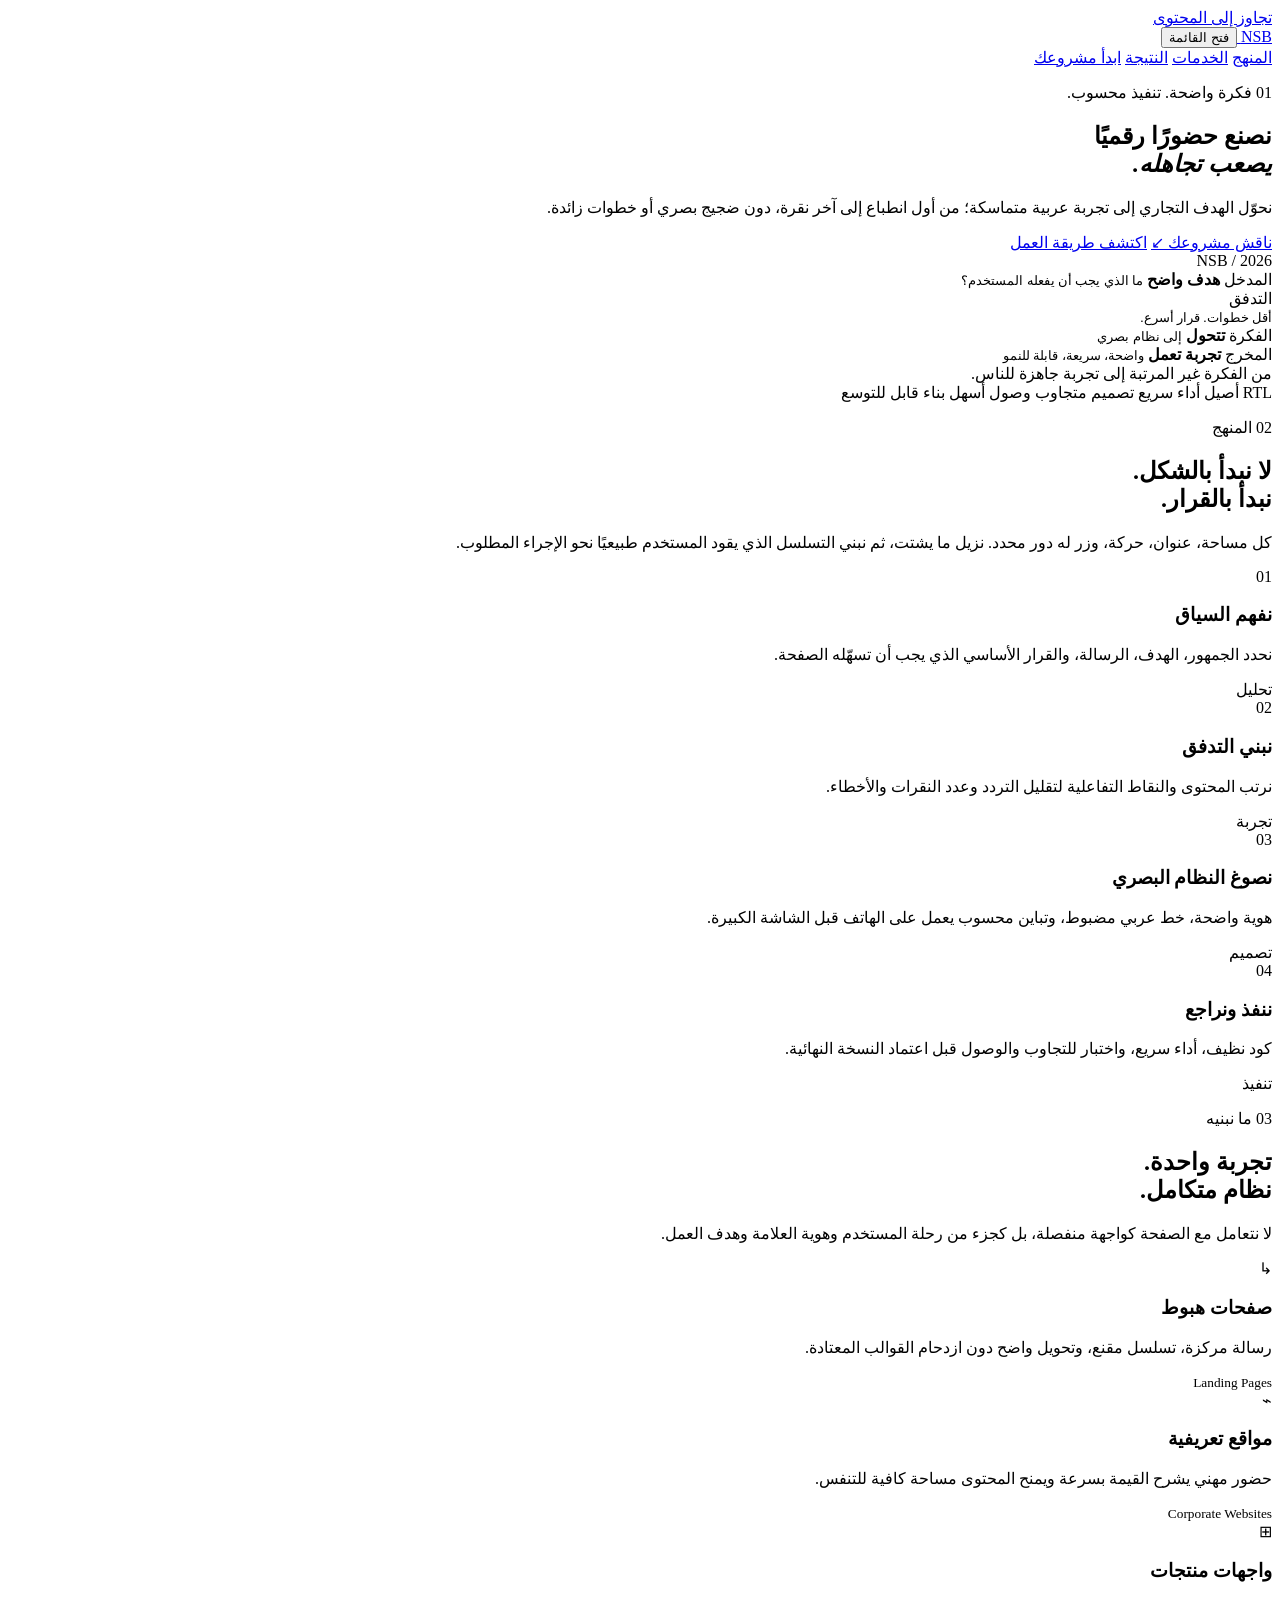
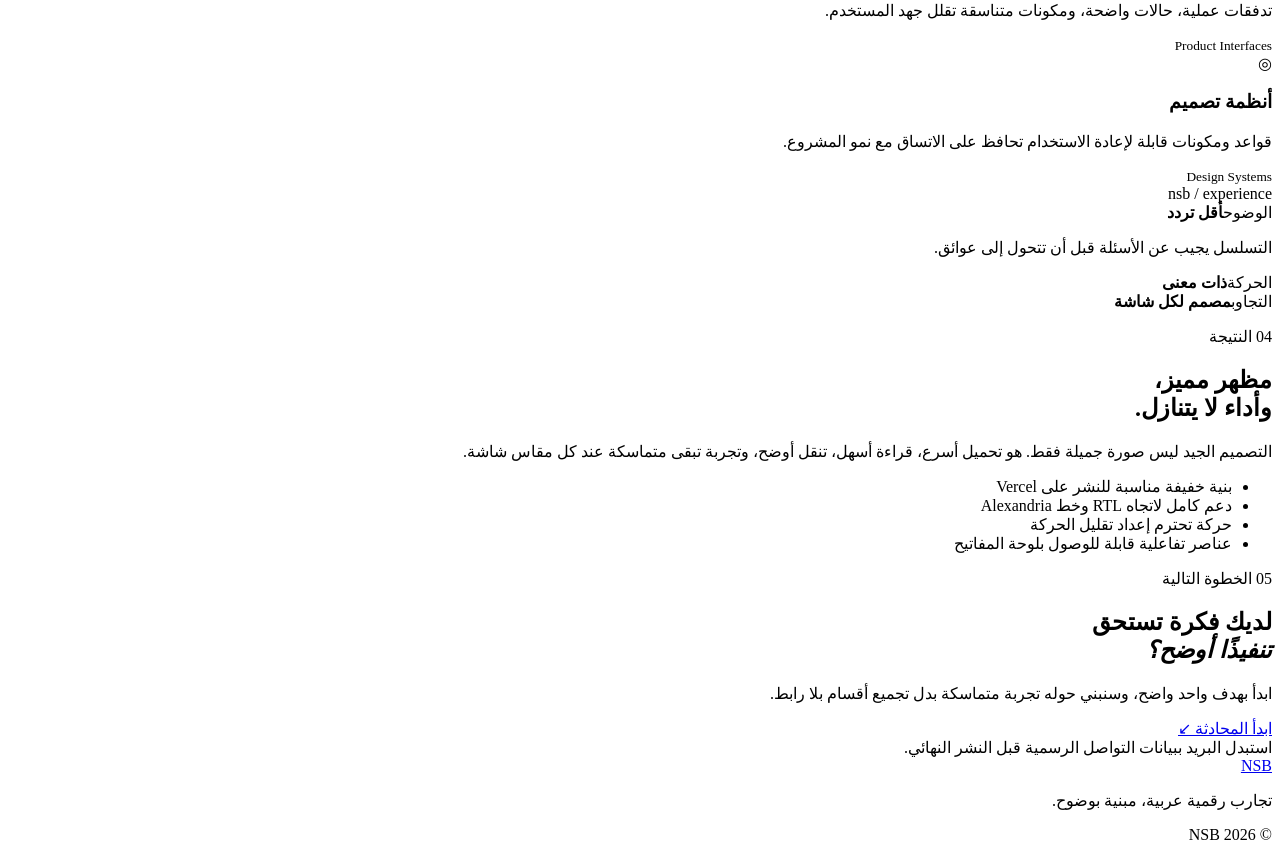
==== ar/index.html @ de84981a "feat: add redesigned Arabic landing page" ====
<!doctype html>
<html lang="ar" dir="rtl">
<head>
  <meta charset="utf-8" />
  <meta name="viewport" content="width=device-width,initial-scale=1,viewport-fit=cover" />
  <meta name="theme-color" content="#f5f0e8" />
  <meta name="description" content="NSB — تجربة رقمية عربية واضحة، مدروسة، وسريعة." />
  <meta property="og:title" content="NSB — حضور رقمي أوضح" />
  <meta property="og:description" content="نحوّل الفكرة إلى تجربة رقمية متماسكة، سريعة، وقابلة للنمو." />
  <meta property="og:type" content="website" />
  <meta property="og:locale" content="ar_SA" />
  <title>NSB — حضور رقمي أوضح</title>
  <link rel="preconnect" href="https://fonts.googleapis.com" />
  <link rel="preconnect" href="https://fonts.gstatic.com" crossorigin />
  <link href="https://fonts.googleapis.com/css2?family=Alexandria:wght@300;400;500;600;700;800&display=swap" rel="stylesheet" />
  <link rel="stylesheet" href="/assets/styles.css" />
  <script defer src="/assets/app.js"></script>
</head>
<body>
  <a class="skip-link" href="#main">تجاوز إلى المحتوى</a>

  <header class="site-header" data-header>
    <div class="container nav-wrap">
      <a class="brand" href="#top" aria-label="NSB — الصفحة الرئيسية">
        <span class="brand-word">NSB</span>
        <span class="brand-dot" aria-hidden="true"></span>
      </a>

      <button class="menu-button" type="button" aria-expanded="false" aria-controls="main-nav" data-menu-button>
        <span class="sr-only">فتح القائمة</span>
        <span></span><span></span>
      </button>

      <nav class="main-nav" id="main-nav" aria-label="التنقل الرئيسي" data-menu>
        <a href="#approach">المنهج</a>
        <a href="#services">الخدمات</a>
        <a href="#work">النتيجة</a>
        <a href="#contact" class="nav-cta">ابدأ مشروعك</a>
      </nav>
    </div>
  </header>

  <main id="main">
    <section class="hero" id="top" aria-labelledby="hero-title">
      <div class="hero-grid" aria-hidden="true"></div>
      <div class="container hero-layout">
        <div class="hero-copy reveal">
          <p class="eyebrow"><span>01</span> فكرة واضحة. تنفيذ محسوب.</p>
          <h1 id="hero-title">نصنع حضورًا رقميًا<br /><em>يصعب تجاهله.</em></h1>
          <p class="hero-lead">نحوّل الهدف التجاري إلى تجربة عربية متماسكة؛ من أول انطباع إلى آخر نقرة، دون ضجيج بصري أو خطوات زائدة.</p>
          <div class="hero-actions">
            <a class="button button-primary" href="#contact">ناقش مشروعك <span aria-hidden="true">↙</span></a>
            <a class="text-link" href="#approach">اكتشف طريقة العمل</a>
          </div>
        </div>

        <div class="hero-stage reveal" aria-label="تصوّر بصري لعملية بناء التجربة الرقمية">
          <div class="stage-index">NSB / 2026</div>
          <div class="orbit orbit-one"></div>
          <div class="orbit orbit-two"></div>
          <div class="signal-card card-brief">
            <span>المدخل</span>
            <strong>هدف واضح</strong>
            <small>ما الذي يجب أن يفعله المستخدم؟</small>
          </div>
          <div class="signal-card card-flow">
            <span>التدفق</span>
            <div class="flow-line"><i></i><i></i><i></i></div>
            <small>أقل خطوات. قرار أسرع.</small>
          </div>
          <div class="signal-core">
            <div class="core-ring"></div>
            <span>الفكرة</span>
            <strong>تتحول</strong>
            <small>إلى نظام بصري</small>
          </div>
          <div class="signal-card card-result">
            <span>المخرج</span>
            <strong>تجربة تعمل</strong>
            <small>واضحة، سريعة، قابلة للنمو</small>
          </div>
          <div class="stage-caption">من الفكرة غير المرتبة إلى تجربة جاهزة للناس.</div>
        </div>
      </div>
    </section>

    <section class="principles" aria-label="مبادئ التصميم">
      <div class="container principles-row reveal">
        <span>RTL أصيل</span>
        <span>أداء سريع</span>
        <span>تصميم متجاوب</span>
        <span>وصول أسهل</span>
        <span>بناء قابل للتوسع</span>
      </div>
    </section>

    <section class="approach section" id="approach" aria-labelledby="approach-title">
      <div class="container">
        <div class="section-heading reveal">
          <p class="eyebrow"><span>02</span> المنهج</p>
          <h2 id="approach-title">لا نبدأ بالشكل.<br />نبدأ بالقرار.</h2>
          <p>كل مساحة، عنوان، حركة، وزر له دور محدد. نزيل ما يشتت، ثم نبني التسلسل الذي يقود المستخدم طبيعيًا نحو الإجراء المطلوب.</p>
        </div>

        <div class="process-list">
          <article class="process-item reveal">
            <div class="process-number">01</div>
            <div><h3>نفهم السياق</h3><p>نحدد الجمهور، الهدف، الرسالة، والقرار الأساسي الذي يجب أن تسهّله الصفحة.</p></div>
            <span class="process-tag">تحليل</span>
          </article>
          <article class="process-item reveal">
            <div class="process-number">02</div>
            <div><h3>نبني التدفق</h3><p>نرتب المحتوى والنقاط التفاعلية لتقليل التردد وعدد النقرات والأخطاء.</p></div>
            <span class="process-tag">تجربة</span>
          </article>
          <article class="process-item reveal">
            <div class="process-number">03</div>
            <div><h3>نصوغ النظام البصري</h3><p>هوية واضحة، خط عربي مضبوط، وتباين محسوب يعمل على الهاتف قبل الشاشة الكبيرة.</p></div>
            <span class="process-tag">تصميم</span>
          </article>
          <article class="process-item reveal">
            <div class="process-number">04</div>
            <div><h3>ننفذ ونراجع</h3><p>كود نظيف، أداء سريع، واختبار للتجاوب والوصول قبل اعتماد النسخة النهائية.</p></div>
            <span class="process-tag">تنفيذ</span>
          </article>
        </div>
      </div>
    </section>

    <section class="services section" id="services" aria-labelledby="services-title">
      <div class="container services-layout">
        <div class="services-intro reveal">
          <p class="eyebrow light"><span>03</span> ما نبنيه</p>
          <h2 id="services-title">تجربة واحدة.<br />نظام متكامل.</h2>
          <p>لا نتعامل مع الصفحة كواجهة منفصلة، بل كجزء من رحلة المستخدم وهوية العلامة وهدف العمل.</p>
        </div>

        <div class="services-grid">
          <article class="service-card reveal"><span class="service-icon" aria-hidden="true">↳</span><h3>صفحات هبوط</h3><p>رسالة مركزة، تسلسل مقنع، وتحويل واضح دون ازدحام القوالب المعتادة.</p><small>Landing Pages</small></article>
          <article class="service-card reveal"><span class="service-icon" aria-hidden="true">⌁</span><h3>مواقع تعريفية</h3><p>حضور مهني يشرح القيمة بسرعة ويمنح المحتوى مساحة كافية للتنفس.</p><small>Corporate Websites</small></article>
          <article class="service-card reveal"><span class="service-icon" aria-hidden="true">⊞</span><h3>واجهات منتجات</h3><p>تدفقات عملية، حالات واضحة، ومكونات متناسقة تقلل جهد المستخدم.</p><small>Product Interfaces</small></article>
          <article class="service-card reveal"><span class="service-icon" aria-hidden="true">◎</span><h3>أنظمة تصميم</h3><p>قواعد ومكونات قابلة لإعادة الاستخدام تحافظ على الاتساق مع نمو المشروع.</p><small>Design Systems</small></article>
        </div>
      </div>
    </section>

    <section class="outcome section" id="work" aria-labelledby="outcome-title">
      <div class="container outcome-layout">
        <div class="outcome-window reveal">
          <div class="window-bar"><span>nsb / experience</span><div><i></i><i></i><i></i></div></div>
          <div class="window-content">
            <div class="metric-block metric-main"><span>الوضوح</span><strong>أقل تردد</strong><p>التسلسل يجيب عن الأسئلة قبل أن تتحول إلى عوائق.</p></div>
            <div class="metric-block"><span>الحركة</span><strong>ذات معنى</strong></div>
            <div class="metric-block"><span>التجاوب</span><strong>مصمم لكل شاشة</strong></div>
            <div class="metric-line"><i></i><i></i><i></i><i></i><i></i></div>
          </div>
        </div>

        <div class="outcome-copy reveal">
          <p class="eyebrow"><span>04</span> النتيجة</p>
          <h2 id="outcome-title">مظهر مميز،<br />وأداء لا يتنازل.</h2>
          <p>التصميم الجيد ليس صورة جميلة فقط. هو تحميل أسرع، قراءة أسهل، تنقل أوضح، وتجربة تبقى متماسكة عند كل مقاس شاشة.</p>
          <ul class="check-list">
            <li>بنية خفيفة مناسبة للنشر على Vercel</li>
            <li>دعم كامل لاتجاه RTL وخط Alexandria</li>
            <li>حركة تحترم إعداد تقليل الحركة</li>
            <li>عناصر تفاعلية قابلة للوصول بلوحة المفاتيح</li>
          </ul>
        </div>
      </div>
    </section>

    <section class="contact section" id="contact" aria-labelledby="contact-title">
      <div class="container contact-panel reveal">
        <p class="eyebrow light"><span>05</span> الخطوة التالية</p>
        <h2 id="contact-title">لديك فكرة تستحق<br /><em>تنفيذًا أوضح؟</em></h2>
        <p>ابدأ بهدف واحد واضح، وسنبني حوله تجربة متماسكة بدل تجميع أقسام بلا رابط.</p>
        <a class="button button-light" href="mailto:hello@example.com">ابدأ المحادثة <span aria-hidden="true">↙</span></a>
        <div class="contact-note">استبدل البريد ببيانات التواصل الرسمية قبل النشر النهائي.</div>
      </div>
    </section>
  </main>

  <footer class="site-footer">
    <div class="container footer-row">
      <a class="brand footer-brand" href="#top"><span class="brand-word">NSB</span><span class="brand-dot" aria-hidden="true"></span></a>
      <p>تجارب رقمية عربية، مبنية بوضوح.</p>
      <p>© <span data-year></span> NSB</p>
    </div>
  </footer>
</body>
</html>
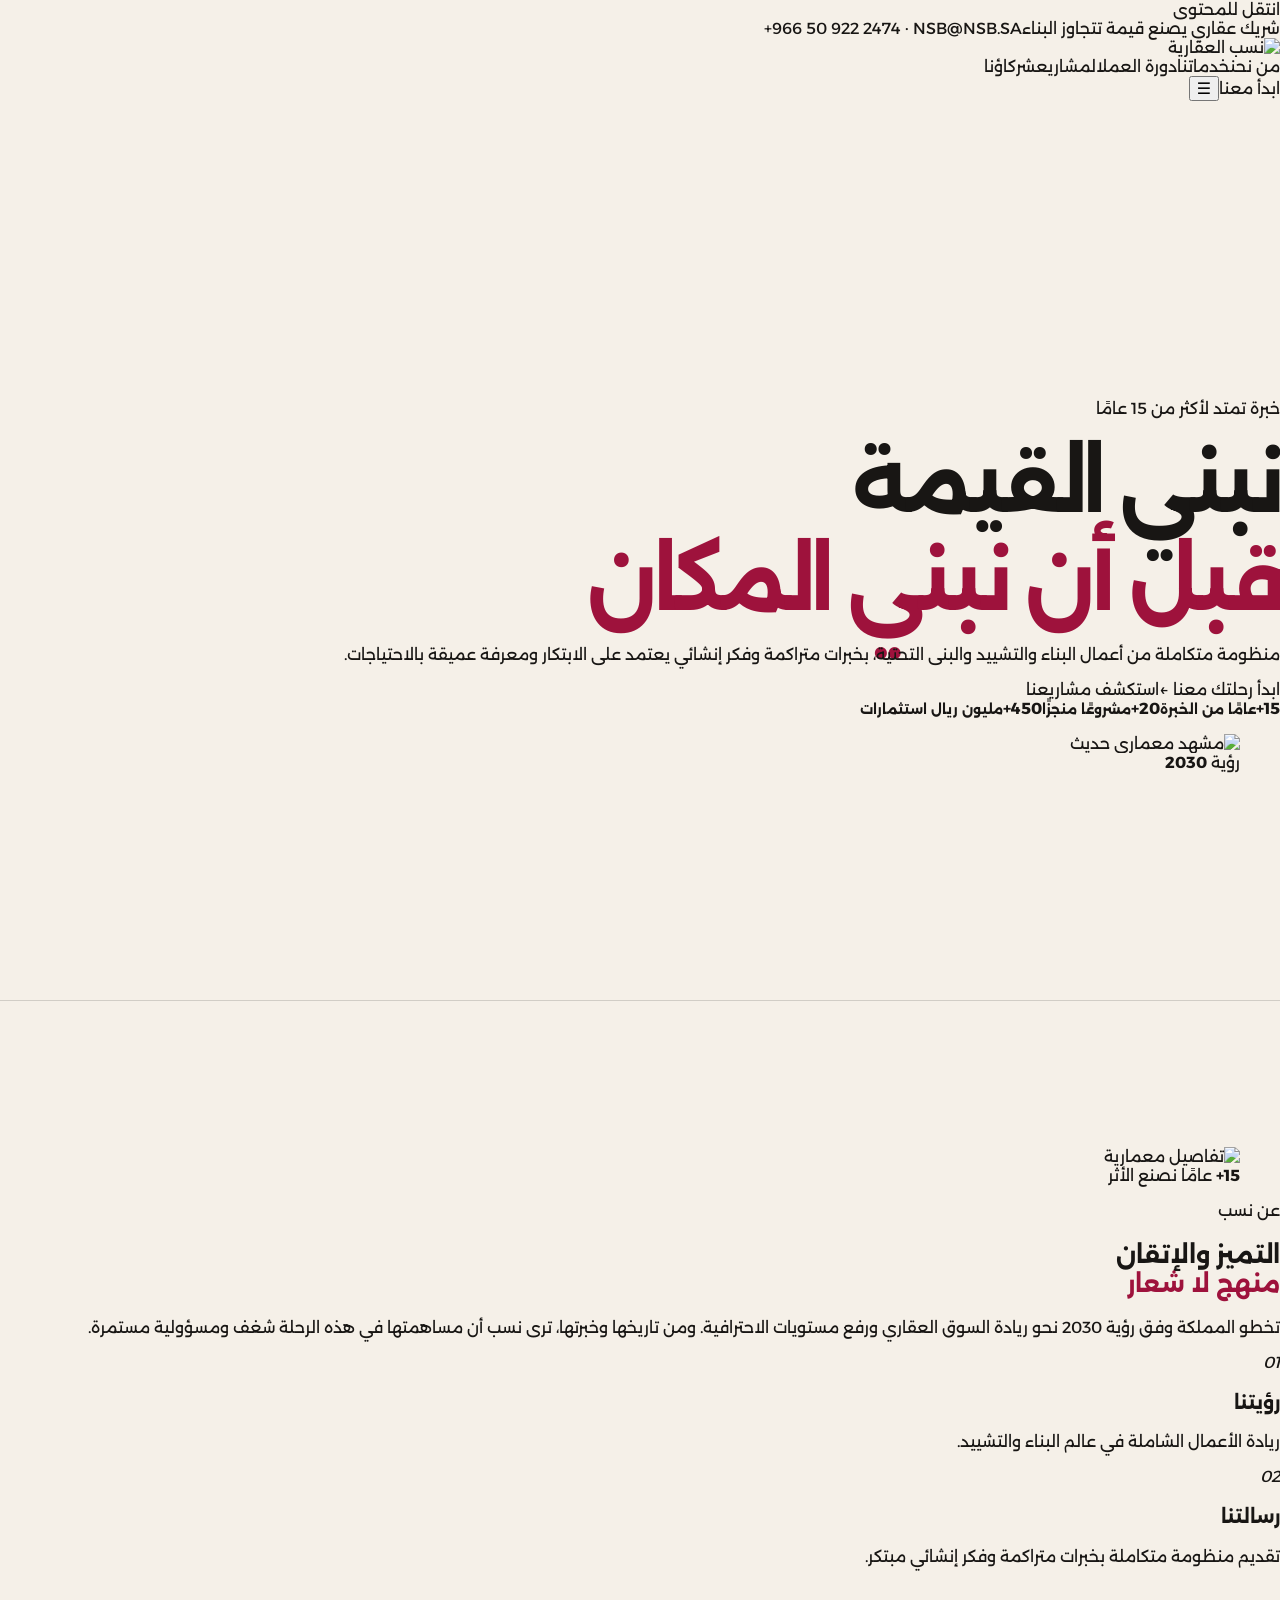
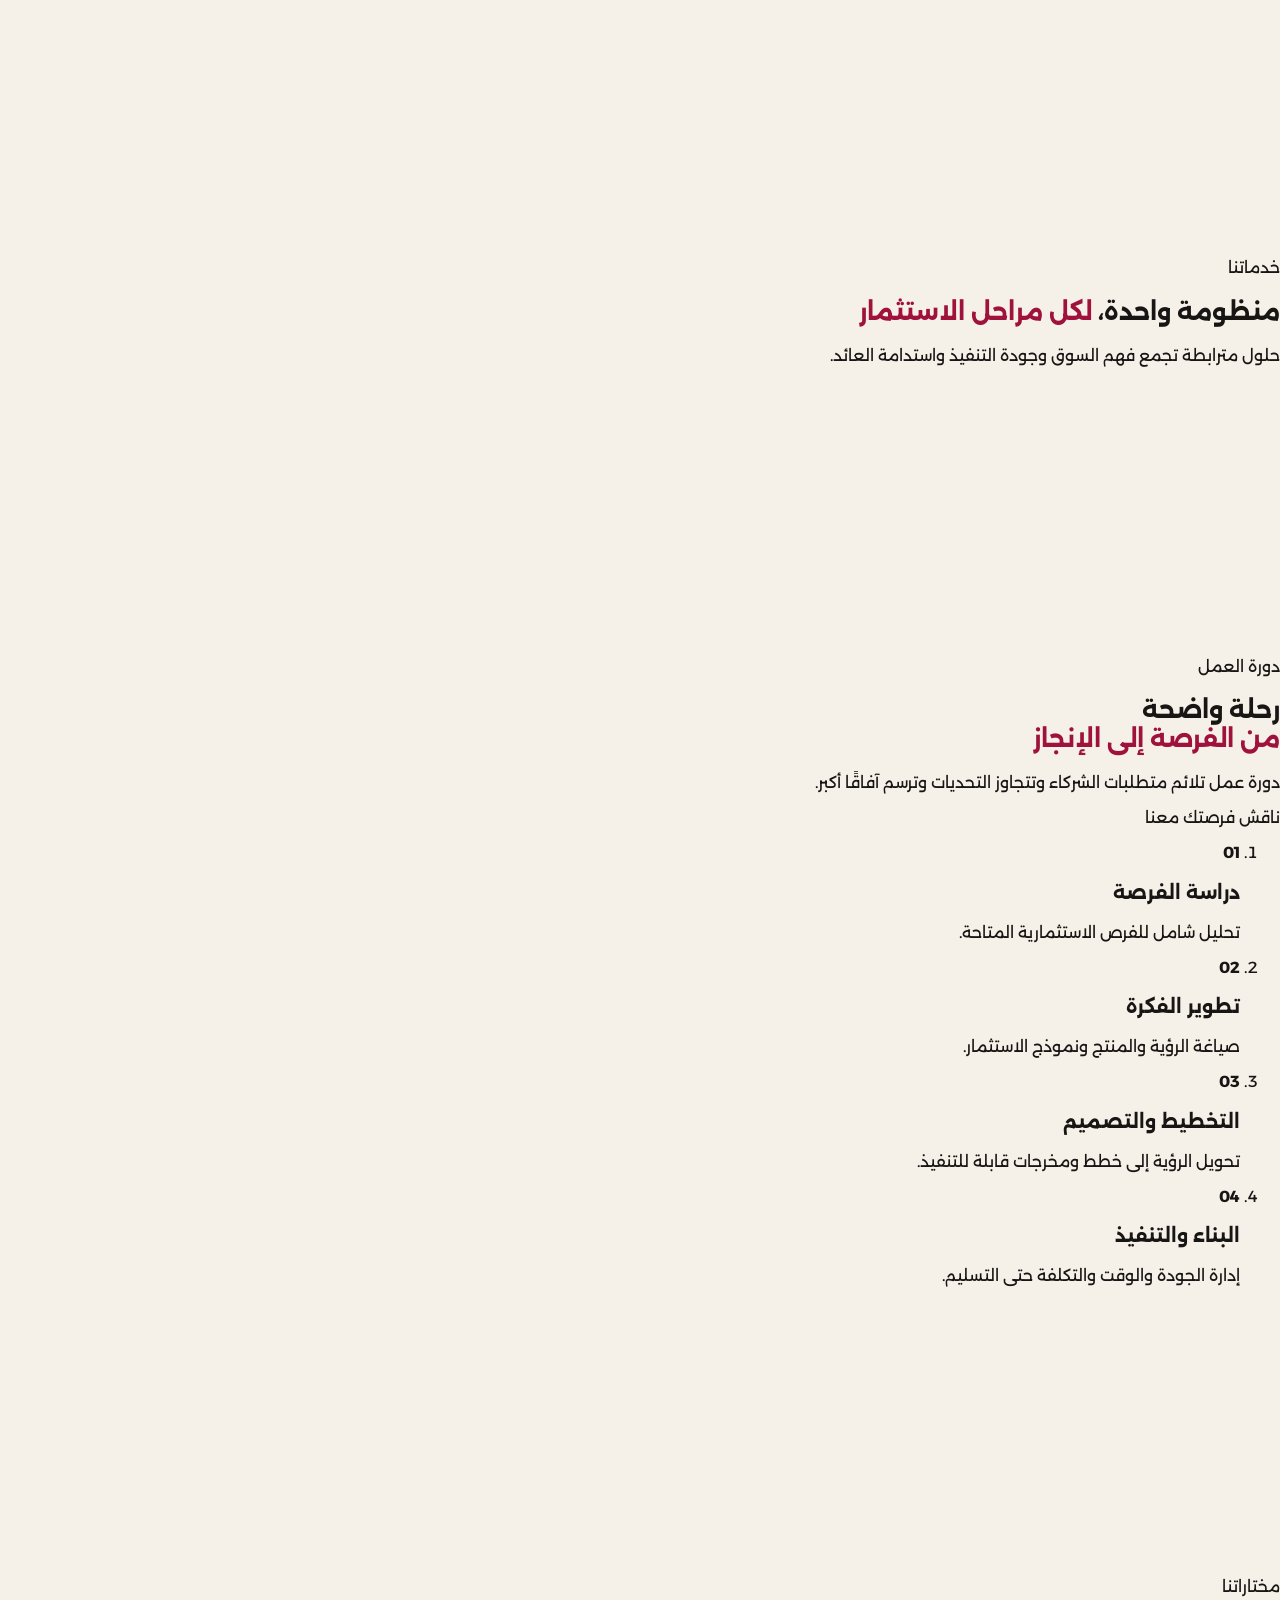
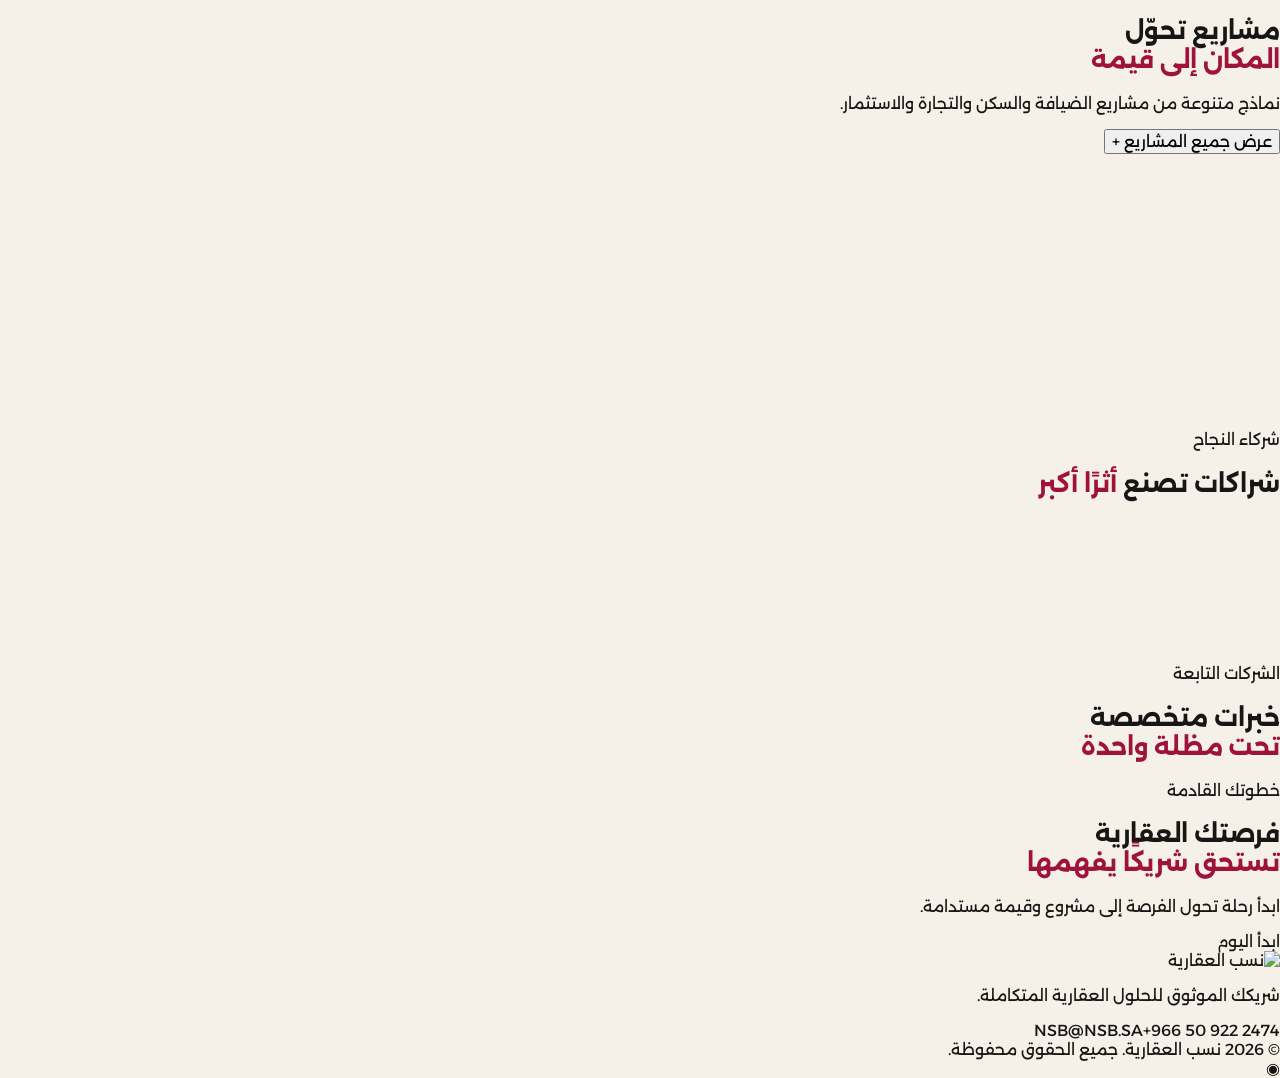
==== commit 4e9ba988: "feat: rebuild Arabic real estate landing page" ====
--- a/ar/index.html
+++ b/ar/index.html
@@ -1,192 +1 @@
-<!doctype html>
-<html lang="ar" dir="rtl">
-<head>
-  <meta charset="utf-8" />
-  <meta name="viewport" content="width=device-width,initial-scale=1,viewport-fit=cover" />
-  <meta name="theme-color" content="#f5f0e8" />
-  <meta name="description" content="NSB — تجربة رقمية عربية واضحة، مدروسة، وسريعة." />
-  <meta property="og:title" content="NSB — حضور رقمي أوضح" />
-  <meta property="og:description" content="نحوّل الفكرة إلى تجربة رقمية متماسكة، سريعة، وقابلة للنمو." />
-  <meta property="og:type" content="website" />
-  <meta property="og:locale" content="ar_SA" />
-  <title>NSB — حضور رقمي أوضح</title>
-  <link rel="preconnect" href="https://fonts.googleapis.com" />
-  <link rel="preconnect" href="https://fonts.gstatic.com" crossorigin />
-  <link href="https://fonts.googleapis.com/css2?family=Alexandria:wght@300;400;500;600;700;800&display=swap" rel="stylesheet" />
-  <link rel="stylesheet" href="/assets/styles.css" />
-  <script defer src="/assets/app.js"></script>
-</head>
-<body>
-  <a class="skip-link" href="#main">تجاوز إلى المحتوى</a>
-
-  <header class="site-header" data-header>
-    <div class="container nav-wrap">
-      <a class="brand" href="#top" aria-label="NSB — الصفحة الرئيسية">
-        <span class="brand-word">NSB</span>
-        <span class="brand-dot" aria-hidden="true"></span>
-      </a>
-
-      <button class="menu-button" type="button" aria-expanded="false" aria-controls="main-nav" data-menu-button>
-        <span class="sr-only">فتح القائمة</span>
-        <span></span><span></span>
-      </button>
-
-      <nav class="main-nav" id="main-nav" aria-label="التنقل الرئيسي" data-menu>
-        <a href="#approach">المنهج</a>
-        <a href="#services">الخدمات</a>
-        <a href="#work">النتيجة</a>
-        <a href="#contact" class="nav-cta">ابدأ مشروعك</a>
-      </nav>
-    </div>
-  </header>
-
-  <main id="main">
-    <section class="hero" id="top" aria-labelledby="hero-title">
-      <div class="hero-grid" aria-hidden="true"></div>
-      <div class="container hero-layout">
-        <div class="hero-copy reveal">
-          <p class="eyebrow"><span>01</span> فكرة واضحة. تنفيذ محسوب.</p>
-          <h1 id="hero-title">نصنع حضورًا رقميًا<br /><em>يصعب تجاهله.</em></h1>
-          <p class="hero-lead">نحوّل الهدف التجاري إلى تجربة عربية متماسكة؛ من أول انطباع إلى آخر نقرة، دون ضجيج بصري أو خطوات زائدة.</p>
-          <div class="hero-actions">
-            <a class="button button-primary" href="#contact">ناقش مشروعك <span aria-hidden="true">↙</span></a>
-            <a class="text-link" href="#approach">اكتشف طريقة العمل</a>
-          </div>
-        </div>
-
-        <div class="hero-stage reveal" aria-label="تصوّر بصري لعملية بناء التجربة الرقمية">
-          <div class="stage-index">NSB / 2026</div>
-          <div class="orbit orbit-one"></div>
-          <div class="orbit orbit-two"></div>
-          <div class="signal-card card-brief">
-            <span>المدخل</span>
-            <strong>هدف واضح</strong>
-            <small>ما الذي يجب أن يفعله المستخدم؟</small>
-          </div>
-          <div class="signal-card card-flow">
-            <span>التدفق</span>
-            <div class="flow-line"><i></i><i></i><i></i></div>
-            <small>أقل خطوات. قرار أسرع.</small>
-          </div>
-          <div class="signal-core">
-            <div class="core-ring"></div>
-            <span>الفكرة</span>
-            <strong>تتحول</strong>
-            <small>إلى نظام بصري</small>
-          </div>
-          <div class="signal-card card-result">
-            <span>المخرج</span>
-            <strong>تجربة تعمل</strong>
-            <small>واضحة، سريعة، قابلة للنمو</small>
-          </div>
-          <div class="stage-caption">من الفكرة غير المرتبة إلى تجربة جاهزة للناس.</div>
-        </div>
-      </div>
-    </section>
-
-    <section class="principles" aria-label="مبادئ التصميم">
-      <div class="container principles-row reveal">
-        <span>RTL أصيل</span>
-        <span>أداء سريع</span>
-        <span>تصميم متجاوب</span>
-        <span>وصول أسهل</span>
-        <span>بناء قابل للتوسع</span>
-      </div>
-    </section>
-
-    <section class="approach section" id="approach" aria-labelledby="approach-title">
-      <div class="container">
-        <div class="section-heading reveal">
-          <p class="eyebrow"><span>02</span> المنهج</p>
-          <h2 id="approach-title">لا نبدأ بالشكل.<br />نبدأ بالقرار.</h2>
-          <p>كل مساحة، عنوان، حركة، وزر له دور محدد. نزيل ما يشتت، ثم نبني التسلسل الذي يقود المستخدم طبيعيًا نحو الإجراء المطلوب.</p>
-        </div>
-
-        <div class="process-list">
-          <article class="process-item reveal">
-            <div class="process-number">01</div>
-            <div><h3>نفهم السياق</h3><p>نحدد الجمهور، الهدف، الرسالة، والقرار الأساسي الذي يجب أن تسهّله الصفحة.</p></div>
-            <span class="process-tag">تحليل</span>
-          </article>
-          <article class="process-item reveal">
-            <div class="process-number">02</div>
-            <div><h3>نبني التدفق</h3><p>نرتب المحتوى والنقاط التفاعلية لتقليل التردد وعدد النقرات والأخطاء.</p></div>
-            <span class="process-tag">تجربة</span>
-          </article>
-          <article class="process-item reveal">
-            <div class="process-number">03</div>
-            <div><h3>نصوغ النظام البصري</h3><p>هوية واضحة، خط عربي مضبوط، وتباين محسوب يعمل على الهاتف قبل الشاشة الكبيرة.</p></div>
-            <span class="process-tag">تصميم</span>
-          </article>
-          <article class="process-item reveal">
-            <div class="process-number">04</div>
-            <div><h3>ننفذ ونراجع</h3><p>كود نظيف، أداء سريع، واختبار للتجاوب والوصول قبل اعتماد النسخة النهائية.</p></div>
-            <span class="process-tag">تنفيذ</span>
-          </article>
-        </div>
-      </div>
-    </section>
-
-    <section class="services section" id="services" aria-labelledby="services-title">
-      <div class="container services-layout">
-        <div class="services-intro reveal">
-          <p class="eyebrow light"><span>03</span> ما نبنيه</p>
-          <h2 id="services-title">تجربة واحدة.<br />نظام متكامل.</h2>
-          <p>لا نتعامل مع الصفحة كواجهة منفصلة، بل كجزء من رحلة المستخدم وهوية العلامة وهدف العمل.</p>
-        </div>
-
-        <div class="services-grid">
-          <article class="service-card reveal"><span class="service-icon" aria-hidden="true">↳</span><h3>صفحات هبوط</h3><p>رسالة مركزة، تسلسل مقنع، وتحويل واضح دون ازدحام القوالب المعتادة.</p><small>Landing Pages</small></article>
-          <article class="service-card reveal"><span class="service-icon" aria-hidden="true">⌁</span><h3>مواقع تعريفية</h3><p>حضور مهني يشرح القيمة بسرعة ويمنح المحتوى مساحة كافية للتنفس.</p><small>Corporate Websites</small></article>
-          <article class="service-card reveal"><span class="service-icon" aria-hidden="true">⊞</span><h3>واجهات منتجات</h3><p>تدفقات عملية، حالات واضحة، ومكونات متناسقة تقلل جهد المستخدم.</p><small>Product Interfaces</small></article>
-          <article class="service-card reveal"><span class="service-icon" aria-hidden="true">◎</span><h3>أنظمة تصميم</h3><p>قواعد ومكونات قابلة لإعادة الاستخدام تحافظ على الاتساق مع نمو المشروع.</p><small>Design Systems</small></article>
-        </div>
-      </div>
-    </section>
-
-    <section class="outcome section" id="work" aria-labelledby="outcome-title">
-      <div class="container outcome-layout">
-        <div class="outcome-window reveal">
-          <div class="window-bar"><span>nsb / experience</span><div><i></i><i></i><i></i></div></div>
-          <div class="window-content">
-            <div class="metric-block metric-main"><span>الوضوح</span><strong>أقل تردد</strong><p>التسلسل يجيب عن الأسئلة قبل أن تتحول إلى عوائق.</p></div>
-            <div class="metric-block"><span>الحركة</span><strong>ذات معنى</strong></div>
-            <div class="metric-block"><span>التجاوب</span><strong>مصمم لكل شاشة</strong></div>
-            <div class="metric-line"><i></i><i></i><i></i><i></i><i></i></div>
-          </div>
-        </div>
-
-        <div class="outcome-copy reveal">
-          <p class="eyebrow"><span>04</span> النتيجة</p>
-          <h2 id="outcome-title">مظهر مميز،<br />وأداء لا يتنازل.</h2>
-          <p>التصميم الجيد ليس صورة جميلة فقط. هو تحميل أسرع، قراءة أسهل، تنقل أوضح، وتجربة تبقى متماسكة عند كل مقاس شاشة.</p>
-          <ul class="check-list">
-            <li>بنية خفيفة مناسبة للنشر على Vercel</li>
-            <li>دعم كامل لاتجاه RTL وخط Alexandria</li>
-            <li>حركة تحترم إعداد تقليل الحركة</li>
-            <li>عناصر تفاعلية قابلة للوصول بلوحة المفاتيح</li>
-          </ul>
-        </div>
-      </div>
-    </section>
-
-    <section class="contact section" id="contact" aria-labelledby="contact-title">
-      <div class="container contact-panel reveal">
-        <p class="eyebrow light"><span>05</span> الخطوة التالية</p>
-        <h2 id="contact-title">لديك فكرة تستحق<br /><em>تنفيذًا أوضح؟</em></h2>
-        <p>ابدأ بهدف واحد واضح، وسنبني حوله تجربة متماسكة بدل تجميع أقسام بلا رابط.</p>
-        <a class="button button-light" href="mailto:hello@example.com">ابدأ المحادثة <span aria-hidden="true">↙</span></a>
-        <div class="contact-note">استبدل البريد ببيانات التواصل الرسمية قبل النشر النهائي.</div>
-      </div>
-    </section>
-  </main>
-
-  <footer class="site-footer">
-    <div class="container footer-row">
-      <a class="brand footer-brand" href="#top"><span class="brand-word">NSB</span><span class="brand-dot" aria-hidden="true"></span></a>
-      <p>تجارب رقمية عربية، مبنية بوضوح.</p>
-      <p>© <span data-year></span> NSB</p>
-    </div>
-  </footer>
-</body>
-</html>
+<!doctype html><html lang="ar" dir="rtl"><head><meta charset="utf-8"><meta name="viewport" content="width=device-width,initial-scale=1"><meta name="theme-color" content="#14232b"><meta name="description" content="نسب العقارية تقدم حلول التطوير والبناء والتسويق وإدارة الممتلكات في المملكة العربية السعودية."><meta property="og:title" content="نسب العقارية | نبني قيمة تدوم"><meta property="og:image" content="https://nsb-ruby.vercel.app/images/nextImageExportOptimizer/hero-opt-1200.WEBP"><title>نسب العقارية | حلول عقارية مميزة</title><link rel="preconnect" href="https://fonts.googleapis.com"><link rel="preconnect" href="https://fonts.gstatic.com" crossorigin><link href="https://fonts.googleapis.com/css2?family=Alexandria:wght@300;400;500;600;700;800&display=swap" rel="stylesheet"><link rel="stylesheet" href="/assets/styles.css"><script defer src="/assets/app.js"></script></head><body><a class="skip" href="#main">انتقل للمحتوى</a><div class="top"><div class="wrap"><span>شريك عقاري يصنع قيمة تتجاوز البناء</span><span><a href="mailto:NSB@NSB.SA">NSB@NSB.SA</a> · <a dir="ltr" href="tel:+966509222474">+966 50 922 2474</a></span></div></div><header id="header"><div class="wrap nav"><a href="#home"><img class="logo" src="https://nsb-ruby.vercel.app/images/nextImageExportOptimizer/logo-opt-384.WEBP" alt="نسب العقارية"></a><nav id="nav"><a href="#about">من نحن</a><a href="#services">خدماتنا</a><a href="#process">دورة العمل</a><a href="#projects">المشاريع</a><a href="#partners">شركاؤنا</a></nav><a class="btn dark desktop" href="https://wa.me/966509222474">ابدأ معنا</a><button id="menu" aria-label="القائمة" aria-expanded="false">☰</button></div></header><main id="main"><section id="home" class="hero"><div class="wrap heroGrid"><div class="heroCopy reveal"><p class="tag">خبرة تمتد لأكثر من 15 عامًا</p><h1>نبني القيمة<br><em>قبل أن نبني المكان</em></h1><p class="lead">منظومة متكاملة من أعمال البناء والتشييد والبنى التحتية، بخبرات متراكمة وفكر إنشائي يعتمد على الابتكار ومعرفة عميقة بالاحتياجات.</p><div class="actions"><a class="btn ruby" href="https://wa.me/966509222474">ابدأ رحلتك معنا ←</a><a href="#projects">استكشف مشاريعنا</a></div><div class="stats"><b>15+<small>عامًا من الخبرة</small></b><b>20+<small>مشروعًا منجزًا</small></b><b>450+<small>مليون ريال استثمارات</small></b></div></div><figure class="heroPic reveal"><img src="https://nsb-ruby.vercel.app/images/nextImageExportOptimizer/hero-opt-1200.WEBP" alt="مشهد معماري حديث"><span>رؤية <b>2030</b></span></figure></div></section><section id="about" class="section white"><div class="wrap about"><figure class="aboutPic reveal"><img src="https://nsb-ruby.vercel.app/images/nextImageExportOptimizer/about-opt-1200.WEBP" alt="تفاصيل معمارية"><span><b>15+</b> عامًا نصنع الأثر</span></figure><div class="reveal"><p class="tag">عن نسب</p><h2>التميز والإتقان<br><em>منهج لا شعار</em></h2><p class="text">تخطو المملكة وفق رؤية 2030 نحو ريادة السوق العقاري ورفع مستويات الاحترافية. ومن تاريخها وخبرتها، ترى نسب أن مساهمتها في هذه الرحلة شغف ومسؤولية مستمرة.</p><div class="vision"><article><i>01</i><h3>رؤيتنا</h3><p>ريادة الأعمال الشاملة في عالم البناء والتشييد.</p></article><article><i>02</i><h3>رسالتنا</h3><p>تقديم منظومة متكاملة بخبرات متراكمة وفكر إنشائي مبتكر.</p></article></div></div></div></section><section id="services" class="section sand"><div class="wrap"><header class="center reveal"><p class="tag">خدماتنا</p><h2>منظومة واحدة، <em>لكل مراحل الاستثمار</em></h2><p>حلول مترابطة تجمع فهم السوق وجودة التنفيذ واستدامة العائد.</p></header><div id="serviceGrid" class="serviceGrid"></div></div></section><section id="process" class="section process"><div class="wrap processGrid"><div class="sticky reveal"><p class="tag light">دورة العمل</p><h2>رحلة واضحة<br><em>من الفرصة إلى الإنجاز</em></h2><p>دورة عمل تلائم متطلبات الشركاء وتتجاوز التحديات وترسم آفاقًا أكبر.</p><a class="btn outline" href="https://wa.me/966509222474">ناقش فرصتك معنا</a></div><ol><li><b>01</b><span><h3>دراسة الفرصة</h3><p>تحليل شامل للفرص الاستثمارية المتاحة.</p></span></li><li><b>02</b><span><h3>تطوير الفكرة</h3><p>صياغة الرؤية والمنتج ونموذج الاستثمار.</p></span></li><li><b>03</b><span><h3>التخطيط والتصميم</h3><p>تحويل الرؤية إلى خطط ومخرجات قابلة للتنفيذ.</p></span></li><li><b>04</b><span><h3>البناء والتنفيذ</h3><p>إدارة الجودة والوقت والتكلفة حتى التسليم.</p></span></li></ol></div></section><section id="projects" class="section white"><div class="wrap"><header class="split reveal"><div><p class="tag">مختاراتنا</p><h2>مشاريع تحوّل<br><em>المكان إلى قيمة</em></h2></div><p>نماذج متنوعة من مشاريع الضيافة والسكن والتجارة والاستثمار.</p></header><div id="projectGrid" class="projectGrid"></div><button id="more" class="btn ghost">عرض جميع المشاريع +</button></div></section><section id="partners" class="section sand"><div class="wrap"><header class="center reveal"><p class="tag">شركاء النجاح</p><h2>شراكات تصنع <em>أثرًا أكبر</em></h2></header><div id="partnerGrid" class="logos"></div></div></section><section class="companies"><div class="wrap companyGrid"><div><p class="tag light">الشركات التابعة</p><h2>خبرات متخصصة<br><em>تحت مظلة واحدة</em></h2></div><div id="companyGrid" class="companyLogos"></div></div></section><section class="cta"><div class="wrap reveal"><p class="tag light">خطوتك القادمة</p><h2>فرصتك العقارية<br><em>تستحق شريكًا يفهمها</em></h2><p>ابدأ رحلة تحول الفرصة إلى مشروع وقيمة مستدامة.</p><a class="btn whiteBtn" href="https://wa.me/966509222474">ابدأ اليوم</a></div></section></main><footer><div class="wrap foot"><img src="https://nsb-ruby.vercel.app/images/nextImageExportOptimizer/logo-white-opt-384.WEBP" alt="نسب العقارية"><p>شريكك الموثوق للحلول العقارية المتكاملة.</p><div><a href="tel:+966509222474" dir="ltr">+966 50 922 2474</a><a href="mailto:NSB@NSB.SA">NSB@NSB.SA</a></div></div><div class="wrap copy">© 2026 نسب العقارية. جميع الحقوق محفوظة.</div></footer><dialog id="modal"><button id="close">×</button><img id="modalImg" alt=""><div><small>أحد مشاريع نسب</small><h2 id="modalTitle"></h2><p id="modalText"></p></div></dialog><a class="wa" href="https://wa.me/966509222474" aria-label="واتساب">◉</a></body></html>
--- a/assets/styles.css
+++ b/assets/styles.css
@@ -0,0 +1,233 @@
+:root {
+  --ink: #181614;
+  --paper: #f5f0e8;
+  --paper-2: #ebe3d6;
+  --ruby: #9e123c;
+  --ruby-dark: #690824;
+  --line: rgba(24, 22, 20, 0.16);
+  --muted: #6f6860;
+  --white: #fffdf9;
+  --container: min(1180px, calc(100% - 40px));
+  --header-height: 82px;
+}
+
+* { box-sizing: border-box; }
+html { scroll-behavior: smooth; scroll-padding-top: 100px; }
+body {
+  margin: 0;
+  background: var(--paper);
+  color: var(--ink);
+  font-family: "Alexandria", system-ui, sans-serif;
+  text-rendering: optimizeLegibility;
+  -webkit-font-smoothing: antialiased;
+  overflow-x: hidden;
+}
+body.menu-open { overflow: hidden; }
+a { color: inherit; text-decoration: none; }
+button, input, textarea { font: inherit; }
+img, svg { display: block; max-width: 100%; }
+.container { width: var(--container); margin-inline: auto; }
+.sr-only { position: absolute; width: 1px; height: 1px; padding: 0; margin: -1px; overflow: hidden; clip: rect(0,0,0,0); white-space: nowrap; border: 0; }
+.skip-link { position: fixed; inset-inline-start: 20px; top: -60px; z-index: 1000; background: var(--ink); color: #fff; padding: 12px 18px; border-radius: 0 0 8px 8px; transition: top .2s ease; }
+.skip-link:focus { top: 0; }
+
+.site-header { position: fixed; inset: 0 0 auto; height: var(--header-height); z-index: 100; transition: background .25s ease, border-color .25s ease, height .25s ease; }
+.site-header.is-scrolled { height: 68px; background: rgba(245,240,232,.92); border-bottom: 1px solid var(--line); backdrop-filter: blur(14px); }
+.nav-wrap { height: 100%; display: flex; align-items: center; justify-content: space-between; }
+.brand { display: inline-flex; align-items: flex-end; gap: 5px; font-weight: 800; letter-spacing: -.06em; }
+.brand-word { font-size: 28px; line-height: 1; }
+.brand-dot { width: 8px; height: 8px; margin-bottom: 2px; background: var(--ruby); border-radius: 50%; }
+.main-nav { display: flex; align-items: center; gap: 32px; font-size: 14px; font-weight: 500; }
+.main-nav > a:not(.nav-cta) { position: relative; color: #3e3a36; }
+.main-nav > a:not(.nav-cta)::after { content: ""; position: absolute; inset: auto 0 -7px; height: 1px; background: var(--ruby); transform: scaleX(0); transform-origin: right; transition: transform .2s ease; }
+.main-nav > a:not(.nav-cta):hover::after, .main-nav > a:not(.nav-cta):focus-visible::after { transform: scaleX(1); }
+.nav-cta { padding: 11px 18px; background: var(--ink); color: var(--white); border: 1px solid var(--ink); transition: background .2s ease, color .2s ease; }
+.nav-cta:hover { background: var(--ruby); border-color: var(--ruby); }
+.menu-button { display: none; border: 0; background: transparent; width: 44px; height: 44px; padding: 10px; }
+.menu-button span:not(.sr-only) { display: block; width: 24px; height: 1.5px; margin: 6px auto; background: var(--ink); transition: transform .2s ease; }
+
+.hero { position: relative; min-height: 100svh; padding: 150px 0 80px; display: grid; align-items: center; border-bottom: 1px solid var(--line); overflow: hidden; }
+.hero-grid { position: absolute; inset: 0; opacity: .32; background-image: linear-gradient(to left, var(--line) 1px, transparent 1px), linear-gradient(to bottom, var(--line) 1px, transparent 1px); background-size: 90px 90px; mask-image: linear-gradient(to bottom, black 0%, transparent 88%); }
+.hero-layout { position: relative; display: grid; grid-template-columns: minmax(0, 1.02fr) minmax(480px, .98fr); gap: 80px; align-items: center; }
+.eyebrow { display: flex; align-items: center; gap: 12px; margin: 0 0 22px; color: var(--muted); font-size: 12px; font-weight: 600; letter-spacing: .06em; }
+.eyebrow span { display: inline-grid; place-items: center; width: 32px; height: 32px; border: 1px solid currentColor; border-radius: 50%; font-size: 10px; }
+.eyebrow.light { color: rgba(255,255,255,.6); }
+.hero h1, .section-heading h2, .services-intro h2, .outcome-copy h2, .contact-panel h2 { margin: 0; font-weight: 700; letter-spacing: -.055em; line-height: 1.17; }
+.hero h1 { font-size: clamp(54px, 6.5vw, 94px); }
+em { color: var(--ruby); font-style: normal; }
+.hero-lead { max-width: 650px; margin: 30px 0 0; color: var(--muted); font-size: clamp(17px, 1.4vw, 21px); line-height: 1.9; }
+.hero-actions { display: flex; align-items: center; gap: 28px; margin-top: 38px; }
+.button { display: inline-flex; align-items: center; justify-content: center; gap: 30px; min-height: 56px; padding: 0 24px; border: 1px solid transparent; font-size: 14px; font-weight: 600; transition: transform .2s ease, background .2s ease, color .2s ease; }
+.button:hover { transform: translateY(-2px); }
+.button-primary { background: var(--ruby); color: white; }
+.button-primary:hover { background: var(--ruby-dark); }
+.button-light { background: var(--paper); color: var(--ink); }
+.button-light:hover { background: white; }
+.text-link { border-bottom: 1px solid var(--ink); padding-bottom: 5px; font-size: 14px; }
+
+.hero-stage { position: relative; min-height: 550px; border: 1px solid var(--line); background: rgba(255,253,249,.38); overflow: hidden; }
+.stage-index { position: absolute; top: 20px; inset-inline-start: 22px; font-size: 10px; color: var(--muted); letter-spacing: .14em; }
+.orbit { position: absolute; border: 1px solid rgba(158,18,60,.24); border-radius: 50%; }
+.orbit-one { width: 420px; height: 420px; inset: 70px auto auto 50%; transform: translateX(-50%); }
+.orbit-two { width: 290px; height: 290px; inset: 135px auto auto 50%; transform: translateX(-50%); border-style: dashed; animation: spin 30s linear infinite; }
+.signal-core { position: absolute; inset: 50% auto auto 50%; transform: translate(-50%, -50%); width: 190px; height: 190px; border-radius: 50%; background: var(--ruby); color: white; display: flex; flex-direction: column; justify-content: center; align-items: center; text-align: center; box-shadow: 0 24px 70px rgba(105,8,36,.24); }
+.core-ring { position: absolute; inset: 12px; border: 1px solid rgba(255,255,255,.35); border-radius: 50%; }
+.signal-core span, .signal-card span, .metric-block span { font-size: 10px; opacity: .65; }
+.signal-core strong { margin: 7px 0 3px; font-size: 28px; font-weight: 700; }
+.signal-core small { font-size: 11px; opacity: .8; }
+.signal-card { position: absolute; width: 190px; padding: 18px; background: var(--white); border: 1px solid var(--line); box-shadow: 0 16px 34px rgba(24,22,20,.07); }
+.signal-card strong { display: block; margin: 10px 0 7px; font-size: 16px; }
+.signal-card small { color: var(--muted); font-size: 10px; line-height: 1.6; }
+.card-brief { top: 80px; inset-inline-end: 20px; }
+.card-flow { top: 104px; inset-inline-start: 18px; }
+.card-result { bottom: 54px; inset-inline-end: 34px; }
+.flow-line { display: flex; gap: 6px; margin: 15px 0 11px; }
+.flow-line i { height: 7px; background: var(--ruby); flex: 1; }
+.flow-line i:nth-child(2) { flex: 1.8; opacity: .6; }
+.flow-line i:nth-child(3) { opacity: .25; }
+.stage-caption { position: absolute; bottom: 18px; inset-inline-start: 22px; font-size: 10px; color: var(--muted); }
+@keyframes spin { to { transform: translateX(-50%) rotate(360deg); } }
+
+.principles { border-bottom: 1px solid var(--line); }
+.principles-row { min-height: 92px; display: flex; align-items: center; justify-content: space-between; gap: 24px; font-size: 11px; color: var(--muted); }
+.principles-row span { display: flex; align-items: center; gap: 12px; white-space: nowrap; }
+.principles-row span::before { content: ""; width: 5px; height: 5px; border-radius: 50%; background: var(--ruby); }
+.section { padding: 130px 0; }
+.section-heading { display: grid; grid-template-columns: .42fr 1fr 1fr; gap: 50px; align-items: start; margin-bottom: 80px; }
+.section-heading .eyebrow { grid-column: 1; }
+.section-heading h2 { grid-column: 2; font-size: clamp(42px, 5vw, 70px); }
+.section-heading > p:last-child { grid-column: 3; margin: 8px 0 0; color: var(--muted); font-size: 16px; line-height: 1.95; }
+.process-list { border-top: 1px solid var(--line); }
+.process-item { display: grid; grid-template-columns: 90px 1fr auto; gap: 35px; align-items: center; padding: 36px 0; border-bottom: 1px solid var(--line); }
+.process-number { color: var(--ruby); font-size: 13px; font-weight: 600; }
+.process-item h3 { margin: 0 0 10px; font-size: 24px; }
+.process-item p { max-width: 720px; margin: 0; color: var(--muted); font-size: 14px; line-height: 1.9; }
+.process-tag { min-width: 76px; padding: 9px 13px; border: 1px solid var(--line); color: var(--muted); font-size: 10px; text-align: center; }
+
+.services { background: var(--ink); color: var(--white); }
+.services-layout { display: grid; grid-template-columns: .7fr 1.3fr; gap: 100px; align-items: start; }
+.services-intro { position: sticky; top: 120px; }
+.services-intro h2 { font-size: clamp(48px, 5.5vw, 76px); }
+.services-intro > p:last-child { margin: 28px 0 0; color: rgba(255,255,255,.55); font-size: 15px; line-height: 2; }
+.services-grid { display: grid; grid-template-columns: 1fr 1fr; border-top: 1px solid rgba(255,255,255,.18); border-inline-start: 1px solid rgba(255,255,255,.18); }
+.service-card { min-height: 310px; padding: 34px; border-bottom: 1px solid rgba(255,255,255,.18); border-inline-end: 1px solid rgba(255,255,255,.18); display: flex; flex-direction: column; }
+.service-icon { color: #d64d76; font-size: 34px; line-height: 1; }
+.service-card h3 { margin: 56px 0 16px; font-size: 25px; }
+.service-card p { margin: 0; color: rgba(255,255,255,.55); font-size: 13px; line-height: 1.9; }
+.service-card small { margin-top: auto; color: rgba(255,255,255,.32); font-size: 9px; letter-spacing: .12em; text-transform: uppercase; }
+
+.outcome-layout { display: grid; grid-template-columns: 1.1fr .9fr; gap: 90px; align-items: center; }
+.outcome-window { border: 1px solid var(--line); background: var(--white); box-shadow: 0 35px 80px rgba(24,22,20,.1); }
+.window-bar { height: 58px; padding: 0 20px; border-bottom: 1px solid var(--line); display: flex; justify-content: space-between; align-items: center; color: var(--muted); font-size: 9px; letter-spacing: .1em; }
+.window-bar > div { display: flex; gap: 7px; }
+.window-bar i { width: 7px; height: 7px; border: 1px solid var(--line); border-radius: 50%; }
+.window-content { display: grid; grid-template-columns: 1fr 1fr; gap: 1px; background: var(--line); }
+.metric-block { min-height: 170px; padding: 28px; background: var(--white); display: flex; flex-direction: column; justify-content: space-between; }
+.metric-main { grid-row: span 2; min-height: 341px; background: var(--ruby); color: white; }
+.metric-block strong { max-width: 250px; font-size: 24px; line-height: 1.4; }
+.metric-main strong { margin-top: auto; font-size: 42px; }
+.metric-block p { margin: 14px 0 0; color: rgba(255,255,255,.72); font-size: 12px; line-height: 1.8; }
+.metric-line { grid-column: 1 / -1; height: 110px; padding: 25px; background: var(--paper-2); display: flex; align-items: end; gap: 12px; }
+.metric-line i { flex: 1; background: var(--ink); opacity: .18; }
+.metric-line i:nth-child(1) { height: 25%; }
+.metric-line i:nth-child(2) { height: 43%; }
+.metric-line i:nth-child(3) { height: 35%; }
+.metric-line i:nth-child(4) { height: 72%; background: var(--ruby); opacity: 1; }
+.metric-line i:nth-child(5) { height: 91%; }
+.outcome-copy h2 { font-size: clamp(46px, 5vw, 72px); }
+.outcome-copy > p:not(.eyebrow) { margin: 30px 0 0; color: var(--muted); line-height: 2; }
+.check-list { list-style: none; padding: 0; margin: 36px 0 0; }
+.check-list li { position: relative; padding: 16px 28px 16px 0; border-bottom: 1px solid var(--line); font-size: 13px; }
+.check-list li::before { content: "•"; position: absolute; right: 0; color: var(--ruby); font-size: 22px; line-height: 14px; }
+
+.contact { padding-top: 40px; }
+.contact-panel { position: relative; min-height: 600px; padding: 80px; background: var(--ruby); color: white; overflow: hidden; }
+.contact-panel::before { content: "NSB"; position: absolute; inset-inline-end: -30px; bottom: -85px; color: rgba(255,255,255,.07); font-size: clamp(180px, 30vw, 430px); line-height: .8; font-weight: 800; letter-spacing: -.1em; }
+.contact-panel > * { position: relative; z-index: 1; }
+.contact-panel h2 { max-width: 850px; font-size: clamp(54px, 7vw, 94px); }
+.contact-panel h2 em { color: white; opacity: .62; }
+.contact-panel > p:not(.eyebrow) { max-width: 640px; margin: 28px 0 36px; color: rgba(255,255,255,.72); font-size: 16px; line-height: 1.9; }
+.contact-note { margin-top: 18px; color: rgba(255,255,255,.52); font-size: 10px; }
+.site-footer { padding: 34px 0; }
+.footer-row { display: flex; justify-content: space-between; align-items: center; gap: 25px; color: var(--muted); font-size: 11px; }
+.footer-brand { color: var(--ink); }
+
+.reveal { opacity: 0; transform: translateY(24px); transition: opacity .7s ease, transform .7s cubic-bezier(.2,.7,.2,1); }
+.reveal.is-visible { opacity: 1; transform: none; }
+:focus-visible { outline: 3px solid rgba(158,18,60,.36); outline-offset: 4px; }
+
+@media (max-width: 1050px) {
+  :root { --container: min(100% - 34px, 930px); }
+  .hero-layout { grid-template-columns: 1fr; gap: 60px; }
+  .hero-copy { max-width: 780px; }
+  .hero-stage { min-height: 520px; }
+  .section-heading { grid-template-columns: 1fr 1.3fr; }
+  .section-heading .eyebrow { grid-column: 1 / -1; }
+  .section-heading h2 { grid-column: 1; }
+  .section-heading > p:last-child { grid-column: 2; }
+  .services-layout { grid-template-columns: 1fr; gap: 60px; }
+  .services-intro { position: static; max-width: 700px; }
+  .outcome-layout { grid-template-columns: 1fr; }
+  .outcome-window { max-width: 760px; }
+}
+
+@media (max-width: 760px) {
+  :root { --container: calc(100% - 30px); --header-height: 70px; }
+  .site-header.is-scrolled { height: 62px; }
+  .menu-button { display: block; position: relative; z-index: 110; }
+  .menu-button[aria-expanded="true"] span:nth-child(2) { transform: translateY(3.7px) rotate(45deg); }
+  .menu-button[aria-expanded="true"] span:nth-child(3) { transform: translateY(-3.7px) rotate(-45deg); }
+  .main-nav { position: fixed; inset: 0; background: var(--paper); display: flex; flex-direction: column; justify-content: center; gap: 30px; font-size: 24px; transform: translateY(-100%); visibility: hidden; transition: transform .35s ease, visibility .35s; }
+  .main-nav.is-open { transform: none; visibility: visible; }
+  .nav-cta { margin-top: 14px; font-size: 15px; }
+  .hero { min-height: auto; padding: 120px 0 60px; }
+  .hero-grid { background-size: 60px 60px; }
+  .hero-layout { gap: 48px; }
+  .hero h1 { font-size: clamp(46px, 14vw, 68px); }
+  .hero-lead { margin-top: 23px; font-size: 16px; line-height: 1.85; }
+  .hero-actions { align-items: stretch; flex-direction: column; gap: 18px; }
+  .button { width: 100%; }
+  .text-link { align-self: flex-start; }
+  .hero-stage { min-height: 500px; margin-inline: -5px; }
+  .orbit-one { width: 350px; height: 350px; top: 82px; }
+  .orbit-two { width: 245px; height: 245px; top: 135px; }
+  .signal-core { width: 155px; height: 155px; }
+  .signal-core strong { font-size: 23px; }
+  .signal-card { width: 155px; padding: 14px; }
+  .card-brief { top: 62px; inset-inline-end: 10px; }
+  .card-flow { top: 290px; inset-inline-start: 8px; }
+  .card-result { bottom: 42px; inset-inline-end: 10px; }
+  .stage-caption { display: none; }
+  .principles-row { min-height: 76px; overflow-x: auto; justify-content: flex-start; scrollbar-width: none; }
+  .principles-row::-webkit-scrollbar { display: none; }
+  .section { padding: 90px 0; }
+  .section-heading { display: block; margin-bottom: 54px; }
+  .section-heading h2 { font-size: 44px; }
+  .section-heading > p:last-child { margin-top: 26px; }
+  .process-item { grid-template-columns: 42px 1fr; gap: 15px; padding: 28px 0; }
+  .process-tag { display: none; }
+  .process-item h3 { font-size: 21px; }
+  .services-grid { grid-template-columns: 1fr; }
+  .service-card { min-height: 270px; }
+  .services-intro h2, .outcome-copy h2 { font-size: 48px; }
+  .window-content { grid-template-columns: 1fr; }
+  .metric-main { grid-row: auto; min-height: 260px; }
+  .metric-line { grid-column: 1; }
+  .contact { padding-top: 0; }
+  .contact-panel { width: 100%; min-height: 560px; padding: 55px 24px; }
+  .contact-panel h2 { font-size: 54px; }
+  .footer-row { flex-direction: column; align-items: flex-start; }
+}
+
+@media (max-width: 390px) {
+  .hero h1 { font-size: 43px; }
+  .hero-stage { min-height: 470px; }
+  .signal-card { width: 145px; }
+  .contact-panel h2 { font-size: 46px; }
+}
+
+@media (prefers-reduced-motion: reduce) {
+  html { scroll-behavior: auto; }
+  *, *::before, *::after { animation-duration: .01ms !important; animation-iteration-count: 1 !important; transition-duration: .01ms !important; }
+  .reveal { opacity: 1; transform: none; }
+}
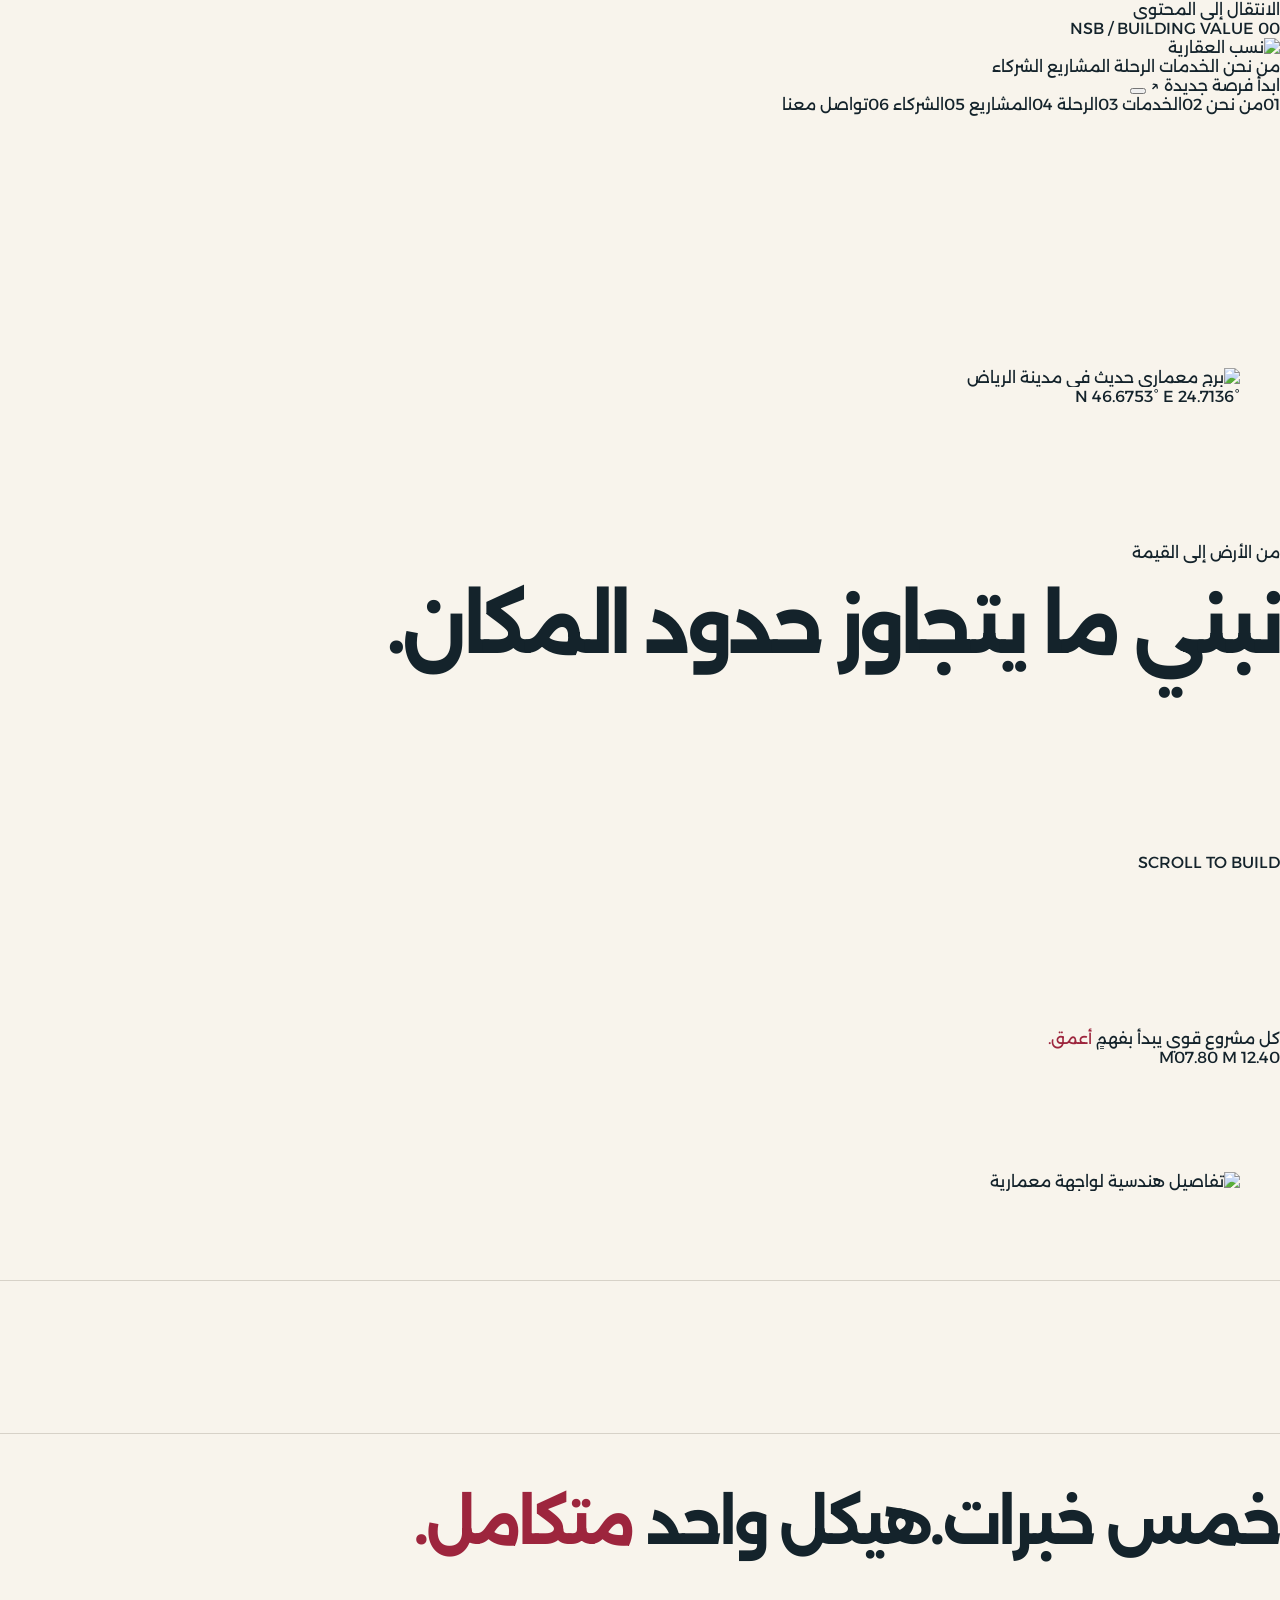
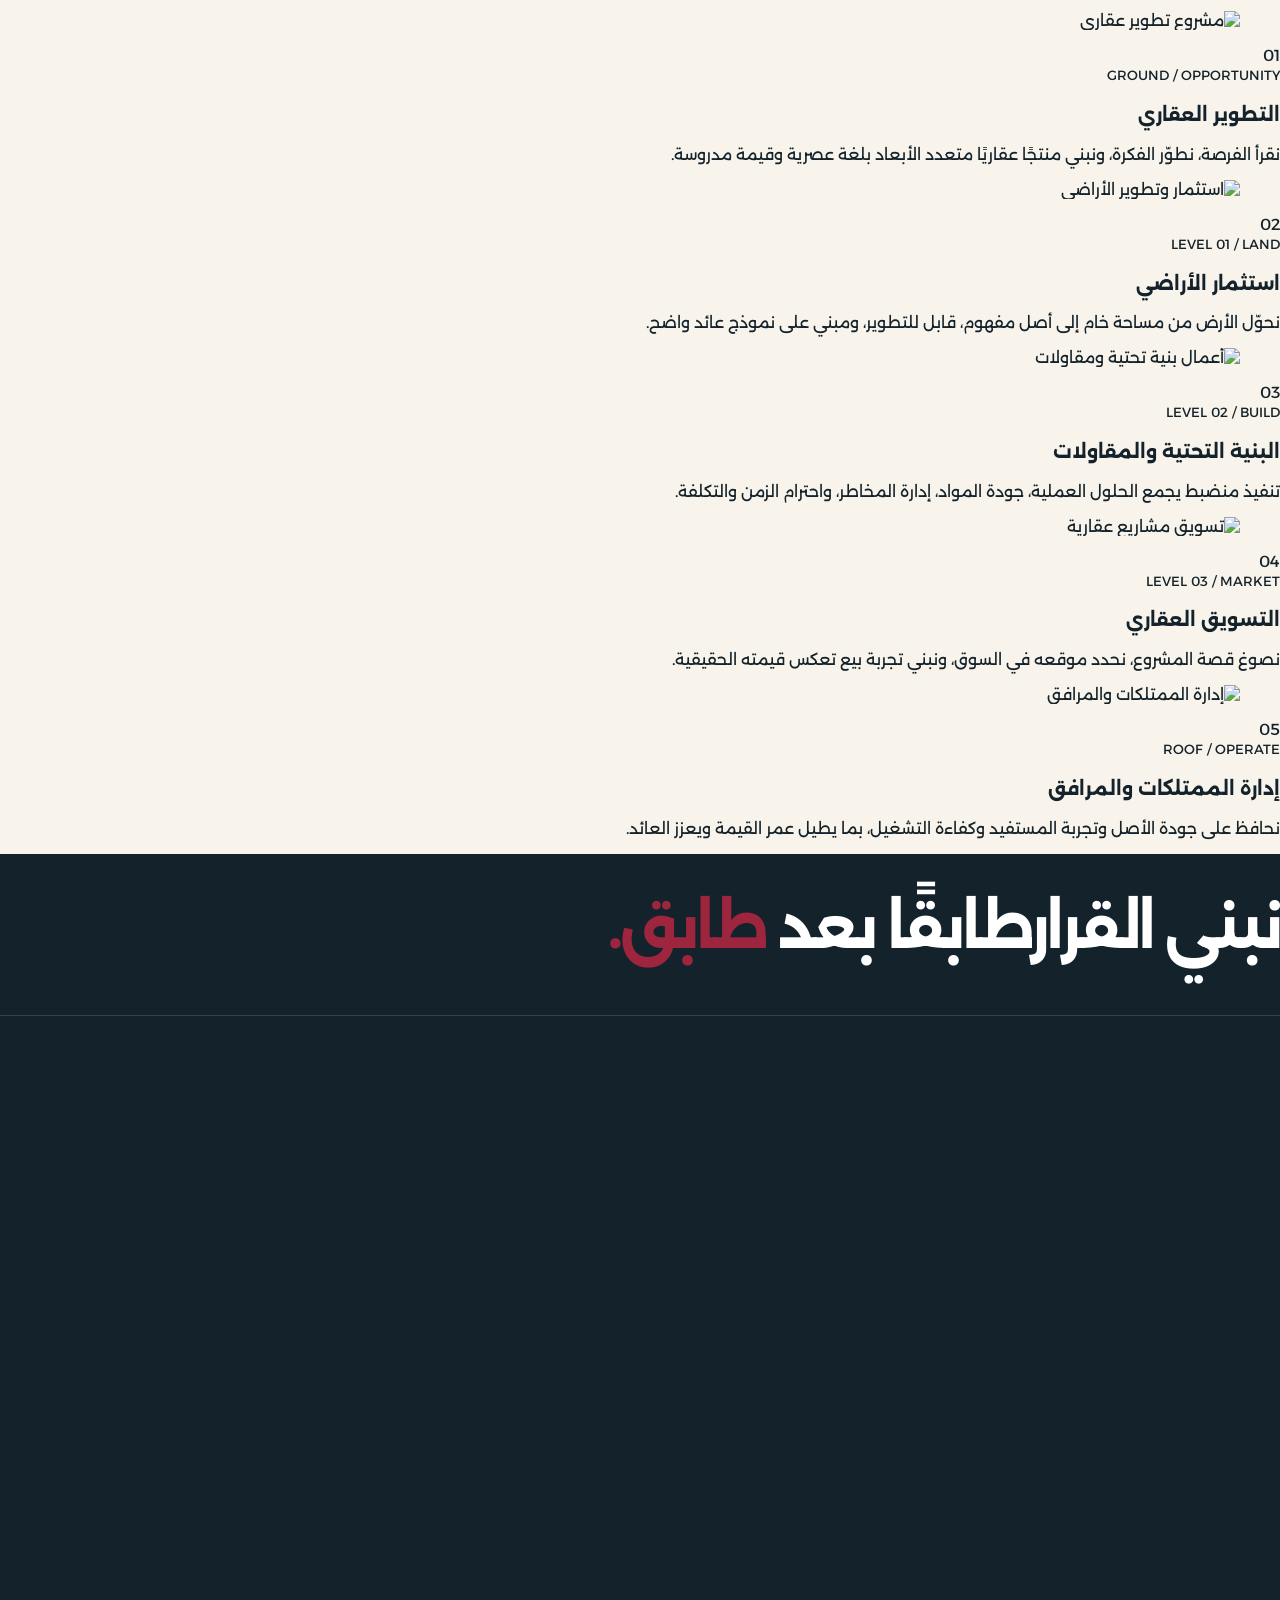
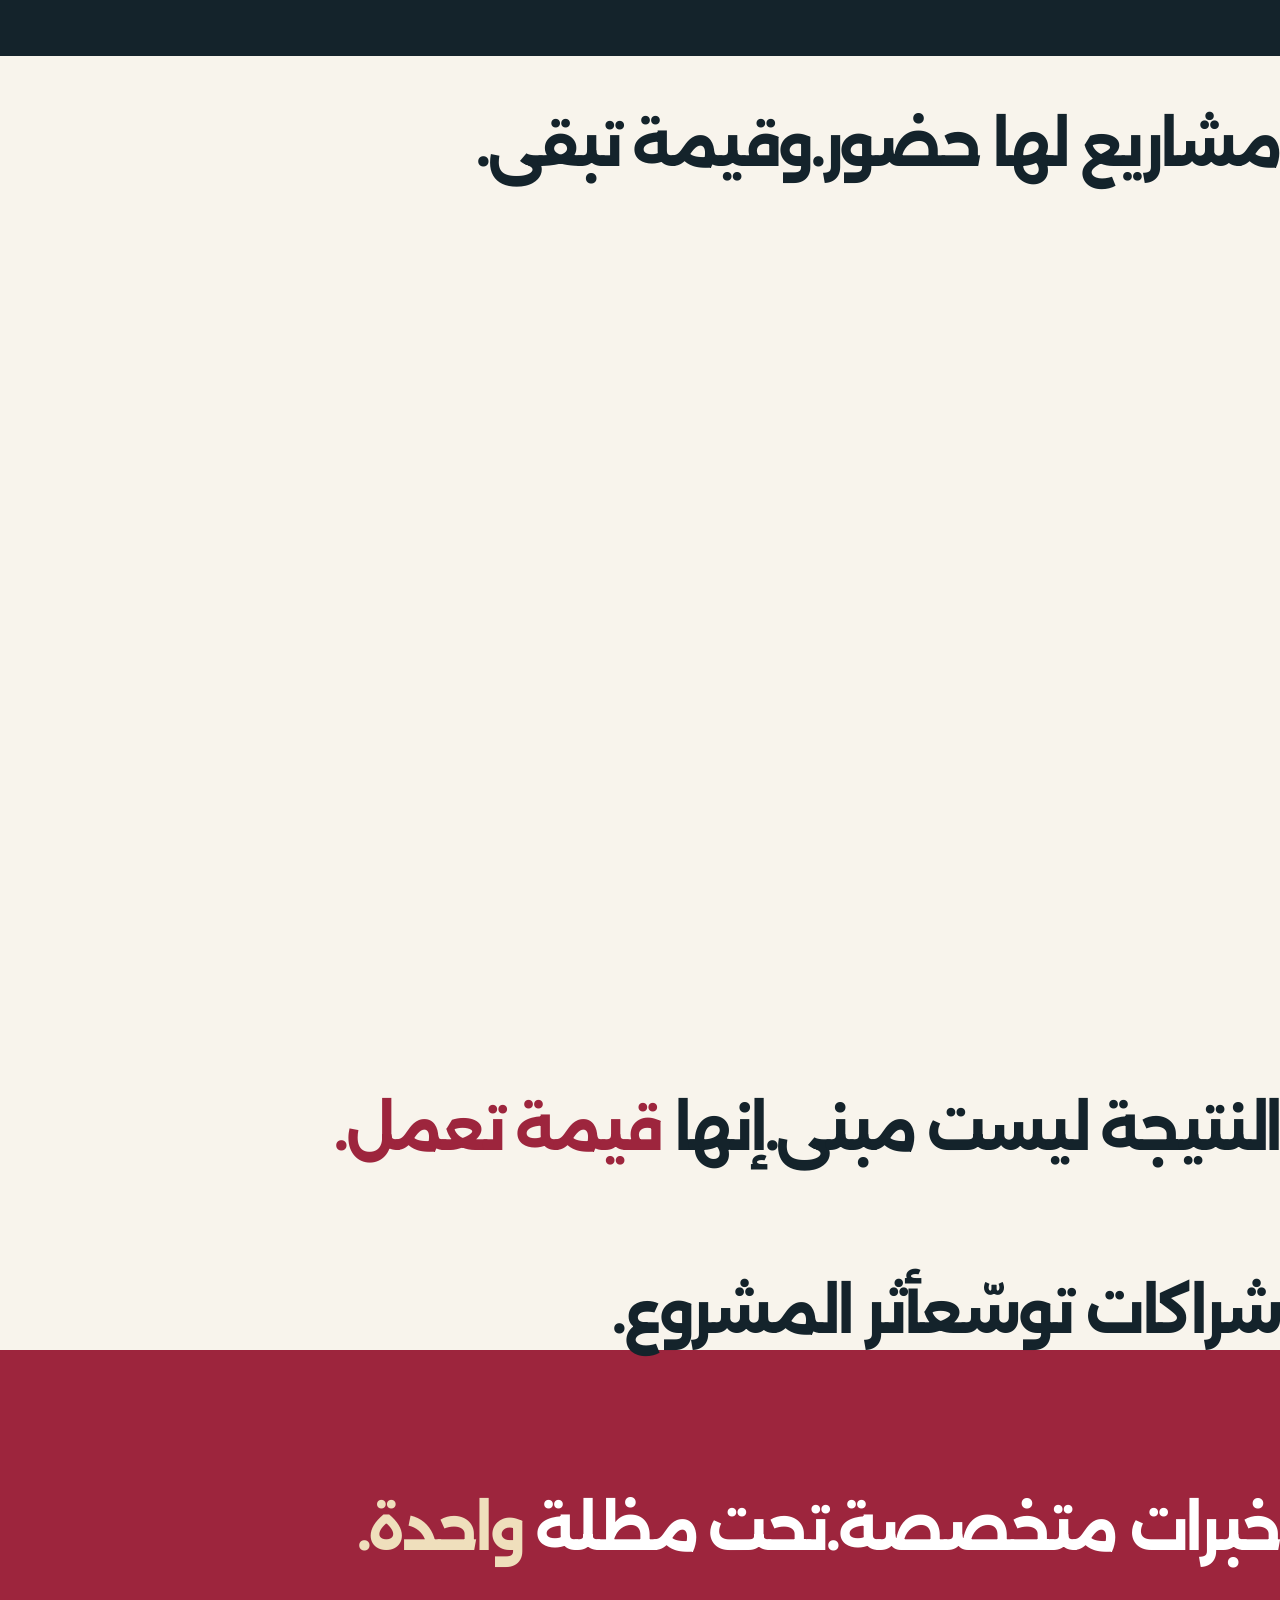
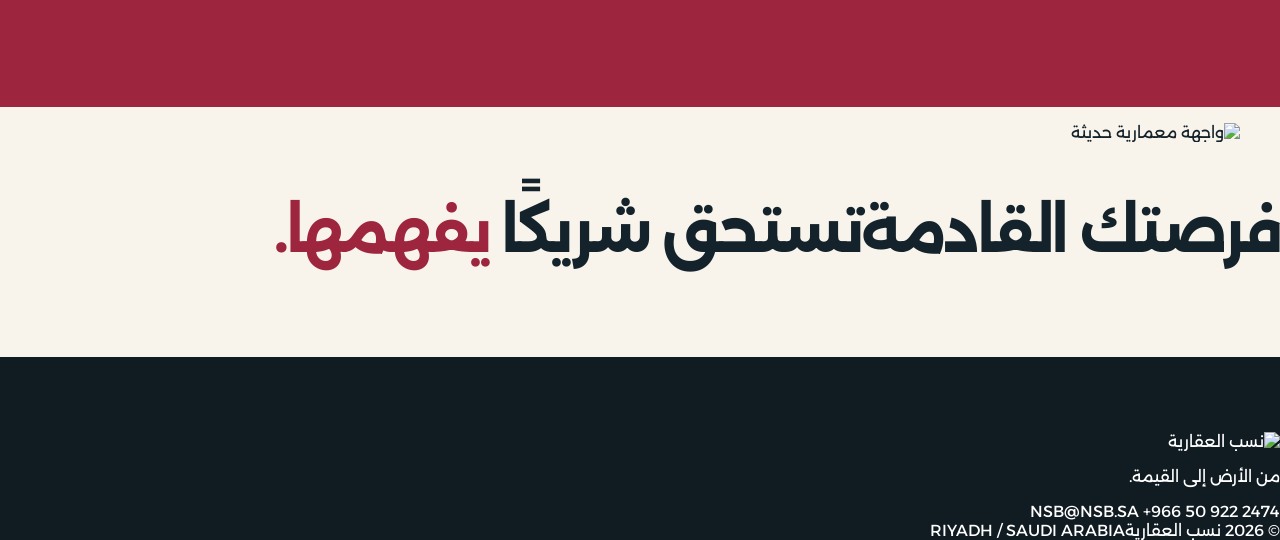
==== commit 4e47ce82: "feat: rebuild NSB as an architectural scroll experience" ====
--- a/ar/index.html
+++ b/ar/index.html
@@ -1 +1,304 @@
-<!doctype html><html lang="ar" dir="rtl"><head><meta charset="utf-8"><meta name="viewport" content="width=device-width,initial-scale=1"><meta name="theme-color" content="#14232b"><meta name="description" content="نسب العقارية تقدم حلول التطوير والبناء والتسويق وإدارة الممتلكات في المملكة العربية السعودية."><meta property="og:title" content="نسب العقارية | نبني قيمة تدوم"><meta property="og:image" content="https://nsb-ruby.vercel.app/images/nextImageExportOptimizer/hero-opt-1200.WEBP"><title>نسب العقارية | حلول عقارية مميزة</title><link rel="preconnect" href="https://fonts.googleapis.com"><link rel="preconnect" href="https://fonts.gstatic.com" crossorigin><link href="https://fonts.googleapis.com/css2?family=Alexandria:wght@300;400;500;600;700;800&display=swap" rel="stylesheet"><link rel="stylesheet" href="/assets/styles.css"><script defer src="/assets/app.js"></script></head><body><a class="skip" href="#main">انتقل للمحتوى</a><div class="top"><div class="wrap"><span>شريك عقاري يصنع قيمة تتجاوز البناء</span><span><a href="mailto:NSB@NSB.SA">NSB@NSB.SA</a> · <a dir="ltr" href="tel:+966509222474">+966 50 922 2474</a></span></div></div><header id="header"><div class="wrap nav"><a href="#home"><img class="logo" src="https://nsb-ruby.vercel.app/images/nextImageExportOptimizer/logo-opt-384.WEBP" alt="نسب العقارية"></a><nav id="nav"><a href="#about">من نحن</a><a href="#services">خدماتنا</a><a href="#process">دورة العمل</a><a href="#projects">المشاريع</a><a href="#partners">شركاؤنا</a></nav><a class="btn dark desktop" href="https://wa.me/966509222474">ابدأ معنا</a><button id="menu" aria-label="القائمة" aria-expanded="false">☰</button></div></header><main id="main"><section id="home" class="hero"><div class="wrap heroGrid"><div class="heroCopy reveal"><p class="tag">خبرة تمتد لأكثر من 15 عامًا</p><h1>نبني القيمة<br><em>قبل أن نبني المكان</em></h1><p class="lead">منظومة متكاملة من أعمال البناء والتشييد والبنى التحتية، بخبرات متراكمة وفكر إنشائي يعتمد على الابتكار ومعرفة عميقة بالاحتياجات.</p><div class="actions"><a class="btn ruby" href="https://wa.me/966509222474">ابدأ رحلتك معنا ←</a><a href="#projects">استكشف مشاريعنا</a></div><div class="stats"><b>15+<small>عامًا من الخبرة</small></b><b>20+<small>مشروعًا منجزًا</small></b><b>450+<small>مليون ريال استثمارات</small></b></div></div><figure class="heroPic reveal"><img src="https://nsb-ruby.vercel.app/images/nextImageExportOptimizer/hero-opt-1200.WEBP" alt="مشهد معماري حديث"><span>رؤية <b>2030</b></span></figure></div></section><section id="about" class="section white"><div class="wrap about"><figure class="aboutPic reveal"><img src="https://nsb-ruby.vercel.app/images/nextImageExportOptimizer/about-opt-1200.WEBP" alt="تفاصيل معمارية"><span><b>15+</b> عامًا نصنع الأثر</span></figure><div class="reveal"><p class="tag">عن نسب</p><h2>التميز والإتقان<br><em>منهج لا شعار</em></h2><p class="text">تخطو المملكة وفق رؤية 2030 نحو ريادة السوق العقاري ورفع مستويات الاحترافية. ومن تاريخها وخبرتها، ترى نسب أن مساهمتها في هذه الرحلة شغف ومسؤولية مستمرة.</p><div class="vision"><article><i>01</i><h3>رؤيتنا</h3><p>ريادة الأعمال الشاملة في عالم البناء والتشييد.</p></article><article><i>02</i><h3>رسالتنا</h3><p>تقديم منظومة متكاملة بخبرات متراكمة وفكر إنشائي مبتكر.</p></article></div></div></div></section><section id="services" class="section sand"><div class="wrap"><header class="center reveal"><p class="tag">خدماتنا</p><h2>منظومة واحدة، <em>لكل مراحل الاستثمار</em></h2><p>حلول مترابطة تجمع فهم السوق وجودة التنفيذ واستدامة العائد.</p></header><div id="serviceGrid" class="serviceGrid"></div></div></section><section id="process" class="section process"><div class="wrap processGrid"><div class="sticky reveal"><p class="tag light">دورة العمل</p><h2>رحلة واضحة<br><em>من الفرصة إلى الإنجاز</em></h2><p>دورة عمل تلائم متطلبات الشركاء وتتجاوز التحديات وترسم آفاقًا أكبر.</p><a class="btn outline" href="https://wa.me/966509222474">ناقش فرصتك معنا</a></div><ol><li><b>01</b><span><h3>دراسة الفرصة</h3><p>تحليل شامل للفرص الاستثمارية المتاحة.</p></span></li><li><b>02</b><span><h3>تطوير الفكرة</h3><p>صياغة الرؤية والمنتج ونموذج الاستثمار.</p></span></li><li><b>03</b><span><h3>التخطيط والتصميم</h3><p>تحويل الرؤية إلى خطط ومخرجات قابلة للتنفيذ.</p></span></li><li><b>04</b><span><h3>البناء والتنفيذ</h3><p>إدارة الجودة والوقت والتكلفة حتى التسليم.</p></span></li></ol></div></section><section id="projects" class="section white"><div class="wrap"><header class="split reveal"><div><p class="tag">مختاراتنا</p><h2>مشاريع تحوّل<br><em>المكان إلى قيمة</em></h2></div><p>نماذج متنوعة من مشاريع الضيافة والسكن والتجارة والاستثمار.</p></header><div id="projectGrid" class="projectGrid"></div><button id="more" class="btn ghost">عرض جميع المشاريع +</button></div></section><section id="partners" class="section sand"><div class="wrap"><header class="center reveal"><p class="tag">شركاء النجاح</p><h2>شراكات تصنع <em>أثرًا أكبر</em></h2></header><div id="partnerGrid" class="logos"></div></div></section><section class="companies"><div class="wrap companyGrid"><div><p class="tag light">الشركات التابعة</p><h2>خبرات متخصصة<br><em>تحت مظلة واحدة</em></h2></div><div id="companyGrid" class="companyLogos"></div></div></section><section class="cta"><div class="wrap reveal"><p class="tag light">خطوتك القادمة</p><h2>فرصتك العقارية<br><em>تستحق شريكًا يفهمها</em></h2><p>ابدأ رحلة تحول الفرصة إلى مشروع وقيمة مستدامة.</p><a class="btn whiteBtn" href="https://wa.me/966509222474">ابدأ اليوم</a></div></section></main><footer><div class="wrap foot"><img src="https://nsb-ruby.vercel.app/images/nextImageExportOptimizer/logo-white-opt-384.WEBP" alt="نسب العقارية"><p>شريكك الموثوق للحلول العقارية المتكاملة.</p><div><a href="tel:+966509222474" dir="ltr">+966 50 922 2474</a><a href="mailto:NSB@NSB.SA">NSB@NSB.SA</a></div></div><div class="wrap copy">© 2026 نسب العقارية. جميع الحقوق محفوظة.</div></footer><dialog id="modal"><button id="close">×</button><img id="modalImg" alt=""><div><small>أحد مشاريع نسب</small><h2 id="modalTitle"></h2><p id="modalText"></p></div></dialog><a class="wa" href="https://wa.me/966509222474" aria-label="واتساب">◉</a></body></html>+<!doctype html>
+<html lang="ar" dir="rtl">
+<head>
+  <meta charset="utf-8" />
+  <meta name="viewport" content="width=device-width, initial-scale=1, viewport-fit=cover" />
+  <meta name="theme-color" content="#303b42" />
+  <meta name="description" content="نسب العقارية — منظومة متكاملة للتطوير والبناء والتسويق وإدارة الممتلكات والاستثمار العقاري." />
+  <meta property="og:title" content="نسب العقارية | نبني قيمة تدوم" />
+  <meta property="og:description" content="من الأرض إلى القيمة: خبرة عقارية متكاملة تصنع مشاريع أكثر وضوحًا واستدامة." />
+  <meta property="og:image" content="https://nsb-ruby.vercel.app/images/nextImageExportOptimizer/hero-opt-1200.WEBP" />
+  <meta property="og:locale" content="ar_SA" />
+  <title>نسب العقارية | نبني قيمة تدوم</title>
+  <link rel="preconnect" href="https://fonts.googleapis.com" />
+  <link rel="preconnect" href="https://fonts.gstatic.com" crossorigin />
+  <link href="https://fonts.googleapis.com/css2?family=Alexandria:wght@300;400;500;600;700;800&display=swap" rel="stylesheet" />
+  <link rel="stylesheet" href="/assets/styles.css" />
+  <script defer src="/assets/app.js"></script>
+</head>
+<body>
+  <a class="skip-link" href="#main">الانتقال إلى المحتوى</a>
+
+  <div class="site-progress" aria-hidden="true">
+    <span class="site-progress__line"><i data-progress></i></span>
+    <span class="site-progress__floor" data-floor-label>00</span>
+    <span class="site-progress__label">NSB / BUILDING VALUE</span>
+  </div>
+
+  <header class="site-header" data-header>
+    <div class="shell nav-shell">
+      <a class="brand" href="#home" aria-label="نسب العقارية — الصفحة الرئيسية">
+        <img src="https://nsb-ruby.vercel.app/images/nextImageExportOptimizer/logo-opt-384.WEBP" alt="نسب العقارية" />
+      </a>
+      <nav class="desktop-nav" aria-label="التنقل الرئيسي">
+        <a href="#about">من نحن</a>
+        <a href="#services">الخدمات</a>
+        <a href="#process">الرحلة</a>
+        <a href="#projects">المشاريع</a>
+        <a href="#partners">الشركاء</a>
+      </nav>
+      <a class="nav-contact" href="https://wa.me/966509222474">ابدأ فرصة جديدة <span>↗</span></a>
+      <button class="menu-toggle" type="button" aria-label="فتح القائمة" aria-expanded="false" aria-controls="mobile-menu" data-menu-toggle>
+        <span></span><span></span>
+      </button>
+    </div>
+    <nav class="mobile-menu" id="mobile-menu" data-mobile-menu>
+      <a href="#about"><span>01</span>من نحن</a>
+      <a href="#services"><span>02</span>الخدمات</a>
+      <a href="#process"><span>03</span>الرحلة</a>
+      <a href="#projects"><span>04</span>المشاريع</a>
+      <a href="#partners"><span>05</span>الشركاء</a>
+      <a href="https://wa.me/966509222474"><span>06</span>تواصل معنا</a>
+    </nav>
+  </header>
+
+  <main id="main">
+    <section class="hero floor-section" id="home" data-floor="00">
+      <div class="hero-grid" aria-hidden="true"></div>
+      <figure class="hero-image image-reveal" data-parallax="0.12">
+        <img src="https://nsb-ruby.vercel.app/images/nextImageExportOptimizer/hero-opt-1200.WEBP" alt="برج معماري حديث في مدينة الرياض" />
+        <figcaption>
+          <span>24.7136° N</span>
+          <span>46.6753° E</span>
+        </figcaption>
+      </figure>
+      <div class="hero-frame" aria-hidden="true"><i></i><i></i><i></i><i></i></div>
+      <div class="shell hero-content">
+        <div class="hero-copy">
+          <p class="kicker title-reveal"><span>من الأرض إلى القيمة</span></p>
+          <h1 class="title-reveal">
+            <span>نبني ما يتجاوز</span>
+            <span class="accent">حدود المكان.</span>
+          </h1>
+          <p class="hero-lead reveal">نحوّل الفرصة العقارية إلى مشروع واضح، متقن، وقابل للنمو؛ عبر منظومة تجمع التطوير والبناء والتسويق والإدارة تحت رؤية واحدة.</p>
+          <div class="hero-actions reveal">
+            <a class="button button-gold" href="#projects">استكشف المشاريع <span>↓</span></a>
+            <a class="inline-link" href="https://wa.me/966509222474">ناقش فرصتك معنا</a>
+          </div>
+        </div>
+        <div class="hero-meta reveal">
+          <div><small>الخبرة</small><strong>15+</strong><span>عامًا</span></div>
+          <div><small>المشاريع</small><strong>20+</strong><span>مشروعًا</span></div>
+          <div><small>الاستثمارات</small><strong>450+</strong><span>مليون ريال</span></div>
+        </div>
+      </div>
+      <div class="scroll-cue" aria-hidden="true"><span>SCROLL TO BUILD</span><i></i></div>
+    </section>
+
+    <section class="foundation floor-section" id="about" data-floor="01">
+      <div class="shell foundation-head">
+        <p class="section-code reveal">01 / FOUNDATION</p>
+        <div class="foundation-title title-reveal">
+          <span>كل مشروع قوي</span>
+          <span>يبدأ بفهمٍ <em>أعمق.</em></span>
+        </div>
+      </div>
+      <div class="foundation-canvas">
+        <div class="plan-lines" aria-hidden="true">
+          <span class="axis axis-x"></span><span class="axis axis-y"></span>
+          <span class="measure measure-a">12.40 M</span><span class="measure measure-b">07.80 M</span>
+          <span class="node node-a"></span><span class="node node-b"></span><span class="node node-c"></span>
+        </div>
+        <div class="shell foundation-layout">
+          <div class="foundation-copy reveal">
+            <p>تخطو المملكة وفق رؤية 2030 نحو سوق عقاري أكثر احترافية واستدامة. ومن خبرتها المتراكمة، ترى نسب أن بناء القيمة يبدأ قبل أول حجر: من قراءة الفرصة، وفهم المستخدم، وصياغة منتج عقاري يملك سببًا واضحًا للوجود.</p>
+            <div class="foundation-note">
+              <span>NSB PRINCIPLE / 01</span>
+              <strong>التميز والإتقان منهج، لا شعار.</strong>
+            </div>
+          </div>
+          <figure class="foundation-image image-reveal" data-parallax="0.08">
+            <img src="https://nsb-ruby.vercel.app/images/nextImageExportOptimizer/about-opt-1200.WEBP" alt="تفاصيل هندسية لواجهة معمارية" loading="lazy" />
+          </figure>
+          <div class="experience-mark reveal"><strong data-counter="15">0</strong><span>عامًا<br />نصنع الأثر</span></div>
+        </div>
+      </div>
+    </section>
+
+    <section class="vision floor-section" data-floor="02">
+      <div class="vision-slab vision-slab--dark">
+        <div class="shell vision-row reveal">
+          <span class="vision-index">02.1</span>
+          <h2>رؤيتنا</h2>
+          <p>ريادة الأعمال الشاملة في عالم البناء والتشييد، وصناعة منتجات عقارية تتقدم على احتياج السوق.</p>
+          <span class="vision-word" aria-hidden="true">VISION</span>
+        </div>
+      </div>
+      <div class="vision-slab vision-slab--gold">
+        <div class="shell vision-row reveal">
+          <span class="vision-index">02.2</span>
+          <h2>رسالتنا</h2>
+          <p>تقديم منظومة متكاملة بخبرات متراكمة وفكر إنشائي مبتكر، يوازن بين جودة التنفيذ واستدامة العائد.</p>
+          <span class="vision-word" aria-hidden="true">MISSION</span>
+        </div>
+      </div>
+    </section>
+
+    <section class="services floor-section" id="services" data-floor="03">
+      <div class="shell services-intro">
+        <div class="services-heading">
+          <p class="section-code reveal">03 / STRUCTURE</p>
+          <h2 class="title-reveal"><span>خمس خبرات.</span><span>هيكل واحد <em>متكامل.</em></span></h2>
+        </div>
+        <p class="services-summary reveal">لا نتعامل مع الخدمات كجزر منفصلة؛ بل كطوابق مترابطة تبدأ من الفرصة وتنتهي بأصل يعمل ويستمر.</p>
+      </div>
+      <div class="service-stack" data-service-stack>
+        <article class="service-floor" data-service="01">
+          <figure class="image-reveal"><img src="https://nsb-ruby.vercel.app/images/services/nextImageExportOptimizer/1-opt-1200.WEBP" alt="مشروع تطوير عقاري" loading="lazy" /></figure>
+          <div class="service-floor__body shell">
+            <span class="service-floor__number">01</span>
+            <div><small>GROUND / OPPORTUNITY</small><h3>التطوير العقاري</h3><p>نقرأ الفرصة، نطوّر الفكرة، ونبني منتجًا عقاريًا متعدد الأبعاد بلغة عصرية وقيمة مدروسة.</p></div>
+          </div>
+        </article>
+        <article class="service-floor service-floor--reverse" data-service="02">
+          <figure class="image-reveal"><img src="https://nsb-ruby.vercel.app/images/services/nextImageExportOptimizer/5-opt-1200.WEBP" alt="استثمار وتطوير الأراضي" loading="lazy" /></figure>
+          <div class="service-floor__body shell">
+            <span class="service-floor__number">02</span>
+            <div><small>LEVEL 01 / LAND</small><h3>استثمار الأراضي</h3><p>نحوّل الأرض من مساحة خام إلى أصل مفهوم، قابل للتطوير، ومبني على نموذج عائد واضح.</p></div>
+          </div>
+        </article>
+        <article class="service-floor" data-service="03">
+          <figure class="image-reveal"><img src="https://nsb-ruby.vercel.app/images/services/nextImageExportOptimizer/4-opt-1200.WEBP" alt="أعمال بنية تحتية ومقاولات" loading="lazy" /></figure>
+          <div class="service-floor__body shell">
+            <span class="service-floor__number">03</span>
+            <div><small>LEVEL 02 / BUILD</small><h3>البنية التحتية والمقاولات</h3><p>تنفيذ منضبط يجمع الحلول العملية، جودة المواد، إدارة المخاطر، واحترام الزمن والتكلفة.</p></div>
+          </div>
+        </article>
+        <article class="service-floor service-floor--reverse" data-service="04">
+          <figure class="image-reveal"><img src="https://nsb-ruby.vercel.app/images/services/nextImageExportOptimizer/5-opt-1200.WEBP" alt="تسويق مشاريع عقارية" loading="lazy" /></figure>
+          <div class="service-floor__body shell">
+            <span class="service-floor__number">04</span>
+            <div><small>LEVEL 03 / MARKET</small><h3>التسويق العقاري</h3><p>نصوغ قصة المشروع، نحدد موقعه في السوق، ونبني تجربة بيع تعكس قيمته الحقيقية.</p></div>
+          </div>
+        </article>
+        <article class="service-floor" data-service="05">
+          <figure class="image-reveal"><img src="https://nsb-ruby.vercel.app/images/services/nextImageExportOptimizer/3-opt-1200.WEBP" alt="إدارة الممتلكات والمرافق" loading="lazy" /></figure>
+          <div class="service-floor__body shell">
+            <span class="service-floor__number">05</span>
+            <div><small>ROOF / OPERATE</small><h3>إدارة الممتلكات والمرافق</h3><p>نحافظ على جودة الأصل وتجربة المستفيد وكفاءة التشغيل، بما يطيل عمر القيمة ويعزز العائد.</p></div>
+          </div>
+        </article>
+      </div>
+    </section>
+
+    <section class="process floor-section" id="process" data-floor="04">
+      <div class="shell process-grid">
+        <div class="process-sticky">
+          <p class="section-code light reveal">04 / CONSTRUCTION</p>
+          <h2 class="title-reveal"><span>نبني القرار</span><span>طابقًا بعد <em>طابق.</em></span></h2>
+          <p class="reveal">رحلة واضحة تقلل المفاجآت، وتربط كل قرار بما يليه حتى يصبح المشروع جاهزًا للحياة والاستثمار.</p>
+          <div class="process-progress" aria-hidden="true"><i data-process-progress></i></div>
+        </div>
+        <ol class="process-list">
+          <li class="process-step reveal"><span>01</span><div><small>SITE STUDY</small><h3>دراسة الفرصة</h3><p>تحليل الموقع والسوق والطلب والجدوى لتحديد نقطة البداية الصحيحة.</p></div></li>
+          <li class="process-step reveal"><span>02</span><div><small>PRODUCT DEFINITION</small><h3>تطوير الفكرة</h3><p>صياغة المنتج، الفئة المستهدفة، نموذج الاستثمار، ومؤشرات النجاح.</p></div></li>
+          <li class="process-step reveal"><span>03</span><div><small>DESIGN & PLANNING</small><h3>التخطيط والتصميم</h3><p>تحويل الرؤية إلى مخططات وتجربة مكانية وخطط قابلة للتنفيذ.</p></div></li>
+          <li class="process-step reveal"><span>04</span><div><small>BUILD & CONTROL</small><h3>البناء والتنفيذ</h3><p>إدارة الجودة والوقت والتكلفة، مع متابعة متصلة حتى التسليم.</p></div></li>
+          <li class="process-step reveal"><span>05</span><div><small>LAUNCH & OPERATE</small><h3>الإطلاق والتشغيل</h3><p>نقل المشروع من أصل مكتمل إلى تجربة فعالة وقيمة مستدامة.</p></div></li>
+        </ol>
+      </div>
+    </section>
+
+    <section class="projects floor-section" id="projects" data-floor="05">
+      <div class="shell projects-head">
+        <div>
+          <p class="section-code reveal">05 / FACADE</p>
+          <h2 class="title-reveal"><span>مشاريع لها حضور.</span><span>وقيمة تبقى.</span></h2>
+        </div>
+        <p class="reveal">مختارات من مشاريع الضيافة والسكن والتجارة والاستثمار؛ تظهر تنوع الخبرة ووحدة المنهج.</p>
+      </div>
+      <div class="project-editorial" data-projects>
+        <article class="project-feature project-card reveal" data-project="0">
+          <figure class="image-reveal"><img src="https://nsb-ruby.vercel.app/images/portfolio/nextImageExportOptimizer/1-opt-1200.WEBP" alt="فندق العزيزية" loading="lazy" /></figure>
+          <div><span>01 / HOSPITALITY</span><h3>فندق العزيزية</h3><p>رحابة المكان بالقرب من المسجد الحرام.</p></div>
+        </article>
+        <article class="project-tall project-card reveal" data-project="1">
+          <figure class="image-reveal"><img src="https://nsb-ruby.vercel.app/images/portfolio/nextImageExportOptimizer/2-opt-1200.WEBP" alt="فندق شموخ المدينة" loading="lazy" /></figure>
+          <div><span>02 / HOSPITALITY</span><h3>فندق شموخ المدينة</h3><p>بجوار المسجد النبوي الشريف.</p></div>
+        </article>
+        <article class="project-wide project-card reveal" data-project="2">
+          <figure class="image-reveal"><img src="https://nsb-ruby.vercel.app/images/portfolio/nextImageExportOptimizer/3-opt-1200.WEBP" alt="فندق تيماندرا" loading="lazy" /></figure>
+          <div><span>03 / HOSPITALITY</span><h3>فندق تيماندرا</h3><p>تجربة ضيافة بالقرب من البحر الأحمر.</p></div>
+        </article>
+        <article class="project-offset project-card reveal" data-project="3">
+          <figure class="image-reveal"><img src="https://nsb-ruby.vercel.app/images/portfolio/nextImageExportOptimizer/4-opt-1200.WEBP" alt="مجمع تترا" loading="lazy" /></figure>
+          <div><span>04 / COMMERCIAL</span><h3>مجمع تترا</h3><p>رؤية استثمارية بارزة.</p></div>
+        </article>
+        <article class="project-feature project-feature--alt project-card reveal" data-project="4">
+          <figure class="image-reveal"><img src="https://nsb-ruby.vercel.app/images/portfolio/nextImageExportOptimizer/5-opt-1200.WEBP" alt="شقق العوالي" loading="lazy" /></figure>
+          <div><span>05 / RESIDENTIAL</span><h3>شقق العوالي</h3><p>تجربة عيش استثنائية.</p></div>
+        </article>
+      </div>
+      <div class="shell project-more reveal">
+        <p>استكشف بقية محفظة نسب من الفلل والشقق والمشاريع الاستثمارية.</p>
+        <button class="button button-outline" type="button" data-open-gallery>عرض المحفظة كاملة <span>↗</span></button>
+      </div>
+    </section>
+
+    <section class="impact floor-section" data-floor="06">
+      <div class="impact-grid" aria-hidden="true"></div>
+      <div class="shell impact-layout">
+        <p class="section-code light reveal">06 / VALUE</p>
+        <h2 class="title-reveal"><span>النتيجة ليست مبنى.</span><span>إنها <em>قيمة تعمل.</em></span></h2>
+        <div class="impact-numbers">
+          <article class="reveal"><strong data-counter="15">0</strong><span>عامًا من الخبرة المتراكمة</span></article>
+          <article class="reveal"><strong data-counter="20">0</strong><span>مشروعًا في قطاعات متنوعة</span></article>
+          <article class="reveal"><strong data-counter="450">0</strong><span>مليون ريال حجم استثمارات</span></article>
+        </div>
+      </div>
+    </section>
+
+    <section class="partners floor-section" id="partners" data-floor="07">
+      <div class="shell partners-head">
+        <p class="section-code reveal">07 / NETWORK</p>
+        <h2 class="title-reveal"><span>شراكات توسّع</span><span>أثر المشروع.</span></h2>
+      </div>
+      <div class="partners-track" aria-label="شركاء النجاح" data-partners></div>
+    </section>
+
+    <section class="companies floor-section" data-floor="08">
+      <div class="shell companies-layout">
+        <div class="companies-copy">
+          <p class="section-code light reveal">08 / ECOSYSTEM</p>
+          <h2 class="title-reveal"><span>خبرات متخصصة.</span><span>تحت مظلة <em>واحدة.</em></span></h2>
+          <p class="reveal">منظومة شركات تكمّل بعضها؛ لتبقى القرارات أسرع، والتنفيذ أكثر اتساقًا، والقيمة أوضح.</p>
+        </div>
+        <div class="company-wall" data-companies></div>
+      </div>
+    </section>
+
+    <section class="contact floor-section" data-floor="09">
+      <figure class="contact-image image-reveal" data-parallax="0.09"><img src="https://nsb-ruby.vercel.app/images/services/nextImageExportOptimizer/4-opt-1200.WEBP" alt="واجهة معمارية حديثة" loading="lazy" /></figure>
+      <div class="contact-overlay" aria-hidden="true"></div>
+      <div class="shell contact-layout">
+        <div>
+          <p class="section-code light reveal">09 / NEXT SITE</p>
+          <h2 class="title-reveal"><span>فرصتك القادمة</span><span>تستحق شريكًا <em>يفهمها.</em></span></h2>
+        </div>
+        <div class="contact-action reveal">
+          <p>شاركنا الموقع أو الفكرة أو التحدي، ولنبدأ من السؤال الصحيح.</p>
+          <a class="contact-circle" href="https://wa.me/966509222474" aria-label="تواصل مع نسب عبر واتساب"><span>ابدأ<br />المحادثة</span><i>↗</i></a>
+        </div>
+      </div>
+    </section>
+  </main>
+
+  <footer class="site-footer">
+    <div class="shell footer-main">
+      <img src="https://nsb-ruby.vercel.app/images/nextImageExportOptimizer/logo-white-opt-384.WEBP" alt="نسب العقارية" />
+      <p>من الأرض إلى القيمة.</p>
+      <div class="footer-contact">
+        <a dir="ltr" href="tel:+966509222474">+966 50 922 2474</a>
+        <a href="mailto:NSB@NSB.SA">NSB@NSB.SA</a>
+      </div>
+    </div>
+    <div class="shell footer-bottom"><span>© 2026 نسب العقارية</span><span>RIYADH / SAUDI ARABIA</span></div>
+  </footer>
+
+  <dialog class="gallery" data-gallery>
+    <button class="gallery-close" type="button" aria-label="إغلاق" data-close-gallery>×</button>
+    <div class="gallery-head"><span>NSB / SELECTED PORTFOLIO</span><strong>المحفظة العقارية</strong></div>
+    <div class="gallery-grid" data-gallery-grid></div>
+  </dialog>
+</body>
+</html>
--- a/assets/styles.css
+++ b/assets/styles.css
@@ -1,233 +1 @@
-:root {
-  --ink: #181614;
-  --paper: #f5f0e8;
-  --paper-2: #ebe3d6;
-  --ruby: #9e123c;
-  --ruby-dark: #690824;
-  --line: rgba(24, 22, 20, 0.16);
-  --muted: #6f6860;
-  --white: #fffdf9;
-  --container: min(1180px, calc(100% - 40px));
-  --header-height: 82px;
-}
-
-* { box-sizing: border-box; }
-html { scroll-behavior: smooth; scroll-padding-top: 100px; }
-body {
-  margin: 0;
-  background: var(--paper);
-  color: var(--ink);
-  font-family: "Alexandria", system-ui, sans-serif;
-  text-rendering: optimizeLegibility;
-  -webkit-font-smoothing: antialiased;
-  overflow-x: hidden;
-}
-body.menu-open { overflow: hidden; }
-a { color: inherit; text-decoration: none; }
-button, input, textarea { font: inherit; }
-img, svg { display: block; max-width: 100%; }
-.container { width: var(--container); margin-inline: auto; }
-.sr-only { position: absolute; width: 1px; height: 1px; padding: 0; margin: -1px; overflow: hidden; clip: rect(0,0,0,0); white-space: nowrap; border: 0; }
-.skip-link { position: fixed; inset-inline-start: 20px; top: -60px; z-index: 1000; background: var(--ink); color: #fff; padding: 12px 18px; border-radius: 0 0 8px 8px; transition: top .2s ease; }
-.skip-link:focus { top: 0; }
-
-.site-header { position: fixed; inset: 0 0 auto; height: var(--header-height); z-index: 100; transition: background .25s ease, border-color .25s ease, height .25s ease; }
-.site-header.is-scrolled { height: 68px; background: rgba(245,240,232,.92); border-bottom: 1px solid var(--line); backdrop-filter: blur(14px); }
-.nav-wrap { height: 100%; display: flex; align-items: center; justify-content: space-between; }
-.brand { display: inline-flex; align-items: flex-end; gap: 5px; font-weight: 800; letter-spacing: -.06em; }
-.brand-word { font-size: 28px; line-height: 1; }
-.brand-dot { width: 8px; height: 8px; margin-bottom: 2px; background: var(--ruby); border-radius: 50%; }
-.main-nav { display: flex; align-items: center; gap: 32px; font-size: 14px; font-weight: 500; }
-.main-nav > a:not(.nav-cta) { position: relative; color: #3e3a36; }
-.main-nav > a:not(.nav-cta)::after { content: ""; position: absolute; inset: auto 0 -7px; height: 1px; background: var(--ruby); transform: scaleX(0); transform-origin: right; transition: transform .2s ease; }
-.main-nav > a:not(.nav-cta):hover::after, .main-nav > a:not(.nav-cta):focus-visible::after { transform: scaleX(1); }
-.nav-cta { padding: 11px 18px; background: var(--ink); color: var(--white); border: 1px solid var(--ink); transition: background .2s ease, color .2s ease; }
-.nav-cta:hover { background: var(--ruby); border-color: var(--ruby); }
-.menu-button { display: none; border: 0; background: transparent; width: 44px; height: 44px; padding: 10px; }
-.menu-button span:not(.sr-only) { display: block; width: 24px; height: 1.5px; margin: 6px auto; background: var(--ink); transition: transform .2s ease; }
-
-.hero { position: relative; min-height: 100svh; padding: 150px 0 80px; display: grid; align-items: center; border-bottom: 1px solid var(--line); overflow: hidden; }
-.hero-grid { position: absolute; inset: 0; opacity: .32; background-image: linear-gradient(to left, var(--line) 1px, transparent 1px), linear-gradient(to bottom, var(--line) 1px, transparent 1px); background-size: 90px 90px; mask-image: linear-gradient(to bottom, black 0%, transparent 88%); }
-.hero-layout { position: relative; display: grid; grid-template-columns: minmax(0, 1.02fr) minmax(480px, .98fr); gap: 80px; align-items: center; }
-.eyebrow { display: flex; align-items: center; gap: 12px; margin: 0 0 22px; color: var(--muted); font-size: 12px; font-weight: 600; letter-spacing: .06em; }
-.eyebrow span { display: inline-grid; place-items: center; width: 32px; height: 32px; border: 1px solid currentColor; border-radius: 50%; font-size: 10px; }
-.eyebrow.light { color: rgba(255,255,255,.6); }
-.hero h1, .section-heading h2, .services-intro h2, .outcome-copy h2, .contact-panel h2 { margin: 0; font-weight: 700; letter-spacing: -.055em; line-height: 1.17; }
-.hero h1 { font-size: clamp(54px, 6.5vw, 94px); }
-em { color: var(--ruby); font-style: normal; }
-.hero-lead { max-width: 650px; margin: 30px 0 0; color: var(--muted); font-size: clamp(17px, 1.4vw, 21px); line-height: 1.9; }
-.hero-actions { display: flex; align-items: center; gap: 28px; margin-top: 38px; }
-.button { display: inline-flex; align-items: center; justify-content: center; gap: 30px; min-height: 56px; padding: 0 24px; border: 1px solid transparent; font-size: 14px; font-weight: 600; transition: transform .2s ease, background .2s ease, color .2s ease; }
-.button:hover { transform: translateY(-2px); }
-.button-primary { background: var(--ruby); color: white; }
-.button-primary:hover { background: var(--ruby-dark); }
-.button-light { background: var(--paper); color: var(--ink); }
-.button-light:hover { background: white; }
-.text-link { border-bottom: 1px solid var(--ink); padding-bottom: 5px; font-size: 14px; }
-
-.hero-stage { position: relative; min-height: 550px; border: 1px solid var(--line); background: rgba(255,253,249,.38); overflow: hidden; }
-.stage-index { position: absolute; top: 20px; inset-inline-start: 22px; font-size: 10px; color: var(--muted); letter-spacing: .14em; }
-.orbit { position: absolute; border: 1px solid rgba(158,18,60,.24); border-radius: 50%; }
-.orbit-one { width: 420px; height: 420px; inset: 70px auto auto 50%; transform: translateX(-50%); }
-.orbit-two { width: 290px; height: 290px; inset: 135px auto auto 50%; transform: translateX(-50%); border-style: dashed; animation: spin 30s linear infinite; }
-.signal-core { position: absolute; inset: 50% auto auto 50%; transform: translate(-50%, -50%); width: 190px; height: 190px; border-radius: 50%; background: var(--ruby); color: white; display: flex; flex-direction: column; justify-content: center; align-items: center; text-align: center; box-shadow: 0 24px 70px rgba(105,8,36,.24); }
-.core-ring { position: absolute; inset: 12px; border: 1px solid rgba(255,255,255,.35); border-radius: 50%; }
-.signal-core span, .signal-card span, .metric-block span { font-size: 10px; opacity: .65; }
-.signal-core strong { margin: 7px 0 3px; font-size: 28px; font-weight: 700; }
-.signal-core small { font-size: 11px; opacity: .8; }
-.signal-card { position: absolute; width: 190px; padding: 18px; background: var(--white); border: 1px solid var(--line); box-shadow: 0 16px 34px rgba(24,22,20,.07); }
-.signal-card strong { display: block; margin: 10px 0 7px; font-size: 16px; }
-.signal-card small { color: var(--muted); font-size: 10px; line-height: 1.6; }
-.card-brief { top: 80px; inset-inline-end: 20px; }
-.card-flow { top: 104px; inset-inline-start: 18px; }
-.card-result { bottom: 54px; inset-inline-end: 34px; }
-.flow-line { display: flex; gap: 6px; margin: 15px 0 11px; }
-.flow-line i { height: 7px; background: var(--ruby); flex: 1; }
-.flow-line i:nth-child(2) { flex: 1.8; opacity: .6; }
-.flow-line i:nth-child(3) { opacity: .25; }
-.stage-caption { position: absolute; bottom: 18px; inset-inline-start: 22px; font-size: 10px; color: var(--muted); }
-@keyframes spin { to { transform: translateX(-50%) rotate(360deg); } }
-
-.principles { border-bottom: 1px solid var(--line); }
-.principles-row { min-height: 92px; display: flex; align-items: center; justify-content: space-between; gap: 24px; font-size: 11px; color: var(--muted); }
-.principles-row span { display: flex; align-items: center; gap: 12px; white-space: nowrap; }
-.principles-row span::before { content: ""; width: 5px; height: 5px; border-radius: 50%; background: var(--ruby); }
-.section { padding: 130px 0; }
-.section-heading { display: grid; grid-template-columns: .42fr 1fr 1fr; gap: 50px; align-items: start; margin-bottom: 80px; }
-.section-heading .eyebrow { grid-column: 1; }
-.section-heading h2 { grid-column: 2; font-size: clamp(42px, 5vw, 70px); }
-.section-heading > p:last-child { grid-column: 3; margin: 8px 0 0; color: var(--muted); font-size: 16px; line-height: 1.95; }
-.process-list { border-top: 1px solid var(--line); }
-.process-item { display: grid; grid-template-columns: 90px 1fr auto; gap: 35px; align-items: center; padding: 36px 0; border-bottom: 1px solid var(--line); }
-.process-number { color: var(--ruby); font-size: 13px; font-weight: 600; }
-.process-item h3 { margin: 0 0 10px; font-size: 24px; }
-.process-item p { max-width: 720px; margin: 0; color: var(--muted); font-size: 14px; line-height: 1.9; }
-.process-tag { min-width: 76px; padding: 9px 13px; border: 1px solid var(--line); color: var(--muted); font-size: 10px; text-align: center; }
-
-.services { background: var(--ink); color: var(--white); }
-.services-layout { display: grid; grid-template-columns: .7fr 1.3fr; gap: 100px; align-items: start; }
-.services-intro { position: sticky; top: 120px; }
-.services-intro h2 { font-size: clamp(48px, 5.5vw, 76px); }
-.services-intro > p:last-child { margin: 28px 0 0; color: rgba(255,255,255,.55); font-size: 15px; line-height: 2; }
-.services-grid { display: grid; grid-template-columns: 1fr 1fr; border-top: 1px solid rgba(255,255,255,.18); border-inline-start: 1px solid rgba(255,255,255,.18); }
-.service-card { min-height: 310px; padding: 34px; border-bottom: 1px solid rgba(255,255,255,.18); border-inline-end: 1px solid rgba(255,255,255,.18); display: flex; flex-direction: column; }
-.service-icon { color: #d64d76; font-size: 34px; line-height: 1; }
-.service-card h3 { margin: 56px 0 16px; font-size: 25px; }
-.service-card p { margin: 0; color: rgba(255,255,255,.55); font-size: 13px; line-height: 1.9; }
-.service-card small { margin-top: auto; color: rgba(255,255,255,.32); font-size: 9px; letter-spacing: .12em; text-transform: uppercase; }
-
-.outcome-layout { display: grid; grid-template-columns: 1.1fr .9fr; gap: 90px; align-items: center; }
-.outcome-window { border: 1px solid var(--line); background: var(--white); box-shadow: 0 35px 80px rgba(24,22,20,.1); }
-.window-bar { height: 58px; padding: 0 20px; border-bottom: 1px solid var(--line); display: flex; justify-content: space-between; align-items: center; color: var(--muted); font-size: 9px; letter-spacing: .1em; }
-.window-bar > div { display: flex; gap: 7px; }
-.window-bar i { width: 7px; height: 7px; border: 1px solid var(--line); border-radius: 50%; }
-.window-content { display: grid; grid-template-columns: 1fr 1fr; gap: 1px; background: var(--line); }
-.metric-block { min-height: 170px; padding: 28px; background: var(--white); display: flex; flex-direction: column; justify-content: space-between; }
-.metric-main { grid-row: span 2; min-height: 341px; background: var(--ruby); color: white; }
-.metric-block strong { max-width: 250px; font-size: 24px; line-height: 1.4; }
-.metric-main strong { margin-top: auto; font-size: 42px; }
-.metric-block p { margin: 14px 0 0; color: rgba(255,255,255,.72); font-size: 12px; line-height: 1.8; }
-.metric-line { grid-column: 1 / -1; height: 110px; padding: 25px; background: var(--paper-2); display: flex; align-items: end; gap: 12px; }
-.metric-line i { flex: 1; background: var(--ink); opacity: .18; }
-.metric-line i:nth-child(1) { height: 25%; }
-.metric-line i:nth-child(2) { height: 43%; }
-.metric-line i:nth-child(3) { height: 35%; }
-.metric-line i:nth-child(4) { height: 72%; background: var(--ruby); opacity: 1; }
-.metric-line i:nth-child(5) { height: 91%; }
-.outcome-copy h2 { font-size: clamp(46px, 5vw, 72px); }
-.outcome-copy > p:not(.eyebrow) { margin: 30px 0 0; color: var(--muted); line-height: 2; }
-.check-list { list-style: none; padding: 0; margin: 36px 0 0; }
-.check-list li { position: relative; padding: 16px 28px 16px 0; border-bottom: 1px solid var(--line); font-size: 13px; }
-.check-list li::before { content: "•"; position: absolute; right: 0; color: var(--ruby); font-size: 22px; line-height: 14px; }
-
-.contact { padding-top: 40px; }
-.contact-panel { position: relative; min-height: 600px; padding: 80px; background: var(--ruby); color: white; overflow: hidden; }
-.contact-panel::before { content: "NSB"; position: absolute; inset-inline-end: -30px; bottom: -85px; color: rgba(255,255,255,.07); font-size: clamp(180px, 30vw, 430px); line-height: .8; font-weight: 800; letter-spacing: -.1em; }
-.contact-panel > * { position: relative; z-index: 1; }
-.contact-panel h2 { max-width: 850px; font-size: clamp(54px, 7vw, 94px); }
-.contact-panel h2 em { color: white; opacity: .62; }
-.contact-panel > p:not(.eyebrow) { max-width: 640px; margin: 28px 0 36px; color: rgba(255,255,255,.72); font-size: 16px; line-height: 1.9; }
-.contact-note { margin-top: 18px; color: rgba(255,255,255,.52); font-size: 10px; }
-.site-footer { padding: 34px 0; }
-.footer-row { display: flex; justify-content: space-between; align-items: center; gap: 25px; color: var(--muted); font-size: 11px; }
-.footer-brand { color: var(--ink); }
-
-.reveal { opacity: 0; transform: translateY(24px); transition: opacity .7s ease, transform .7s cubic-bezier(.2,.7,.2,1); }
-.reveal.is-visible { opacity: 1; transform: none; }
-:focus-visible { outline: 3px solid rgba(158,18,60,.36); outline-offset: 4px; }
-
-@media (max-width: 1050px) {
-  :root { --container: min(100% - 34px, 930px); }
-  .hero-layout { grid-template-columns: 1fr; gap: 60px; }
-  .hero-copy { max-width: 780px; }
-  .hero-stage { min-height: 520px; }
-  .section-heading { grid-template-columns: 1fr 1.3fr; }
-  .section-heading .eyebrow { grid-column: 1 / -1; }
-  .section-heading h2 { grid-column: 1; }
-  .section-heading > p:last-child { grid-column: 2; }
-  .services-layout { grid-template-columns: 1fr; gap: 60px; }
-  .services-intro { position: static; max-width: 700px; }
-  .outcome-layout { grid-template-columns: 1fr; }
-  .outcome-window { max-width: 760px; }
-}
-
-@media (max-width: 760px) {
-  :root { --container: calc(100% - 30px); --header-height: 70px; }
-  .site-header.is-scrolled { height: 62px; }
-  .menu-button { display: block; position: relative; z-index: 110; }
-  .menu-button[aria-expanded="true"] span:nth-child(2) { transform: translateY(3.7px) rotate(45deg); }
-  .menu-button[aria-expanded="true"] span:nth-child(3) { transform: translateY(-3.7px) rotate(-45deg); }
-  .main-nav { position: fixed; inset: 0; background: var(--paper); display: flex; flex-direction: column; justify-content: center; gap: 30px; font-size: 24px; transform: translateY(-100%); visibility: hidden; transition: transform .35s ease, visibility .35s; }
-  .main-nav.is-open { transform: none; visibility: visible; }
-  .nav-cta { margin-top: 14px; font-size: 15px; }
-  .hero { min-height: auto; padding: 120px 0 60px; }
-  .hero-grid { background-size: 60px 60px; }
-  .hero-layout { gap: 48px; }
-  .hero h1 { font-size: clamp(46px, 14vw, 68px); }
-  .hero-lead { margin-top: 23px; font-size: 16px; line-height: 1.85; }
-  .hero-actions { align-items: stretch; flex-direction: column; gap: 18px; }
-  .button { width: 100%; }
-  .text-link { align-self: flex-start; }
-  .hero-stage { min-height: 500px; margin-inline: -5px; }
-  .orbit-one { width: 350px; height: 350px; top: 82px; }
-  .orbit-two { width: 245px; height: 245px; top: 135px; }
-  .signal-core { width: 155px; height: 155px; }
-  .signal-core strong { font-size: 23px; }
-  .signal-card { width: 155px; padding: 14px; }
-  .card-brief { top: 62px; inset-inline-end: 10px; }
-  .card-flow { top: 290px; inset-inline-start: 8px; }
-  .card-result { bottom: 42px; inset-inline-end: 10px; }
-  .stage-caption { display: none; }
-  .principles-row { min-height: 76px; overflow-x: auto; justify-content: flex-start; scrollbar-width: none; }
-  .principles-row::-webkit-scrollbar { display: none; }
-  .section { padding: 90px 0; }
-  .section-heading { display: block; margin-bottom: 54px; }
-  .section-heading h2 { font-size: 44px; }
-  .section-heading > p:last-child { margin-top: 26px; }
-  .process-item { grid-template-columns: 42px 1fr; gap: 15px; padding: 28px 0; }
-  .process-tag { display: none; }
-  .process-item h3 { font-size: 21px; }
-  .services-grid { grid-template-columns: 1fr; }
-  .service-card { min-height: 270px; }
-  .services-intro h2, .outcome-copy h2 { font-size: 48px; }
-  .window-content { grid-template-columns: 1fr; }
-  .metric-main { grid-row: auto; min-height: 260px; }
-  .metric-line { grid-column: 1; }
-  .contact { padding-top: 0; }
-  .contact-panel { width: 100%; min-height: 560px; padding: 55px 24px; }
-  .contact-panel h2 { font-size: 54px; }
-  .footer-row { flex-direction: column; align-items: flex-start; }
-}
-
-@media (max-width: 390px) {
-  .hero h1 { font-size: 43px; }
-  .hero-stage { min-height: 470px; }
-  .signal-card { width: 145px; }
-  .contact-panel h2 { font-size: 46px; }
-}
-
-@media (prefers-reduced-motion: reduce) {
-  html { scroll-behavior: auto; }
-  *, *::before, *::after { animation-duration: .01ms !important; animation-iteration-count: 1 !important; transition-duration: .01ms !important; }
-  .reveal { opacity: 1; transform: none; }
-}
+:root{--ink:#14232b;--ruby:#9d253d;--sand:#eee7da;--ivory:#f8f4ec;--muted:#68747a;--line:#d7d2c8;--wrap:min(1180px,calc(100% - 40px))}*{box-sizing:border-box}html{scroll-behavior:smooth;scroll-padding-top:100px}body{margin:0;background:var(--ivory);color:var(--ink);font-family:Alexandria,sans-serif;overflow-x:hidden}a{color:inherit;text-decoration:none}img{display:block;max-width:100%}button{font:inherit}.wrap{width:var(--wrap);margin:auto}.skip{position:fixed;top:-60px;right:20px;z-index:999;background:#fff;padding:12px}.skip:focus{top:0}.top{background:var(--ink);color:#d9d3c7;font-size:11px}.top .wrap{height:36px;display:flex;align-items:center;justify-content:space-between}.top a:hover{color:#fff}header#header{height:86px;position:absolute;top:36px;right:0;left:0;z-index:50;transition:.3s}header#header.fixed{position:fixed;top:0;height:70px;background:rgba(248,244,236,.94);border-bottom:1px solid var(--line);backdrop-filter:blur(14px)}.nav{height:100%;display:flex;align-items:center;gap:40px}.logo{width:110px;height:72px;object-fit:contain}.nav nav{display:flex;gap:27px;margin-right:auto;font-size:13px}.nav nav a{position:relative}.nav nav a:after{content:"";position:absolute;right:0;left:0;bottom:-8px;height:1px;background:var(--ruby);transform:scaleX(0);transition:.25s}.nav nav a:hover:after{transform:scaleX(1)}#menu{display:none;border:0;background:none;font-size:25px}.btn{display:inline-flex;align-items:center;justify-content:center;min-height:52px;padding:0 23px;border:1px solid transparent;font-weight:600;font-size:13px;transition:.25s}.btn:hover{transform:translateY(-2px)}.dark{background:var(--ink);color:#fff}.ruby{background:var(--ruby);color:#fff}.outline{border-color:#ffffff55;color:#fff}.ghost{border-color:var(--line);background:transparent;margin:36px auto 0;display:flex}.whiteBtn{background:#fff;color:var(--ink)}.hero{min-height:calc(100vh - 36px);padding:160px 0 80px;display:grid;align-items:center;background:var(--ivory)}.heroGrid{display:grid;grid-template-columns:1fr .85fr;gap:90px;align-items:center}.tag{display:flex;align-items:center;gap:12px;color:var(--ruby);font-size:11px;font-weight:700}.tag:before{content:"";width:32px;height:1px;background:currentColor}.tag.light{color:#d8c69f}.hero h1,h2{margin:0;letter-spacing:-.055em;line-height:1.25}h1{font-size:clamp(52px,6vw,88px)}h2{font-size:clamp(40px,4.7vw,66px)}em{font-style:normal;color:var(--ruby)}.lead,.text,.center>p:last-child,.split>p,.sticky>p{color:var(--muted);line-height:2;font-size:15px}.lead{max-width:660px;margin:26px 0}.actions{display:flex;align-items:center;gap:28px;margin-top:28px}.actions>a:last-child{font-size:13px;border-bottom:1px solid}.stats{display:flex;gap:45px;margin-top:60px;padding-top:26px;border-top:1px solid var(--line)}.stats b{font-size:25px}.stats small{display:block;font-size:10px;color:var(--muted);font-weight:400;margin-top:8px}.heroPic{position:relative;margin:0;height:620px;overflow:hidden;box-shadow:0 30px 70px #17242b22}.heroPic>img{width:100%;height:100%;object-fit:cover;filter:grayscale(1)}.heroPic:after{content:"";position:absolute;inset:0;background:linear-gradient(180deg,transparent 50%,#14232b99)}.heroPic span{position:absolute;bottom:0;right:0;z-index:2;background:var(--ruby);color:#fff;width:130px;height:130px;display:grid;place-content:center;text-align:center}.heroPic b{font-size:30px}.section{padding:130px 0}.white{background:#fff}.sand{background:var(--sand)}.about{display:grid;grid-template-columns:.8fr 1.2fr;gap:105px;align-items:center}.aboutPic{height:680px;margin:0;position:relative}.aboutPic img{width:100%;height:100%;object-fit:cover;filter:grayscale(1)}.aboutPic span{position:absolute;left:-35px;bottom:45px;background:var(--ruby);color:#fff;width:165px;height:165px;padding:30px;display:flex;flex-direction:column;justify-content:center}.aboutPic b{font-size:40px}.vision{display:grid;grid-template-columns:1fr 1fr;border-block:1px solid var(--line);margin-top:35px}.vision article{padding:28px}.vision article+article{border-right:1px solid var(--line)}.vision i{font-style:normal;color:var(--ruby);font-size:10px}.vision h3{margin:10px 0}.vision p{font-size:12px;color:var(--muted)}.center{text-align:center;max-width:830px;margin:0 auto 65px}.center .tag{justify-content:center}.serviceGrid{display:grid;grid-template-columns:repeat(12,1fr);gap:22px}.service{grid-column:span 4;background:#fff;overflow:hidden;min-height:520px}.service:nth-child(n+4){grid-column:span 6}.service img{width:100%;height:275px;object-fit:cover;filter:grayscale(1);transition:.6s}.service div{padding:28px}.service small{color:var(--ruby)}.service h3{font-size:21px}.service p{font-size:12px;color:var(--muted);line-height:1.9}.service:hover img{transform:scale(1.05);filter:grayscale(.2)}.process{background:var(--ink);color:#fff}.processGrid{display:grid;grid-template-columns:.8fr 1.2fr;gap:100px}.sticky{position:sticky;top:120px;height:max-content}.sticky em{color:#d8c69f}.sticky>p{color:#ffffff88}.process ol{list-style:none;margin:0;padding:0;border-top:1px solid #ffffff25}.process li{display:grid;grid-template-columns:70px 1fr;gap:20px;padding:31px 0;border-bottom:1px solid #ffffff25}.process li>b{color:#d8c69f;font-size:11px}.process h3{margin:0 0 8px}.process li p{margin:0;color:#ffffff88;font-size:12px}.split{display:flex;justify-content:space-between;align-items:end;margin-bottom:55px}.split>p{max-width:420px}.projectGrid{display:grid;grid-template-columns:repeat(12,1fr);grid-auto-rows:230px;gap:18px}.project{position:relative;grid-column:span 4;grid-row:span 2;overflow:hidden;color:#fff;cursor:pointer}.project:nth-child(1){grid-column:span 7;grid-row:span 3}.project:nth-child(4){grid-column:span 5}.project.hidden{display:none}.project img{width:100%;height:100%;object-fit:cover;transition:.7s}.project:after{content:"";position:absolute;inset:0;background:linear-gradient(180deg,transparent 30%,#0d181ecc)}.project div{position:absolute;right:25px;bottom:22px;left:25px;z-index:2}.project small{color:#e1cfa9}.project h3{font-size:22px;margin:7px 0}.project p{font-size:11px;color:#ffffffbb;margin:0}.project:hover img{transform:scale(1.06)}.logos{display:grid;grid-template-columns:repeat(5,1fr);border-top:1px solid var(--line);border-right:1px solid var(--line)}.logos img{height:145px;width:100%;padding:30px;object-fit:contain;border-left:1px solid var(--line);border-bottom:1px solid var(--line);filter:grayscale(1);background:#ffffff55}.companies{padding:90px 0;background:var(--ruby);color:#fff}.companyGrid{display:grid;grid-template-columns:.8fr 1.2fr;gap:70px;align-items:center}.companies em{color:#efdfbc}.companyLogos{display:grid;grid-template-columns:repeat(3,1fr);gap:10px}.companyLogos span{height:120px;background:#fff;padding:20px;display:grid;place-items:center}.companyLogos img{max-height:80px;object-fit:contain}.cta{position:relative;padding:130px 0;color:#fff;background:linear-gradient(90deg,#14232bee,#14232b66),url('https://nsb-ruby.vercel.app/images/services/nextImageExportOptimizer/4-opt-1200.WEBP') center/cover}.cta .wrap{max-width:800px;margin-right:max(20px,calc((100vw - 1180px)/2))}.cta em{color:#efdfbc}.cta p{color:#ffffffaa}.cta .btn{margin-top:20px}footer{background:#101b22;color:#fff;padding-top:75px}.foot{display:grid;grid-template-columns:1.5fr 1fr 1fr;gap:60px;align-items:start;padding-bottom:55px}.foot img{width:145px}.foot p{color:#ffffff88}.foot div{display:flex;flex-direction:column;gap:12px;color:#ffffffaa}.copy{border-top:1px solid #ffffff1d;padding:25px 0;color:#ffffff66;font-size:11px}dialog{width:min(900px,calc(100% - 30px));padding:0;border:0}dialog::backdrop{background:#081116dd}dialog>img{width:100%;height:60vh;object-fit:cover}dialog>div{padding:25px}dialog h2{font-size:30px}#close{position:absolute;left:15px;top:15px;border:0;background:#fff;width:42px;height:42px;font-size:24px}.wa{position:fixed;left:20px;bottom:20px;z-index:40;width:54px;height:54px;border-radius:50%;background:#fff;color:#198653;box-shadow:0 10px 30px #0003;display:grid;place-items:center;font-size:26px}.reveal{opacity:0;transform:translateY(28px);transition:.75s}.reveal.show{opacity:1;transform:none}@media(max-width:900px){.top{display:none}header#header{top:0;height:70px;background:var(--ivory)}.nav nav{position:fixed;inset:70px 0 auto;background:var(--ivory);padding:30px;display:none;flex-direction:column;border-top:1px solid var(--line)}.nav nav.open{display:flex}.desktop{display:none}#menu{display:block;margin-right:auto}.hero{padding-top:110px}.heroGrid,.about,.processGrid,.companyGrid{grid-template-columns:1fr;gap:55px}.heroPic{height:520px}.aboutPic{height:520px}.aboutPic span{left:0}.service{grid-column:span 6!important}.sticky{position:static}.split{display:block}.projectGrid{grid-template-columns:1fr;grid-auto-rows:400px}.project{grid-column:auto!important;grid-row:auto!important}.logos{grid-template-columns:repeat(3,1fr)}.foot{grid-template-columns:1fr 1fr}.foot>*:first-child{grid-column:1/-1}}@media(max-width:600px){:root{--wrap:calc(100% - 28px)}.section{padding:90px 0}h1{font-size:45px}h2{font-size:38px}.lead{font-size:13px}.stats{gap:15px}.stats b{font-size:20px}.heroPic{height:440px}.actions{align-items:flex-start;flex-direction:column}.serviceGrid{display:block}.service{margin-bottom:16px;min-height:0}.vision{grid-template-columns:1fr}.vision article+article{border-right:0;border-top:1px solid var(--line)}.projectGrid{grid-auto-rows:360px}.logos{grid-template-columns:repeat(2,1fr)}.companyLogos{grid-template-columns:repeat(2,1fr)}.foot{grid-template-columns:1fr}.split>p{font-size:13px}}@media(prefers-reduced-motion:reduce){*{scroll-behavior:auto!important;transition:none!important}.reveal{opacity:1;transform:none}}
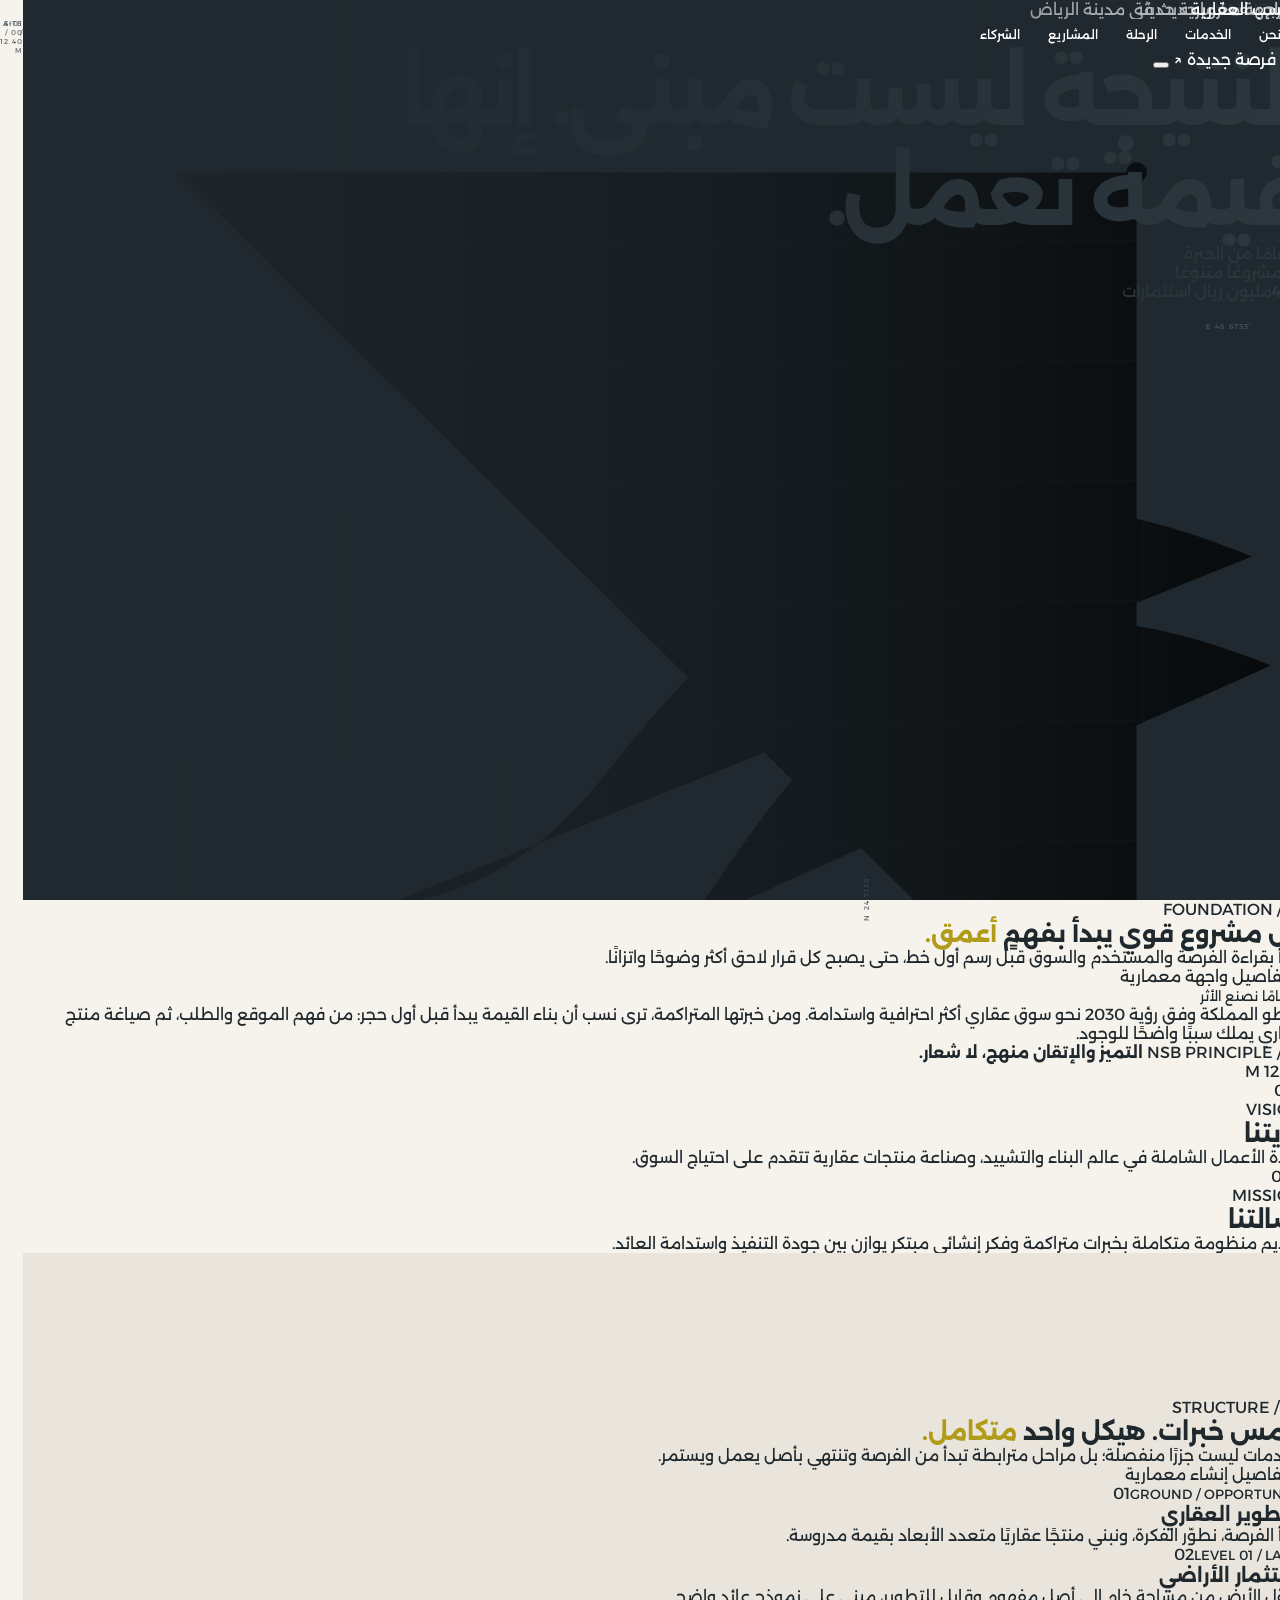
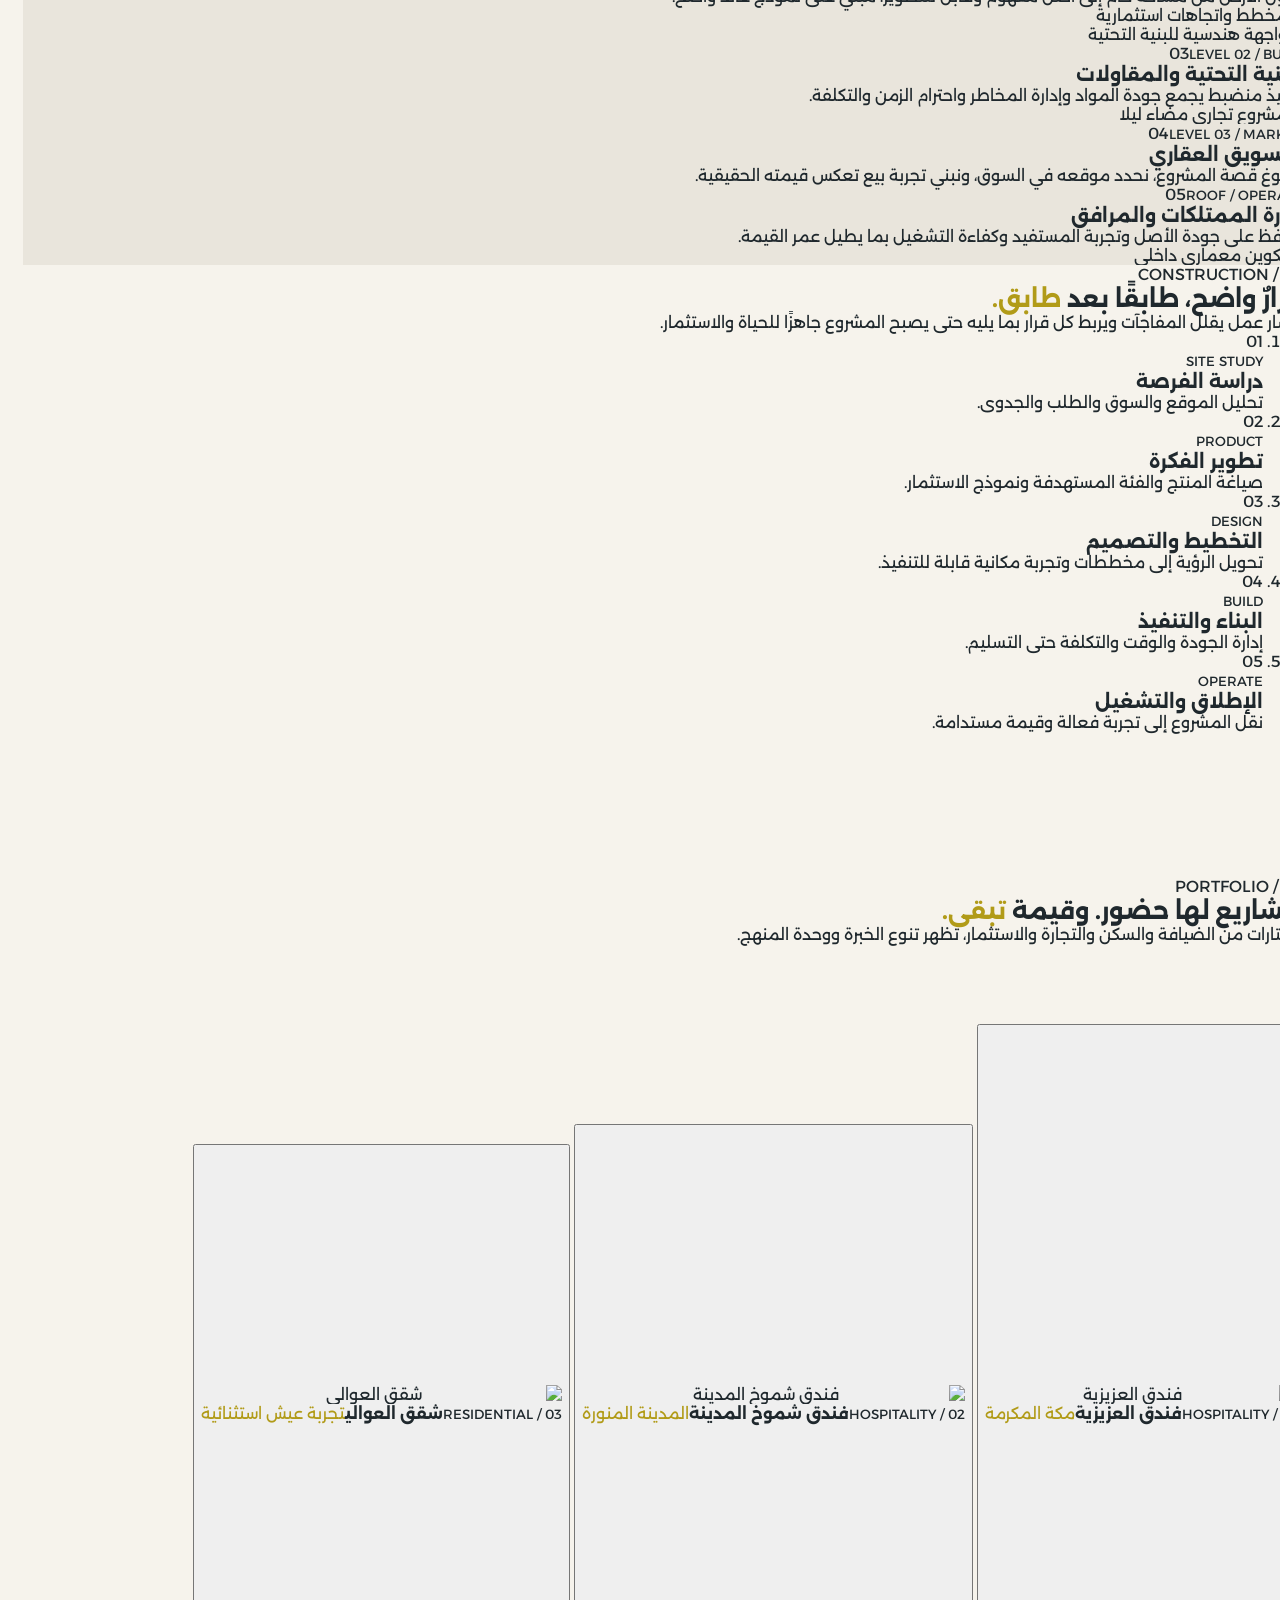
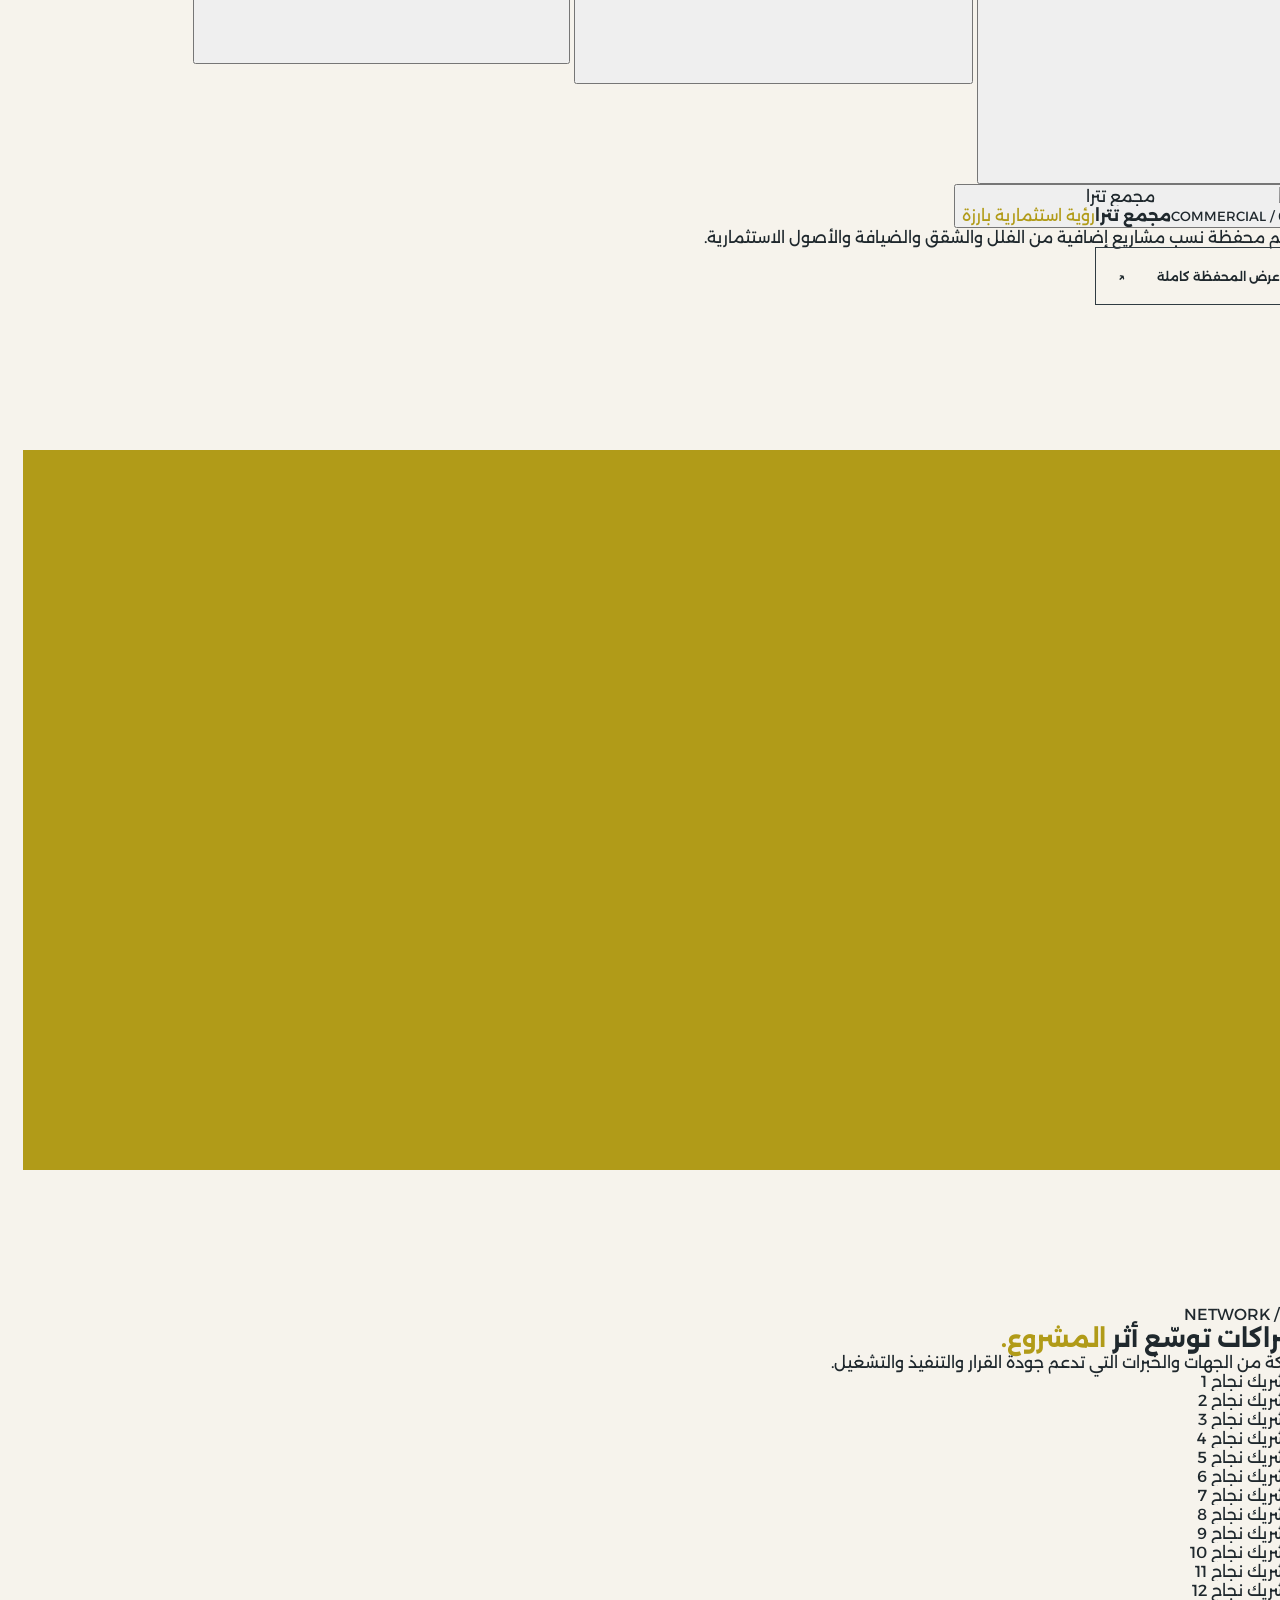
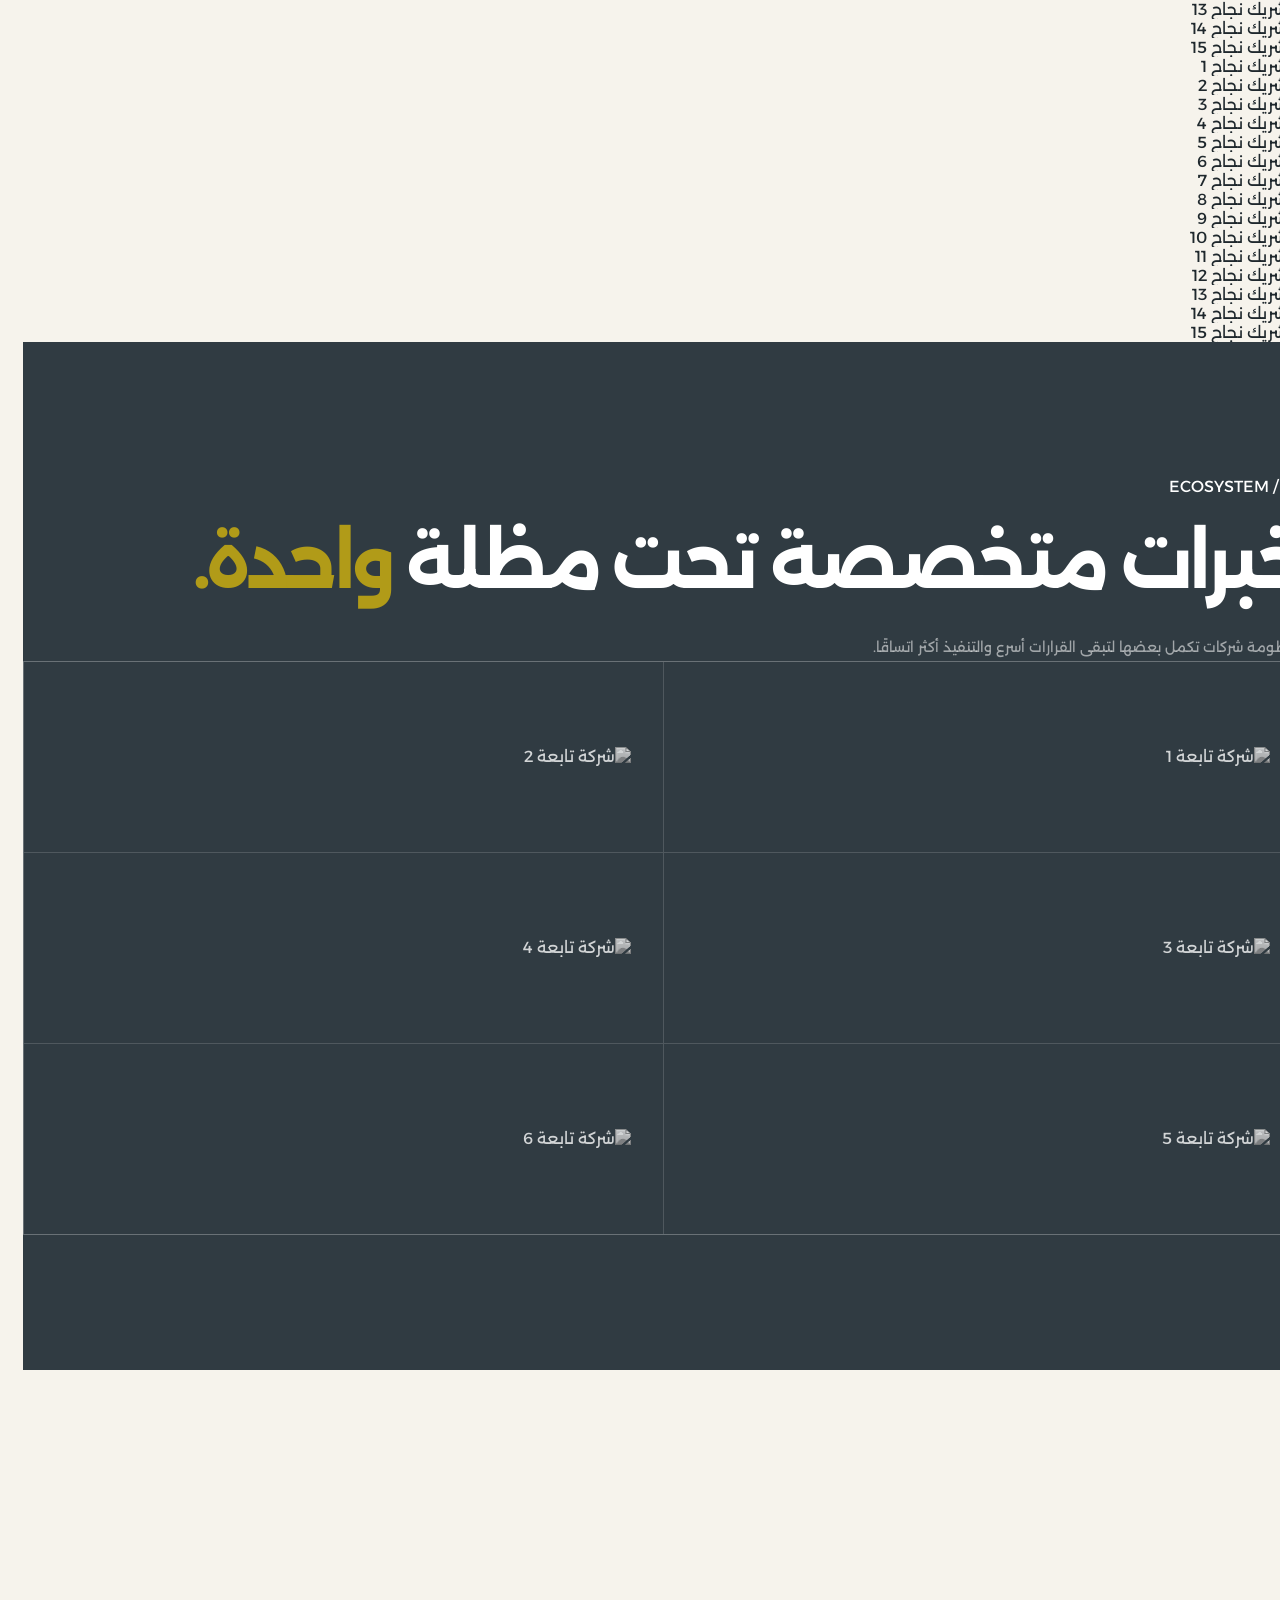
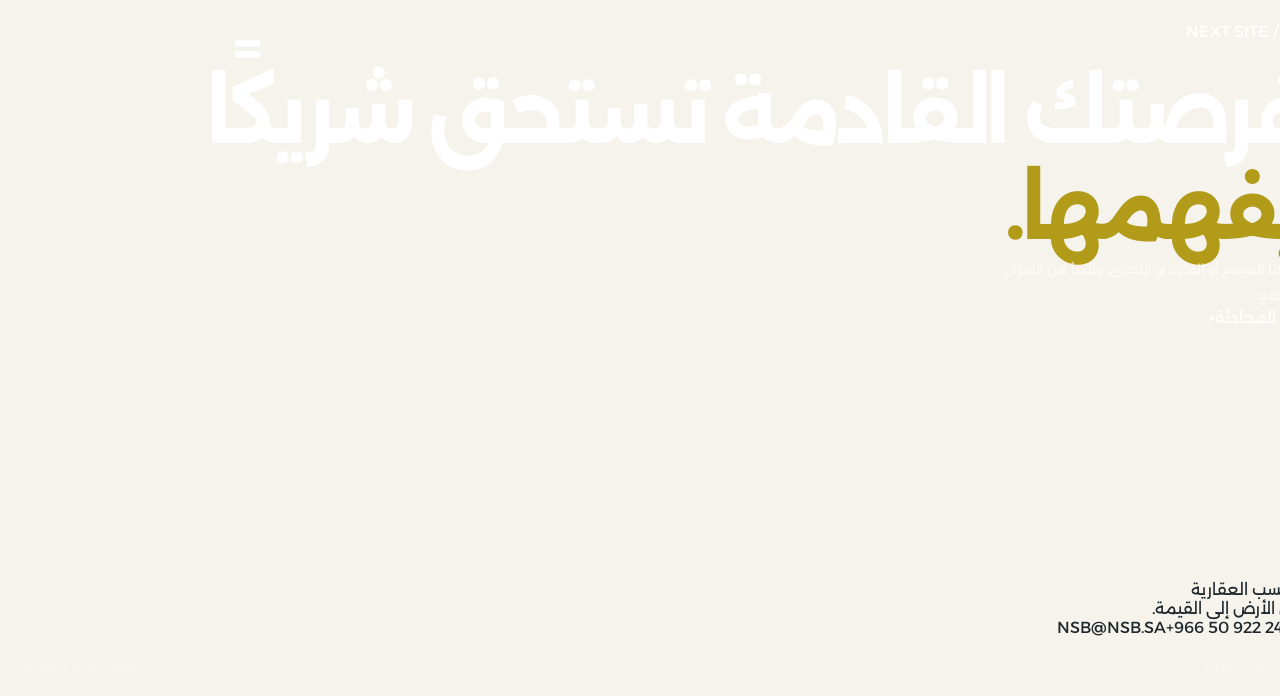
==== commit 75ed86d3: "redesign: rebuild balanced architectural layout" ====
--- a/ar/index.html
+++ b/ar/index.html
@@ -3,11 +3,11 @@
 <head>
   <meta charset="utf-8" />
   <meta name="viewport" content="width=device-width, initial-scale=1, viewport-fit=cover" />
-  <meta name="theme-color" content="#303b42" />
-  <meta name="description" content="نسب العقارية — منظومة متكاملة للتطوير والبناء والتسويق وإدارة الممتلكات والاستثمار العقاري." />
+  <meta name="theme-color" content="#202a30" />
+  <meta name="description" content="نسب العقارية — تطوير وبناء وتسويق وإدارة أصول عقارية تصنع قيمة مستدامة." />
   <meta property="og:title" content="نسب العقارية | نبني قيمة تدوم" />
-  <meta property="og:description" content="من الأرض إلى القيمة: خبرة عقارية متكاملة تصنع مشاريع أكثر وضوحًا واستدامة." />
-  <meta property="og:image" content="https://nsb-ruby.vercel.app/images/nextImageExportOptimizer/hero-opt-1200.WEBP" />
+  <meta property="og:description" content="من الأرض إلى القيمة: منظومة عقارية متكاملة برؤية واحدة." />
+  <meta property="og:image" content="/images/nextImageExportOptimizer/hero-opt-1200.WEBP" />
   <meta property="og:locale" content="ar_SA" />
   <title>نسب العقارية | نبني قيمة تدوم</title>
   <link rel="preconnect" href="https://fonts.googleapis.com" />
@@ -19,285 +19,293 @@
 <body>
   <a class="skip-link" href="#main">الانتقال إلى المحتوى</a>
 
-  <div class="site-progress" aria-hidden="true">
-    <span class="site-progress__line"><i data-progress></i></span>
-    <span class="site-progress__floor" data-floor-label>00</span>
-    <span class="site-progress__label">NSB / BUILDING VALUE</span>
-  </div>
-
   <header class="site-header" data-header>
-    <div class="shell nav-shell">
+    <div class="container nav-row">
       <a class="brand" href="#home" aria-label="نسب العقارية — الصفحة الرئيسية">
-        <img src="https://nsb-ruby.vercel.app/images/nextImageExportOptimizer/logo-opt-384.WEBP" alt="نسب العقارية" />
+        <img src="/images/nextImageExportOptimizer/logo-white-opt-384.WEBP" alt="نسب العقارية" />
       </a>
       <nav class="desktop-nav" aria-label="التنقل الرئيسي">
         <a href="#about">من نحن</a>
         <a href="#services">الخدمات</a>
-        <a href="#process">الرحلة</a>
+        <a href="#journey">الرحلة</a>
         <a href="#projects">المشاريع</a>
         <a href="#partners">الشركاء</a>
       </nav>
-      <a class="nav-contact" href="https://wa.me/966509222474">ابدأ فرصة جديدة <span>↗</span></a>
-      <button class="menu-toggle" type="button" aria-label="فتح القائمة" aria-expanded="false" aria-controls="mobile-menu" data-menu-toggle>
+      <a class="nav-cta" href="https://wa.me/966509222474">ابدأ فرصة جديدة <span aria-hidden="true">↗</span></a>
+      <button class="menu-button" type="button" aria-label="فتح القائمة" aria-expanded="false" aria-controls="mobile-menu" data-menu-button>
         <span></span><span></span>
       </button>
     </div>
-    <nav class="mobile-menu" id="mobile-menu" data-mobile-menu>
+    <nav class="mobile-menu" id="mobile-menu" data-mobile-menu aria-label="قائمة الجوال">
       <a href="#about"><span>01</span>من نحن</a>
       <a href="#services"><span>02</span>الخدمات</a>
-      <a href="#process"><span>03</span>الرحلة</a>
+      <a href="#journey"><span>03</span>الرحلة</a>
       <a href="#projects"><span>04</span>المشاريع</a>
       <a href="#partners"><span>05</span>الشركاء</a>
       <a href="https://wa.me/966509222474"><span>06</span>تواصل معنا</a>
     </nav>
   </header>
 
+  <div class="page-progress" aria-hidden="true"><i data-page-progress></i></div>
+
   <main id="main">
-    <section class="hero floor-section" id="home" data-floor="00">
-      <div class="hero-grid" aria-hidden="true"></div>
-      <figure class="hero-image image-reveal" data-parallax="0.12">
-        <img src="https://nsb-ruby.vercel.app/images/nextImageExportOptimizer/hero-opt-1200.WEBP" alt="برج معماري حديث في مدينة الرياض" />
-        <figcaption>
-          <span>24.7136° N</span>
-          <span>46.6753° E</span>
-        </figcaption>
-      </figure>
-      <div class="hero-frame" aria-hidden="true"><i></i><i></i><i></i><i></i></div>
-      <div class="shell hero-content">
-        <div class="hero-copy">
-          <p class="kicker title-reveal"><span>من الأرض إلى القيمة</span></p>
-          <h1 class="title-reveal">
-            <span>نبني ما يتجاوز</span>
-            <span class="accent">حدود المكان.</span>
-          </h1>
-          <p class="hero-lead reveal">نحوّل الفرصة العقارية إلى مشروع واضح، متقن، وقابل للنمو؛ عبر منظومة تجمع التطوير والبناء والتسويق والإدارة تحت رؤية واحدة.</p>
-          <div class="hero-actions reveal">
-            <a class="button button-gold" href="#projects">استكشف المشاريع <span>↓</span></a>
-            <a class="inline-link" href="https://wa.me/966509222474">ناقش فرصتك معنا</a>
-          </div>
-        </div>
-        <div class="hero-meta reveal">
-          <div><small>الخبرة</small><strong>15+</strong><span>عامًا</span></div>
-          <div><small>المشاريع</small><strong>20+</strong><span>مشروعًا</span></div>
-          <div><small>الاستثمارات</small><strong>450+</strong><span>مليون ريال</span></div>
-        </div>
-      </div>
-      <div class="scroll-cue" aria-hidden="true"><span>SCROLL TO BUILD</span><i></i></div>
-    </section>
-
-    <section class="foundation floor-section" id="about" data-floor="01">
-      <div class="shell foundation-head">
-        <p class="section-code reveal">01 / FOUNDATION</p>
-        <div class="foundation-title title-reveal">
-          <span>كل مشروع قوي</span>
-          <span>يبدأ بفهمٍ <em>أعمق.</em></span>
-        </div>
-      </div>
-      <div class="foundation-canvas">
-        <div class="plan-lines" aria-hidden="true">
-          <span class="axis axis-x"></span><span class="axis axis-y"></span>
-          <span class="measure measure-a">12.40 M</span><span class="measure measure-b">07.80 M</span>
-          <span class="node node-a"></span><span class="node node-b"></span><span class="node node-c"></span>
-        </div>
-        <div class="shell foundation-layout">
-          <div class="foundation-copy reveal">
-            <p>تخطو المملكة وفق رؤية 2030 نحو سوق عقاري أكثر احترافية واستدامة. ومن خبرتها المتراكمة، ترى نسب أن بناء القيمة يبدأ قبل أول حجر: من قراءة الفرصة، وفهم المستخدم، وصياغة منتج عقاري يملك سببًا واضحًا للوجود.</p>
-            <div class="foundation-note">
-              <span>NSB PRINCIPLE / 01</span>
-              <strong>التميز والإتقان منهج، لا شعار.</strong>
-            </div>
-          </div>
-          <figure class="foundation-image image-reveal" data-parallax="0.08">
-            <img src="https://nsb-ruby.vercel.app/images/nextImageExportOptimizer/about-opt-1200.WEBP" alt="تفاصيل هندسية لواجهة معمارية" loading="lazy" />
-          </figure>
-          <div class="experience-mark reveal"><strong data-counter="15">0</strong><span>عامًا<br />نصنع الأثر</span></div>
-        </div>
-      </div>
-    </section>
-
-    <section class="vision floor-section" data-floor="02">
-      <div class="vision-slab vision-slab--dark">
-        <div class="shell vision-row reveal">
-          <span class="vision-index">02.1</span>
+    <section class="hero" id="home" data-section="00">
+      <div class="hero-visual" aria-label="مشهد معماري لمدينة الرياض">
+        <img src="/images/nextImageExportOptimizer/hero-opt-1200.WEBP" alt="برج معماري حديث في مدينة الرياض" />
+        <div class="hero-shade"></div>
+        <svg class="blueprint" viewBox="0 0 1000 1000" preserveAspectRatio="none" aria-hidden="true">
+          <g class="bp-grid">
+            <path d="M0 170H1000M0 340H1000M0 510H1000M0 680H1000M0 850H1000" />
+            <path d="M140 0V1000M320 0V1000M500 0V1000M680 0V1000M860 0V1000" />
+          </g>
+          <g class="bp-curve">
+            <path d="M40 790C210 640 320 760 455 590S720 320 960 420" />
+            <path d="M90 900C270 720 410 870 545 670S785 430 975 505" />
+          </g>
+          <g class="bp-axes">
+            <path d="M120 120H870V860" />
+            <path d="M120 860H870" />
+            <circle cx="120" cy="860" r="8" />
+            <circle cx="870" cy="860" r="8" />
+            <circle cx="870" cy="120" r="8" />
+          </g>
+        </svg>
+        <span class="measure measure-a">46.6753° E</span>
+        <span class="measure measure-b">24.7136° N</span>
+        <span class="measure measure-c">SITE / 00</span>
+        <span class="measure measure-d">A–01 / 12.40 M</span>
+      </div>
+
+      <div class="hero-panel">
+        <div class="hero-copy reveal">
+          <p class="eyebrow">من الأرض إلى القيمة</p>
+          <h1>نبني ما يتجاوز <em>حدود المكان.</em></h1>
+          <p class="hero-lead">نحوّل الفرصة العقارية إلى مشروع واضح وقابل للنمو، عبر منظومة تجمع التطوير والبناء والتسويق والإدارة تحت رؤية واحدة.</p>
+          <div class="hero-actions">
+            <a class="button button-gold" href="#projects">استكشف المشاريع <span aria-hidden="true">↓</span></a>
+            <a class="text-link" href="https://wa.me/966509222474">ناقش فرصتك معنا</a>
+          </div>
+        </div>
+        <div class="hero-stats reveal" aria-label="إحصائيات نسب">
+          <article><span>الخبرة</span><strong>15+</strong><small>عامًا</small></article>
+          <article><span>المشاريع</span><strong>20+</strong><small>مشروعًا</small></article>
+          <article><span>الاستثمارات</span><strong>450+</strong><small>مليون ريال</small></article>
+        </div>
+      </div>
+      <div class="hero-scroll" aria-hidden="true"><i></i><span>SCROLL / BUILD</span></div>
+    </section>
+
+    <section class="about section" id="about" data-section="01">
+      <div class="container section-heading reveal">
+        <p class="section-label">01 / FOUNDATION</p>
+        <h2>كل مشروع قوي يبدأ بفهمٍ <em>أعمق.</em></h2>
+        <p class="section-intro">نبدأ بقراءة الفرصة والمستخدم والسوق قبل رسم أول خط، حتى يصبح كل قرار لاحق أكثر وضوحًا واتزانًا.</p>
+      </div>
+      <div class="container about-grid">
+        <figure class="about-image media-reveal">
+          <img src="/images/nextImageExportOptimizer/about-opt-1200.WEBP" alt="تفاصيل واجهة معمارية" loading="lazy" />
+          <figcaption><span>15</span><small>عامًا نصنع الأثر</small></figcaption>
+        </figure>
+        <div class="about-copy reveal">
+          <p>تخطو المملكة وفق رؤية 2030 نحو سوق عقاري أكثر احترافية واستدامة. ومن خبرتها المتراكمة، ترى نسب أن بناء القيمة يبدأ قبل أول حجر: من فهم الموقع والطلب، ثم صياغة منتج عقاري يملك سببًا واضحًا للوجود.</p>
+          <div class="principle">
+            <span>NSB PRINCIPLE / 01</span>
+            <strong>التميز والإتقان منهج، لا شعار.</strong>
+          </div>
+        </div>
+        <div class="about-plan" aria-hidden="true">
+          <i class="x"></i><i class="y"></i><b class="n1"></b><b class="n2"></b><b class="n3"></b>
+          <span>12.40 M</span>
+        </div>
+      </div>
+    </section>
+
+    <section class="vision section" data-section="02">
+      <div class="container vision-grid">
+        <article class="vision-card vision-dark reveal">
+          <span class="vision-no">02.1</span>
+          <p class="section-label light">VISION</p>
           <h2>رؤيتنا</h2>
           <p>ريادة الأعمال الشاملة في عالم البناء والتشييد، وصناعة منتجات عقارية تتقدم على احتياج السوق.</p>
-          <span class="vision-word" aria-hidden="true">VISION</span>
-        </div>
-      </div>
-      <div class="vision-slab vision-slab--gold">
-        <div class="shell vision-row reveal">
-          <span class="vision-index">02.2</span>
+        </article>
+        <article class="vision-card vision-light reveal">
+          <span class="vision-no">02.2</span>
+          <p class="section-label">MISSION</p>
           <h2>رسالتنا</h2>
-          <p>تقديم منظومة متكاملة بخبرات متراكمة وفكر إنشائي مبتكر، يوازن بين جودة التنفيذ واستدامة العائد.</p>
-          <span class="vision-word" aria-hidden="true">MISSION</span>
-        </div>
-      </div>
-    </section>
-
-    <section class="services floor-section" id="services" data-floor="03">
-      <div class="shell services-intro">
-        <div class="services-heading">
-          <p class="section-code reveal">03 / STRUCTURE</p>
-          <h2 class="title-reveal"><span>خمس خبرات.</span><span>هيكل واحد <em>متكامل.</em></span></h2>
-        </div>
-        <p class="services-summary reveal">لا نتعامل مع الخدمات كجزر منفصلة؛ بل كطوابق مترابطة تبدأ من الفرصة وتنتهي بأصل يعمل ويستمر.</p>
-      </div>
-      <div class="service-stack" data-service-stack>
-        <article class="service-floor" data-service="01">
-          <figure class="image-reveal"><img src="https://nsb-ruby.vercel.app/images/services/nextImageExportOptimizer/1-opt-1200.WEBP" alt="مشروع تطوير عقاري" loading="lazy" /></figure>
-          <div class="service-floor__body shell">
-            <span class="service-floor__number">01</span>
-            <div><small>GROUND / OPPORTUNITY</small><h3>التطوير العقاري</h3><p>نقرأ الفرصة، نطوّر الفكرة، ونبني منتجًا عقاريًا متعدد الأبعاد بلغة عصرية وقيمة مدروسة.</p></div>
-          </div>
-        </article>
-        <article class="service-floor service-floor--reverse" data-service="02">
-          <figure class="image-reveal"><img src="https://nsb-ruby.vercel.app/images/services/nextImageExportOptimizer/5-opt-1200.WEBP" alt="استثمار وتطوير الأراضي" loading="lazy" /></figure>
-          <div class="service-floor__body shell">
-            <span class="service-floor__number">02</span>
-            <div><small>LEVEL 01 / LAND</small><h3>استثمار الأراضي</h3><p>نحوّل الأرض من مساحة خام إلى أصل مفهوم، قابل للتطوير، ومبني على نموذج عائد واضح.</p></div>
-          </div>
-        </article>
-        <article class="service-floor" data-service="03">
-          <figure class="image-reveal"><img src="https://nsb-ruby.vercel.app/images/services/nextImageExportOptimizer/4-opt-1200.WEBP" alt="أعمال بنية تحتية ومقاولات" loading="lazy" /></figure>
-          <div class="service-floor__body shell">
-            <span class="service-floor__number">03</span>
-            <div><small>LEVEL 02 / BUILD</small><h3>البنية التحتية والمقاولات</h3><p>تنفيذ منضبط يجمع الحلول العملية، جودة المواد، إدارة المخاطر، واحترام الزمن والتكلفة.</p></div>
-          </div>
-        </article>
-        <article class="service-floor service-floor--reverse" data-service="04">
-          <figure class="image-reveal"><img src="https://nsb-ruby.vercel.app/images/services/nextImageExportOptimizer/5-opt-1200.WEBP" alt="تسويق مشاريع عقارية" loading="lazy" /></figure>
-          <div class="service-floor__body shell">
-            <span class="service-floor__number">04</span>
-            <div><small>LEVEL 03 / MARKET</small><h3>التسويق العقاري</h3><p>نصوغ قصة المشروع، نحدد موقعه في السوق، ونبني تجربة بيع تعكس قيمته الحقيقية.</p></div>
-          </div>
-        </article>
-        <article class="service-floor" data-service="05">
-          <figure class="image-reveal"><img src="https://nsb-ruby.vercel.app/images/services/nextImageExportOptimizer/3-opt-1200.WEBP" alt="إدارة الممتلكات والمرافق" loading="lazy" /></figure>
-          <div class="service-floor__body shell">
-            <span class="service-floor__number">05</span>
-            <div><small>ROOF / OPERATE</small><h3>إدارة الممتلكات والمرافق</h3><p>نحافظ على جودة الأصل وتجربة المستفيد وكفاءة التشغيل، بما يطيل عمر القيمة ويعزز العائد.</p></div>
-          </div>
-        </article>
-      </div>
-    </section>
-
-    <section class="process floor-section" id="process" data-floor="04">
-      <div class="shell process-grid">
-        <div class="process-sticky">
-          <p class="section-code light reveal">04 / CONSTRUCTION</p>
-          <h2 class="title-reveal"><span>نبني القرار</span><span>طابقًا بعد <em>طابق.</em></span></h2>
-          <p class="reveal">رحلة واضحة تقلل المفاجآت، وتربط كل قرار بما يليه حتى يصبح المشروع جاهزًا للحياة والاستثمار.</p>
-          <div class="process-progress" aria-hidden="true"><i data-process-progress></i></div>
-        </div>
-        <ol class="process-list">
-          <li class="process-step reveal"><span>01</span><div><small>SITE STUDY</small><h3>دراسة الفرصة</h3><p>تحليل الموقع والسوق والطلب والجدوى لتحديد نقطة البداية الصحيحة.</p></div></li>
-          <li class="process-step reveal"><span>02</span><div><small>PRODUCT DEFINITION</small><h3>تطوير الفكرة</h3><p>صياغة المنتج، الفئة المستهدفة، نموذج الاستثمار، ومؤشرات النجاح.</p></div></li>
-          <li class="process-step reveal"><span>03</span><div><small>DESIGN & PLANNING</small><h3>التخطيط والتصميم</h3><p>تحويل الرؤية إلى مخططات وتجربة مكانية وخطط قابلة للتنفيذ.</p></div></li>
-          <li class="process-step reveal"><span>04</span><div><small>BUILD & CONTROL</small><h3>البناء والتنفيذ</h3><p>إدارة الجودة والوقت والتكلفة، مع متابعة متصلة حتى التسليم.</p></div></li>
-          <li class="process-step reveal"><span>05</span><div><small>LAUNCH & OPERATE</small><h3>الإطلاق والتشغيل</h3><p>نقل المشروع من أصل مكتمل إلى تجربة فعالة وقيمة مستدامة.</p></div></li>
+          <p>تقديم منظومة متكاملة بخبرات متراكمة وفكر إنشائي مبتكر يوازن بين جودة التنفيذ واستدامة العائد.</p>
+        </article>
+      </div>
+    </section>
+
+    <section class="services section" id="services" data-section="03">
+      <div class="container section-heading section-heading-split reveal">
+        <div>
+          <p class="section-label">03 / STRUCTURE</p>
+          <h2>خمس خبرات. هيكل واحد <em>متكامل.</em></h2>
+        </div>
+        <p class="section-intro">الخدمات ليست جزرًا منفصلة؛ بل مراحل مترابطة تبدأ من الفرصة وتنتهي بأصل يعمل ويستمر.</p>
+      </div>
+
+      <div class="service-list">
+        <article class="service service-a" data-service>
+          <figure class="media-reveal"><img src="/images/services/nextImageExportOptimizer/1-opt-1200.WEBP" alt="تفاصيل إنشاء معمارية" loading="lazy" /></figure>
+          <div class="service-copy reveal">
+            <span class="service-index">01</span><small>GROUND / OPPORTUNITY</small>
+            <h3>التطوير العقاري</h3>
+            <p>نقرأ الفرصة، نطوّر الفكرة، ونبني منتجًا عقاريًا متعدد الأبعاد بقيمة مدروسة.</p>
+          </div>
+        </article>
+
+        <article class="service service-b" data-service>
+          <div class="service-copy reveal">
+            <span class="service-index">02</span><small>LEVEL 01 / LAND</small>
+            <h3>استثمار الأراضي</h3>
+            <p>نحوّل الأرض من مساحة خام إلى أصل مفهوم وقابل للتطوير، مبني على نموذج عائد واضح.</p>
+          </div>
+          <figure class="media-reveal"><img src="/images/services/nextImageExportOptimizer/5-opt-1200.WEBP" alt="مخطط واتجاهات استثمارية" loading="lazy" /></figure>
+        </article>
+
+        <article class="service service-c" data-service>
+          <figure class="media-reveal"><img src="/images/services/nextImageExportOptimizer/4-opt-1200.WEBP" alt="واجهة هندسية للبنية التحتية" loading="lazy" /></figure>
+          <div class="service-copy reveal">
+            <span class="service-index">03</span><small>LEVEL 02 / BUILD</small>
+            <h3>البنية التحتية والمقاولات</h3>
+            <p>تنفيذ منضبط يجمع جودة المواد وإدارة المخاطر واحترام الزمن والتكلفة.</p>
+          </div>
+        </article>
+
+        <article class="service service-d" data-service>
+          <figure class="media-reveal"><img src="/images/portfolio/nextImageExportOptimizer/4-opt-1200.WEBP" alt="مشروع تجاري مضاء ليلًا" loading="lazy" /></figure>
+          <div class="service-copy reveal">
+            <span class="service-index">04</span><small>LEVEL 03 / MARKET</small>
+            <h3>التسويق العقاري</h3>
+            <p>نصوغ قصة المشروع، نحدد موقعه في السوق، ونبني تجربة بيع تعكس قيمته الحقيقية.</p>
+          </div>
+        </article>
+
+        <article class="service service-e" data-service>
+          <div class="service-copy reveal">
+            <span class="service-index">05</span><small>ROOF / OPERATE</small>
+            <h3>إدارة الممتلكات والمرافق</h3>
+            <p>نحافظ على جودة الأصل وتجربة المستفيد وكفاءة التشغيل بما يطيل عمر القيمة.</p>
+          </div>
+          <figure class="media-reveal"><img src="/images/services/nextImageExportOptimizer/3-opt-1200.WEBP" alt="تكوين معماري داخلي" loading="lazy" /></figure>
+        </article>
+      </div>
+    </section>
+
+    <section class="journey section" id="journey" data-section="04">
+      <div class="container journey-grid">
+        <div class="journey-intro reveal">
+          <p class="section-label light">04 / CONSTRUCTION</p>
+          <h2>قرارٌ واضح، طابقًا بعد <em>طابق.</em></h2>
+          <p>مسار عمل يقلل المفاجآت ويربط كل قرار بما يليه حتى يصبح المشروع جاهزًا للحياة والاستثمار.</p>
+          <div class="journey-line"><i data-journey-progress></i></div>
+        </div>
+        <ol class="journey-steps">
+          <li class="reveal"><span>01</span><div><small>SITE STUDY</small><h3>دراسة الفرصة</h3><p>تحليل الموقع والسوق والطلب والجدوى.</p></div></li>
+          <li class="reveal"><span>02</span><div><small>PRODUCT</small><h3>تطوير الفكرة</h3><p>صياغة المنتج والفئة المستهدفة ونموذج الاستثمار.</p></div></li>
+          <li class="reveal"><span>03</span><div><small>DESIGN</small><h3>التخطيط والتصميم</h3><p>تحويل الرؤية إلى مخططات وتجربة مكانية قابلة للتنفيذ.</p></div></li>
+          <li class="reveal"><span>04</span><div><small>BUILD</small><h3>البناء والتنفيذ</h3><p>إدارة الجودة والوقت والتكلفة حتى التسليم.</p></div></li>
+          <li class="reveal"><span>05</span><div><small>OPERATE</small><h3>الإطلاق والتشغيل</h3><p>نقل المشروع إلى تجربة فعالة وقيمة مستدامة.</p></div></li>
         </ol>
       </div>
     </section>
 
-    <section class="projects floor-section" id="projects" data-floor="05">
-      <div class="shell projects-head">
+    <section class="projects section" id="projects" data-section="05">
+      <div class="container section-heading section-heading-split reveal">
         <div>
-          <p class="section-code reveal">05 / FACADE</p>
-          <h2 class="title-reveal"><span>مشاريع لها حضور.</span><span>وقيمة تبقى.</span></h2>
-        </div>
-        <p class="reveal">مختارات من مشاريع الضيافة والسكن والتجارة والاستثمار؛ تظهر تنوع الخبرة ووحدة المنهج.</p>
-      </div>
-      <div class="project-editorial" data-projects>
-        <article class="project-feature project-card reveal" data-project="0">
-          <figure class="image-reveal"><img src="https://nsb-ruby.vercel.app/images/portfolio/nextImageExportOptimizer/1-opt-1200.WEBP" alt="فندق العزيزية" loading="lazy" /></figure>
-          <div><span>01 / HOSPITALITY</span><h3>فندق العزيزية</h3><p>رحابة المكان بالقرب من المسجد الحرام.</p></div>
-        </article>
-        <article class="project-tall project-card reveal" data-project="1">
-          <figure class="image-reveal"><img src="https://nsb-ruby.vercel.app/images/portfolio/nextImageExportOptimizer/2-opt-1200.WEBP" alt="فندق شموخ المدينة" loading="lazy" /></figure>
-          <div><span>02 / HOSPITALITY</span><h3>فندق شموخ المدينة</h3><p>بجوار المسجد النبوي الشريف.</p></div>
-        </article>
-        <article class="project-wide project-card reveal" data-project="2">
-          <figure class="image-reveal"><img src="https://nsb-ruby.vercel.app/images/portfolio/nextImageExportOptimizer/3-opt-1200.WEBP" alt="فندق تيماندرا" loading="lazy" /></figure>
-          <div><span>03 / HOSPITALITY</span><h3>فندق تيماندرا</h3><p>تجربة ضيافة بالقرب من البحر الأحمر.</p></div>
-        </article>
-        <article class="project-offset project-card reveal" data-project="3">
-          <figure class="image-reveal"><img src="https://nsb-ruby.vercel.app/images/portfolio/nextImageExportOptimizer/4-opt-1200.WEBP" alt="مجمع تترا" loading="lazy" /></figure>
-          <div><span>04 / COMMERCIAL</span><h3>مجمع تترا</h3><p>رؤية استثمارية بارزة.</p></div>
-        </article>
-        <article class="project-feature project-feature--alt project-card reveal" data-project="4">
-          <figure class="image-reveal"><img src="https://nsb-ruby.vercel.app/images/portfolio/nextImageExportOptimizer/5-opt-1200.WEBP" alt="شقق العوالي" loading="lazy" /></figure>
-          <div><span>05 / RESIDENTIAL</span><h3>شقق العوالي</h3><p>تجربة عيش استثنائية.</p></div>
-        </article>
-      </div>
-      <div class="shell project-more reveal">
-        <p>استكشف بقية محفظة نسب من الفلل والشقق والمشاريع الاستثمارية.</p>
-        <button class="button button-outline" type="button" data-open-gallery>عرض المحفظة كاملة <span>↗</span></button>
-      </div>
-    </section>
-
-    <section class="impact floor-section" data-floor="06">
-      <div class="impact-grid" aria-hidden="true"></div>
-      <div class="shell impact-layout">
-        <p class="section-code light reveal">06 / VALUE</p>
-        <h2 class="title-reveal"><span>النتيجة ليست مبنى.</span><span>إنها <em>قيمة تعمل.</em></span></h2>
-        <div class="impact-numbers">
-          <article class="reveal"><strong data-counter="15">0</strong><span>عامًا من الخبرة المتراكمة</span></article>
-          <article class="reveal"><strong data-counter="20">0</strong><span>مشروعًا في قطاعات متنوعة</span></article>
-          <article class="reveal"><strong data-counter="450">0</strong><span>مليون ريال حجم استثمارات</span></article>
-        </div>
-      </div>
-    </section>
-
-    <section class="partners floor-section" id="partners" data-floor="07">
-      <div class="shell partners-head">
-        <p class="section-code reveal">07 / NETWORK</p>
-        <h2 class="title-reveal"><span>شراكات توسّع</span><span>أثر المشروع.</span></h2>
-      </div>
-      <div class="partners-track" aria-label="شركاء النجاح" data-partners></div>
-    </section>
-
-    <section class="companies floor-section" data-floor="08">
-      <div class="shell companies-layout">
-        <div class="companies-copy">
-          <p class="section-code light reveal">08 / ECOSYSTEM</p>
-          <h2 class="title-reveal"><span>خبرات متخصصة.</span><span>تحت مظلة <em>واحدة.</em></span></h2>
-          <p class="reveal">منظومة شركات تكمّل بعضها؛ لتبقى القرارات أسرع، والتنفيذ أكثر اتساقًا، والقيمة أوضح.</p>
+          <p class="section-label">05 / PORTFOLIO</p>
+          <h2>مشاريع لها حضور. وقيمة <em>تبقى.</em></h2>
+        </div>
+        <p class="section-intro">مختارات من الضيافة والسكن والتجارة والاستثمار، تظهر تنوع الخبرة ووحدة المنهج.</p>
+      </div>
+
+      <div class="container portfolio">
+        <button class="project project-feature media-reveal" type="button" data-gallery-open>
+          <img src="/images/portfolio/nextImageExportOptimizer/1-opt-1200.WEBP" alt="فندق العزيزية" loading="lazy" />
+          <span class="project-info"><small>01 / HOSPITALITY</small><strong>فندق العزيزية</strong><em>مكة المكرمة</em></span>
+        </button>
+        <button class="project project-tall media-reveal" type="button" data-gallery-open>
+          <img src="/images/portfolio/nextImageExportOptimizer/2-opt-1200.WEBP" alt="فندق شموخ المدينة" loading="lazy" />
+          <span class="project-info"><small>02 / HOSPITALITY</small><strong>فندق شموخ المدينة</strong><em>المدينة المنورة</em></span>
+        </button>
+        <button class="project project-wide media-reveal" type="button" data-gallery-open>
+          <img src="/images/portfolio/nextImageExportOptimizer/5-opt-1200.WEBP" alt="شقق العوالي" loading="lazy" />
+          <span class="project-info"><small>03 / RESIDENTIAL</small><strong>شقق العوالي</strong><em>تجربة عيش استثنائية</em></span>
+        </button>
+        <button class="project project-square media-reveal" type="button" data-gallery-open>
+          <img src="/images/portfolio/nextImageExportOptimizer/4-opt-1200.WEBP" alt="مجمع تترا" loading="lazy" />
+          <span class="project-info"><small>04 / COMMERCIAL</small><strong>مجمع تترا</strong><em>رؤية استثمارية بارزة</em></span>
+        </button>
+      </div>
+      <div class="container portfolio-footer reveal">
+        <p>تضم محفظة نسب مشاريع إضافية من الفلل والشقق والضيافة والأصول الاستثمارية.</p>
+        <button class="button button-outline" type="button" data-gallery-open>عرض المحفظة كاملة <span>↗</span></button>
+      </div>
+    </section>
+
+    <section class="impact section" data-section="06">
+      <div class="container impact-grid">
+        <div class="impact-copy reveal">
+          <p class="section-label light">06 / VALUE</p>
+          <h2>النتيجة ليست مبنى. إنها <em>قيمة تعمل.</em></h2>
+        </div>
+        <div class="impact-stats">
+          <article class="reveal"><strong data-counter="15">15</strong><span>عامًا من الخبرة</span></article>
+          <article class="reveal"><strong data-counter="20">20</strong><span>مشروعًا متنوعًا</span></article>
+          <article class="reveal"><strong data-counter="450">450</strong><span>مليون ريال استثمارات</span></article>
+        </div>
+      </div>
+    </section>
+
+    <section class="partners section" id="partners" data-section="07">
+      <div class="container section-heading section-heading-split reveal">
+        <div><p class="section-label">07 / NETWORK</p><h2>شراكات توسّع أثر <em>المشروع.</em></h2></div>
+        <p class="section-intro">شبكة من الجهات والخبرات التي تدعم جودة القرار والتنفيذ والتشغيل.</p>
+      </div>
+      <div class="logo-rail" data-partners aria-label="شركاء النجاح"></div>
+    </section>
+
+    <section class="companies section" data-section="08">
+      <div class="container companies-grid">
+        <div class="companies-copy reveal">
+          <p class="section-label light">08 / ECOSYSTEM</p>
+          <h2>خبرات متخصصة تحت مظلة <em>واحدة.</em></h2>
+          <p>منظومة شركات تكمل بعضها لتبقى القرارات أسرع والتنفيذ أكثر اتساقًا.</p>
         </div>
         <div class="company-wall" data-companies></div>
       </div>
     </section>
 
-    <section class="contact floor-section" data-floor="09">
-      <figure class="contact-image image-reveal" data-parallax="0.09"><img src="https://nsb-ruby.vercel.app/images/services/nextImageExportOptimizer/4-opt-1200.WEBP" alt="واجهة معمارية حديثة" loading="lazy" /></figure>
-      <div class="contact-overlay" aria-hidden="true"></div>
-      <div class="shell contact-layout">
-        <div>
-          <p class="section-code light reveal">09 / NEXT SITE</p>
-          <h2 class="title-reveal"><span>فرصتك القادمة</span><span>تستحق شريكًا <em>يفهمها.</em></span></h2>
+    <section class="contact" data-section="09">
+      <img class="contact-image" src="/images/services/nextImageExportOptimizer/4-opt-1200.WEBP" alt="واجهة معمارية حديثة" loading="lazy" />
+      <div class="contact-overlay"></div>
+      <div class="container contact-grid">
+        <div class="reveal">
+          <p class="section-label light">09 / NEXT SITE</p>
+          <h2>فرصتك القادمة تستحق شريكًا <em>يفهمها.</em></h2>
         </div>
         <div class="contact-action reveal">
           <p>شاركنا الموقع أو الفكرة أو التحدي، ولنبدأ من السؤال الصحيح.</p>
-          <a class="contact-circle" href="https://wa.me/966509222474" aria-label="تواصل مع نسب عبر واتساب"><span>ابدأ<br />المحادثة</span><i>↗</i></a>
+          <a class="contact-button" href="https://wa.me/966509222474"><span>ابدأ المحادثة</span><i>↗</i></a>
         </div>
       </div>
     </section>
   </main>
 
-  <footer class="site-footer">
-    <div class="shell footer-main">
-      <img src="https://nsb-ruby.vercel.app/images/nextImageExportOptimizer/logo-white-opt-384.WEBP" alt="نسب العقارية" />
+  <footer class="footer">
+    <div class="container footer-grid">
+      <img src="/images/nextImageExportOptimizer/logo-white-opt-384.WEBP" alt="نسب العقارية" />
       <p>من الأرض إلى القيمة.</p>
-      <div class="footer-contact">
-        <a dir="ltr" href="tel:+966509222474">+966 50 922 2474</a>
-        <a href="mailto:NSB@NSB.SA">NSB@NSB.SA</a>
-      </div>
+      <div><a dir="ltr" href="tel:+966509222474">+966 50 922 2474</a><a href="mailto:NSB@NSB.SA">NSB@NSB.SA</a></div>
     </div>
-    <div class="shell footer-bottom"><span>© 2026 نسب العقارية</span><span>RIYADH / SAUDI ARABIA</span></div>
+    <div class="container footer-bottom"><span>© 2026 نسب العقارية</span><span>RIYADH / SAUDI ARABIA</span></div>
   </footer>
 
   <dialog class="gallery" data-gallery>
-    <button class="gallery-close" type="button" aria-label="إغلاق" data-close-gallery>×</button>
-    <div class="gallery-head"><span>NSB / SELECTED PORTFOLIO</span><strong>المحفظة العقارية</strong></div>
+    <button class="gallery-close" type="button" aria-label="إغلاق المحفظة" data-gallery-close>×</button>
+    <div class="gallery-heading"><span>NSB / SELECTED PORTFOLIO</span><h2>المحفظة العقارية</h2></div>
     <div class="gallery-grid" data-gallery-grid></div>
   </dialog>
 </body>
--- a/assets/styles.css
+++ b/assets/styles.css
@@ -1 +1 @@
-:root{--ink:#14232b;--ruby:#9d253d;--sand:#eee7da;--ivory:#f8f4ec;--muted:#68747a;--line:#d7d2c8;--wrap:min(1180px,calc(100% - 40px))}*{box-sizing:border-box}html{scroll-behavior:smooth;scroll-padding-top:100px}body{margin:0;background:var(--ivory);color:var(--ink);font-family:Alexandria,sans-serif;overflow-x:hidden}a{color:inherit;text-decoration:none}img{display:block;max-width:100%}button{font:inherit}.wrap{width:var(--wrap);margin:auto}.skip{position:fixed;top:-60px;right:20px;z-index:999;background:#fff;padding:12px}.skip:focus{top:0}.top{background:var(--ink);color:#d9d3c7;font-size:11px}.top .wrap{height:36px;display:flex;align-items:center;justify-content:space-between}.top a:hover{color:#fff}header#header{height:86px;position:absolute;top:36px;right:0;left:0;z-index:50;transition:.3s}header#header.fixed{position:fixed;top:0;height:70px;background:rgba(248,244,236,.94);border-bottom:1px solid var(--line);backdrop-filter:blur(14px)}.nav{height:100%;display:flex;align-items:center;gap:40px}.logo{width:110px;height:72px;object-fit:contain}.nav nav{display:flex;gap:27px;margin-right:auto;font-size:13px}.nav nav a{position:relative}.nav nav a:after{content:"";position:absolute;right:0;left:0;bottom:-8px;height:1px;background:var(--ruby);transform:scaleX(0);transition:.25s}.nav nav a:hover:after{transform:scaleX(1)}#menu{display:none;border:0;background:none;font-size:25px}.btn{display:inline-flex;align-items:center;justify-content:center;min-height:52px;padding:0 23px;border:1px solid transparent;font-weight:600;font-size:13px;transition:.25s}.btn:hover{transform:translateY(-2px)}.dark{background:var(--ink);color:#fff}.ruby{background:var(--ruby);color:#fff}.outline{border-color:#ffffff55;color:#fff}.ghost{border-color:var(--line);background:transparent;margin:36px auto 0;display:flex}.whiteBtn{background:#fff;color:var(--ink)}.hero{min-height:calc(100vh - 36px);padding:160px 0 80px;display:grid;align-items:center;background:var(--ivory)}.heroGrid{display:grid;grid-template-columns:1fr .85fr;gap:90px;align-items:center}.tag{display:flex;align-items:center;gap:12px;color:var(--ruby);font-size:11px;font-weight:700}.tag:before{content:"";width:32px;height:1px;background:currentColor}.tag.light{color:#d8c69f}.hero h1,h2{margin:0;letter-spacing:-.055em;line-height:1.25}h1{font-size:clamp(52px,6vw,88px)}h2{font-size:clamp(40px,4.7vw,66px)}em{font-style:normal;color:var(--ruby)}.lead,.text,.center>p:last-child,.split>p,.sticky>p{color:var(--muted);line-height:2;font-size:15px}.lead{max-width:660px;margin:26px 0}.actions{display:flex;align-items:center;gap:28px;margin-top:28px}.actions>a:last-child{font-size:13px;border-bottom:1px solid}.stats{display:flex;gap:45px;margin-top:60px;padding-top:26px;border-top:1px solid var(--line)}.stats b{font-size:25px}.stats small{display:block;font-size:10px;color:var(--muted);font-weight:400;margin-top:8px}.heroPic{position:relative;margin:0;height:620px;overflow:hidden;box-shadow:0 30px 70px #17242b22}.heroPic>img{width:100%;height:100%;object-fit:cover;filter:grayscale(1)}.heroPic:after{content:"";position:absolute;inset:0;background:linear-gradient(180deg,transparent 50%,#14232b99)}.heroPic span{position:absolute;bottom:0;right:0;z-index:2;background:var(--ruby);color:#fff;width:130px;height:130px;display:grid;place-content:center;text-align:center}.heroPic b{font-size:30px}.section{padding:130px 0}.white{background:#fff}.sand{background:var(--sand)}.about{display:grid;grid-template-columns:.8fr 1.2fr;gap:105px;align-items:center}.aboutPic{height:680px;margin:0;position:relative}.aboutPic img{width:100%;height:100%;object-fit:cover;filter:grayscale(1)}.aboutPic span{position:absolute;left:-35px;bottom:45px;background:var(--ruby);color:#fff;width:165px;height:165px;padding:30px;display:flex;flex-direction:column;justify-content:center}.aboutPic b{font-size:40px}.vision{display:grid;grid-template-columns:1fr 1fr;border-block:1px solid var(--line);margin-top:35px}.vision article{padding:28px}.vision article+article{border-right:1px solid var(--line)}.vision i{font-style:normal;color:var(--ruby);font-size:10px}.vision h3{margin:10px 0}.vision p{font-size:12px;color:var(--muted)}.center{text-align:center;max-width:830px;margin:0 auto 65px}.center .tag{justify-content:center}.serviceGrid{display:grid;grid-template-columns:repeat(12,1fr);gap:22px}.service{grid-column:span 4;background:#fff;overflow:hidden;min-height:520px}.service:nth-child(n+4){grid-column:span 6}.service img{width:100%;height:275px;object-fit:cover;filter:grayscale(1);transition:.6s}.service div{padding:28px}.service small{color:var(--ruby)}.service h3{font-size:21px}.service p{font-size:12px;color:var(--muted);line-height:1.9}.service:hover img{transform:scale(1.05);filter:grayscale(.2)}.process{background:var(--ink);color:#fff}.processGrid{display:grid;grid-template-columns:.8fr 1.2fr;gap:100px}.sticky{position:sticky;top:120px;height:max-content}.sticky em{color:#d8c69f}.sticky>p{color:#ffffff88}.process ol{list-style:none;margin:0;padding:0;border-top:1px solid #ffffff25}.process li{display:grid;grid-template-columns:70px 1fr;gap:20px;padding:31px 0;border-bottom:1px solid #ffffff25}.process li>b{color:#d8c69f;font-size:11px}.process h3{margin:0 0 8px}.process li p{margin:0;color:#ffffff88;font-size:12px}.split{display:flex;justify-content:space-between;align-items:end;margin-bottom:55px}.split>p{max-width:420px}.projectGrid{display:grid;grid-template-columns:repeat(12,1fr);grid-auto-rows:230px;gap:18px}.project{position:relative;grid-column:span 4;grid-row:span 2;overflow:hidden;color:#fff;cursor:pointer}.project:nth-child(1){grid-column:span 7;grid-row:span 3}.project:nth-child(4){grid-column:span 5}.project.hidden{display:none}.project img{width:100%;height:100%;object-fit:cover;transition:.7s}.project:after{content:"";position:absolute;inset:0;background:linear-gradient(180deg,transparent 30%,#0d181ecc)}.project div{position:absolute;right:25px;bottom:22px;left:25px;z-index:2}.project small{color:#e1cfa9}.project h3{font-size:22px;margin:7px 0}.project p{font-size:11px;color:#ffffffbb;margin:0}.project:hover img{transform:scale(1.06)}.logos{display:grid;grid-template-columns:repeat(5,1fr);border-top:1px solid var(--line);border-right:1px solid var(--line)}.logos img{height:145px;width:100%;padding:30px;object-fit:contain;border-left:1px solid var(--line);border-bottom:1px solid var(--line);filter:grayscale(1);background:#ffffff55}.companies{padding:90px 0;background:var(--ruby);color:#fff}.companyGrid{display:grid;grid-template-columns:.8fr 1.2fr;gap:70px;align-items:center}.companies em{color:#efdfbc}.companyLogos{display:grid;grid-template-columns:repeat(3,1fr);gap:10px}.companyLogos span{height:120px;background:#fff;padding:20px;display:grid;place-items:center}.companyLogos img{max-height:80px;object-fit:contain}.cta{position:relative;padding:130px 0;color:#fff;background:linear-gradient(90deg,#14232bee,#14232b66),url('https://nsb-ruby.vercel.app/images/services/nextImageExportOptimizer/4-opt-1200.WEBP') center/cover}.cta .wrap{max-width:800px;margin-right:max(20px,calc((100vw - 1180px)/2))}.cta em{color:#efdfbc}.cta p{color:#ffffffaa}.cta .btn{margin-top:20px}footer{background:#101b22;color:#fff;padding-top:75px}.foot{display:grid;grid-template-columns:1.5fr 1fr 1fr;gap:60px;align-items:start;padding-bottom:55px}.foot img{width:145px}.foot p{color:#ffffff88}.foot div{display:flex;flex-direction:column;gap:12px;color:#ffffffaa}.copy{border-top:1px solid #ffffff1d;padding:25px 0;color:#ffffff66;font-size:11px}dialog{width:min(900px,calc(100% - 30px));padding:0;border:0}dialog::backdrop{background:#081116dd}dialog>img{width:100%;height:60vh;object-fit:cover}dialog>div{padding:25px}dialog h2{font-size:30px}#close{position:absolute;left:15px;top:15px;border:0;background:#fff;width:42px;height:42px;font-size:24px}.wa{position:fixed;left:20px;bottom:20px;z-index:40;width:54px;height:54px;border-radius:50%;background:#fff;color:#198653;box-shadow:0 10px 30px #0003;display:grid;place-items:center;font-size:26px}.reveal{opacity:0;transform:translateY(28px);transition:.75s}.reveal.show{opacity:1;transform:none}@media(max-width:900px){.top{display:none}header#header{top:0;height:70px;background:var(--ivory)}.nav nav{position:fixed;inset:70px 0 auto;background:var(--ivory);padding:30px;display:none;flex-direction:column;border-top:1px solid var(--line)}.nav nav.open{display:flex}.desktop{display:none}#menu{display:block;margin-right:auto}.hero{padding-top:110px}.heroGrid,.about,.processGrid,.companyGrid{grid-template-columns:1fr;gap:55px}.heroPic{height:520px}.aboutPic{height:520px}.aboutPic span{left:0}.service{grid-column:span 6!important}.sticky{position:static}.split{display:block}.projectGrid{grid-template-columns:1fr;grid-auto-rows:400px}.project{grid-column:auto!important;grid-row:auto!important}.logos{grid-template-columns:repeat(3,1fr)}.foot{grid-template-columns:1fr 1fr}.foot>*:first-child{grid-column:1/-1}}@media(max-width:600px){:root{--wrap:calc(100% - 28px)}.section{padding:90px 0}h1{font-size:45px}h2{font-size:38px}.lead{font-size:13px}.stats{gap:15px}.stats b{font-size:20px}.heroPic{height:440px}.actions{align-items:flex-start;flex-direction:column}.serviceGrid{display:block}.service{margin-bottom:16px;min-height:0}.vision{grid-template-columns:1fr}.vision article+article{border-right:0;border-top:1px solid var(--line)}.projectGrid{grid-auto-rows:360px}.logos{grid-template-columns:repeat(2,1fr)}.companyLogos{grid-template-columns:repeat(2,1fr)}.foot{grid-template-columns:1fr}.split>p{font-size:13px}}@media(prefers-reduced-motion:reduce){*{scroll-behavior:auto!important;transition:none!important}.reveal{opacity:1;transform:none}}+@import url('/assets/styles2.css');:root{--graphite:#303b42;--graphite-2:#20292f;--steel:#5b666e;--gold:#b19b18;--gold-light:#d0bb45;--gold-pale:#e9e0ad;--stone:#e9e5dc;--ivory:#f6f3ec;--white:#fff;--ink:#1f282d;--muted:#6d7477;--line:rgba(48,59,66,.18);--shell:min(1220px,calc(100% - 56px));--ease:cubic-bezier(.2,.75,.25,1)}*{box-sizing:border-box}html{scroll-behavior:smooth;scroll-padding-top:92px}body{margin:0;background:var(--ivory);color:var(--ink);font-family:"Alexandria",system-ui,sans-serif;overflow-x:hidden;text-rendering:optimizeLegibility;-webkit-font-smoothing:antialiased}body.menu-open,body.gallery-open{overflow:hidden}a{color:inherit;text-decoration:none}button{font:inherit;color:inherit}img{display:block;width:100%;height:auto}figure,p,h1,h2,h3,ol{margin:0}.shell{width:var(--shell);margin-inline:auto}.skip-link{position:fixed;z-index:1000;top:-70px;right:24px;padding:14px 18px;background:var(--gold);color:var(--graphite);transition:top .2s}.skip-link:focus{top:0}.site-progress{position:fixed;z-index:80;left:18px;top:50%;transform:translateY(-50%);height:54vh;width:28px;display:flex;flex-direction:column;align-items:center;pointer-events:none;color:var(--steel)}.site-progress__line{position:relative;width:1px;flex:1;background:rgba(48,59,66,.18);overflow:hidden}.site-progress__line i{position:absolute;inset:0 0 auto;height:0;background:var(--gold)}.site-progress__floor{font-size:10px;margin:12px 0;font-weight:700;color:var(--gold)}.site-progress__label{position:absolute;top:50%;left:17px;white-space:nowrap;transform:rotate(-90deg) translateX(-50%);transform-origin:left top;font-size:7px;letter-spacing:.24em}.site-header{position:fixed;z-index:90;inset:0 0 auto;height:92px;color:#fff;transition:height .35s var(--ease),background .35s,border .35s,color .35s}.site-header.is-scrolled{height:72px;background:rgba(246,243,236,.94);color:var(--graphite);border-bottom:1px solid var(--line);backdrop-filter:blur(16px)}.nav-shell{height:100%;display:flex;align-items:center;gap:44px}.brand{width:112px;flex:0 0 auto;filter:brightness(0) invert(1);transition:filter .3s,width .3s}.site-header.is-scrolled .brand{width:90px;filter:none}.desktop-nav{display:flex;gap:28px;margin-right:auto;font-size:12px;font-weight:500}.desktop-nav a{position:relative;padding-block:8px}.desktop-nav a:after{content:"";position:absolute;right:0;left:0;bottom:0;height:1px;background:var(--gold);transform:scaleX(0);transform-origin:right;transition:transform .3s var(--ease)}.desktop-nav a:hover:after,.desktop-nav a:focus-visible:after{transform:scaleX(1)}.nav-contact{display:flex;align-items:center;gap:28px;padding:13px 18px;border:1px solid rgba(255,255,255,.45);font-size:11px;transition:.3s}.site-header.is-scrolled .nav-contact{border-color:var(--line)}.nav-contact:hover{background:var(--gold);border-color:var(--gold);color:var(--graphite)}.menu-toggle{display:none;border:0;background:transparent;width:48px;height:48px;padding:10px}.menu-toggle span{display:block;width:25px;height:1px;background:currentColor;margin:7px auto;transition:.3s}.mobile-menu{display:none}.section-code{font-size:9px;font-weight:700;letter-spacing:.18em;color:var(--gold);text-transform:uppercase}.section-code.light{color:var(--gold-light)}em{font-style:normal;color:var(--gold)}.title-reveal>span,.title-reveal:not(h1):not(h2):not(div){display:block}.image-reveal{overflow:hidden;position:relative}.image-reveal:after{content:"";position:absolute;inset:0;background:var(--gold);transform-origin:right;transition:transform 1s var(--ease)}.image-reveal.is-visible:after{transform:scaleX(0)}.image-reveal img{transform:scale(1.08);transition:transform 1.4s var(--ease)}.image-reveal.is-visible img{transform:scale(1)}.reveal{opacity:0;transform:translateY(32px);transition:opacity .8s var(--ease),transform .8s var(--ease)}.reveal.is-visible{opacity:1;transform:none}.title-reveal span{overflow:hidden;display:block;opacity:0;transform:translateY(115%);transition:opacity .8s var(--ease),transform 1s var(--ease)}.title-reveal.is-visible span{opacity:1;transform:none}.title-reveal.is-visible span:nth-child(2){transition-delay:.1s}.title-reveal span::after{content:""}.button{display:inline-flex;align-items:center;justify-content:space-between;gap:32px;min-width:185px;min-height:58px;padding:0 22px;border:1px solid transparent;font-size:12px;font-weight:600;transition:transform .3s var(--ease),background .3s,color .3s,border .3s}.button:hover{transform:translateY(-3px)}.button-gold{background:var(--gold);color:var(--graphite)}.button-gold:hover{background:var(--gold-light)}.button-outline{background:transparent;border-color:var(--graphite)}.button-outline:hover{background:var(--graphite);color:#fff}.inline-link{font-size:12px;border-bottom:1px solid currentColor;padding-bottom:7px}.floor-section{position:relative}.hero{height:max(760px,100svh);background:var(--graphite-2);color:#fff;overflow:hidden}.hero-grid{position:absolute;inset:0;background-image:linear-gradient(to left,rgba(255,255,255,.08) 1px,transparent 1px),linear-gradient(to bottom,rgba(255,255,255,.08) 1px,transparent 1px);background-size:12.5vw 100%,100% 120px;mask-image:linear-gradient(90deg,transparent 0,#000 22%,#000 100%)}.hero-image{position:absolute;inset:0 0 0 auto;width:64%;height:100%;margin:0}.hero-image img{height:100%;object-fit:cover;filter:saturate(.72) contrast(1.05)}.hero-image:before{content:"";position:absolute;z-index:2;inset:0;background:linear-gradient(90deg,var(--graphite-2) 0%,rgba(32,41,47,.82) 12%,transparent 55%),linear-gradient(180deg,rgba(32,41,47,.55),transparent 35%,rgba(32,41,47,.6))}.hero-image figcaption{position:absolute;z-index:3;left:26px;bottom:24px;display:flex;gap:18px;font-size:8px;letter-spacing:.12em;color:rgba(255,255,255,.65)}.hero-frame{position:absolute;z-index:3;top:120px;left:6vw;width:46%;height:calc(100% - 210px);pointer-events:none}.hero-frame i{position:absolute;background:rgba(208,187,69,.55)}.hero-frame i:nth-child(1){top:0;right:0;left:0;height:1px;transform-origin:right;animation:drawX 1.4s .4s both var(--ease)}.hero-frame i:nth-child(2){bottom:0;right:0;left:0;height:1px;transform-origin:left;animation:drawX 1.4s .7s both var(--ease)}.hero-frame i:nth-child(3){top:0;bottom:0;right:0;width:1px;transform-origin:top;animation:drawY 1.3s .5s both var(--ease)}.hero-frame i:nth-child(4){top:0;bottom:0;left:0;width:1px;transform-origin:bottom;animation:drawY 1.3s .8s both var(--ease)}@keyframes drawX{from{transform:scaleX(0)}to{transform:scaleX(1)}}@keyframes drawY{from{transform:scaleY(0)}to{transform:scaleY(1)}}.hero-content{position:relative;z-index:5;height:100%;display:grid;grid-template-columns:1.05fr .95fr;align-items:end;padding-block:170px 76px}.hero-copy{max-width:790px;align-self:center;padding-top:30px}.kicker{margin-bottom:24px;font-size:10px;letter-spacing:.12em;color:var(--gold-light)}.hero h1{font-size:clamp(56px,7vw,112px);line-height:1.1;letter-spacing:-.065em;font-weight:700}.hero h1 .accent{margin-right:10%;color:var(--gold-light)}.hero-lead{max-width:650px;margin-top:28px;font-size:15px;line-height:2;color:rgba(255,255,255,.66)}.hero-actions{display:flex;align-items:center;gap:30px;margin-top:35px}.hero-meta{grid-column:2;justify-self:end;display:flex;align-items:end;gap:34px;border-top:1px solid rgba(255,255,255,.2);padding-top:22px}.hero-meta div{min-width:95px}.hero-meta small,.hero-meta span{display:block;font-size:8px;color:rgba(255,255,255,.55)}.hero-meta strong{display:block;margin:7px 0;font-size:27px;color:var(--gold-light);font-weight:600}.scroll-cue{position:absolute;z-index:4;right:27px;bottom:28px;display:flex;align-items:center;gap:15px;transform:rotate(-90deg) translateX(100%);transform-origin:right bottom;font-size:7px;letter-spacing:.2em;color:rgba(255,255,255,.5)}.scroll-cue i{width:65px;height:1px;background:var(--gold)}.foundation{padding:145px 0 0;background:var(--ivory)}.foundation-head{display:grid;grid-template-columns:.35fr 1.65fr;gap:40px;align-items:end;padding-bottom:75px}.foundation-title{font-size:clamp(48px,6.4vw,94px);line-height:1.15;letter-spacing:-.055em;font-weight:650}.foundation-canvas{position:relative;min-height:790px;border-top:1px solid var(--line);overflow:hidden}.plan-lines{position:absolute;inset:0;pointer-events:none}.axis{position:absolute;background:rgba(48,59,66,.13)}.axis-x{right:0;left:0;top:38%;height:1px}.axis-y{top:0;bottom:0;right:33%;width:1px}.measure{position:absolute;font-size:7px;letter-spacing:.15em;color:var(--steel)}.measure-a{top:calc(38% - 20px);right:4vw}.measure-b{right:calc(33% + 10px);bottom:25px;transform:rotate(-90deg);transform-origin:right bottom}.node{position:absolute;width:9px;height:9px;border:1px solid var(--gold);border-radius:50%;background:var(--ivory)}.node-a{right:33%;top:38%;transform:translate(50%,-50%)}.node-b{right:12%;top:38%;transform:translateY(-50%)}.node-c{right:33%;bottom:17%}.foundation-layout{position:relative;z-index:2;display:grid;grid-template-columns:.7fr 1.15fr .35fr;gap:70px;align-items:center;padding-block:90px}.foundation-copy{align-self:start;padding-top:70px}.foundation-copy>p{font-size:16px;line-height:2.15;color:var(--muted)}.foundation-note{margin-top:70px;padding-top:22px;border-top:1px solid var(--line)}.foundation-note span{font-size:8px;letter-spacing:.15em;color:var(--gold)}.foundation-note strong{display:block;margin-top:15px;font-size:20px;line-height:1.6}.foundation-image{height:620px;margin:0}.foundation-image img{height:100%;object-fit:cover}.experience-mark{align-self:end;margin-bottom:50px}.experience-mark strong{display:block;font-size:clamp(74px,9vw,130px);line-height:.8;color:var(--gold);letter-spacing:-.08em}.experience-mark span{display:block;margin-top:18px;font-size:11px;line-height:1.7;color:var(--steel)}.vision{overflow:hidden}.vision-slab{position:relative;padding:95px 0;overflow:hidden}.vision-slab--dark{background:var(--graphite);color:#fff}.vision-slab--gold{background:var(--gold);color:var(--graphite)}.vision-row{position:relative;display:grid;grid-template-columns:90px .7fr 1.3fr;gap:45px;align-items:center}.vision-index{font-size:10px;letter-spacing:.12em;opacity:.6}.vision-row h2{font-size:clamp(44px,5.2vw,78px);letter-spacing:-.055em}.vision-row p{max-width:700px;font-size:16px;line-height:2;opacity:.75}.vision-word{position:absolute;left:-2vw;top:50%;transform:translateY(-50%);font-size:clamp(100px,18vw,260px);line-height:.7;font-weight:800;letter-spacing:-.08em;opacity:.035;direction:ltr}.services{padding:145px 0 0;background:var(--stone)}.services-intro{display:grid;grid-template-columns:1.3fr .7fr;gap:80px;align-items:end;padding-bottom:95px}.services-heading h2{margin-top:24px;font-size:clamp(48px,6vw,88px);line-height:1.17;letter-spacing:-.06em}.services-summary{padding-bottom:12px;font-size:15px;line-height:2;color:var(--muted)}.service-stack{border-top:1px solid var(--line)}.service-floor{position:relative;min-height:760px;display:grid;grid-template-columns:55% 45%;background:var(--ivory);border-bottom:1px solid var(--line);overflow:hidden}.service-floor--reverse{grid-template-columns:45% 55%;background:var(--graphite);color:#fff}.service-floor figure{height:760px;margin:0}.service-floor figure img{height:100%;object-fit:cover}.service-floor--reverse figure{grid-column:2}.service-floor__body{width:auto!important;margin:0!important;padding:75px 6vw!important;align-self:center;display:grid;grid-template-columns:110px 1fr;gap:25px}.service-floor--reverse .service-floor__body{grid-column:1;grid-row:1}.service-floor__number{font-size:11px;color:var(--gold);padding-top:12px}.service-floor__body small{font-size:8px;letter-spacing:.14em;color:var(--gold)}.service-floor__body h3{margin:20px 0;font-size:clamp(36px,4vw,62px);line-height:1.25;letter-spacing:-.05em}.service-floor__body p{max-width:530px;font-size:14px;line-height:2;color:var(--muted)}.service-floor--reverse p{color:rgba(255,255,255,.62)}
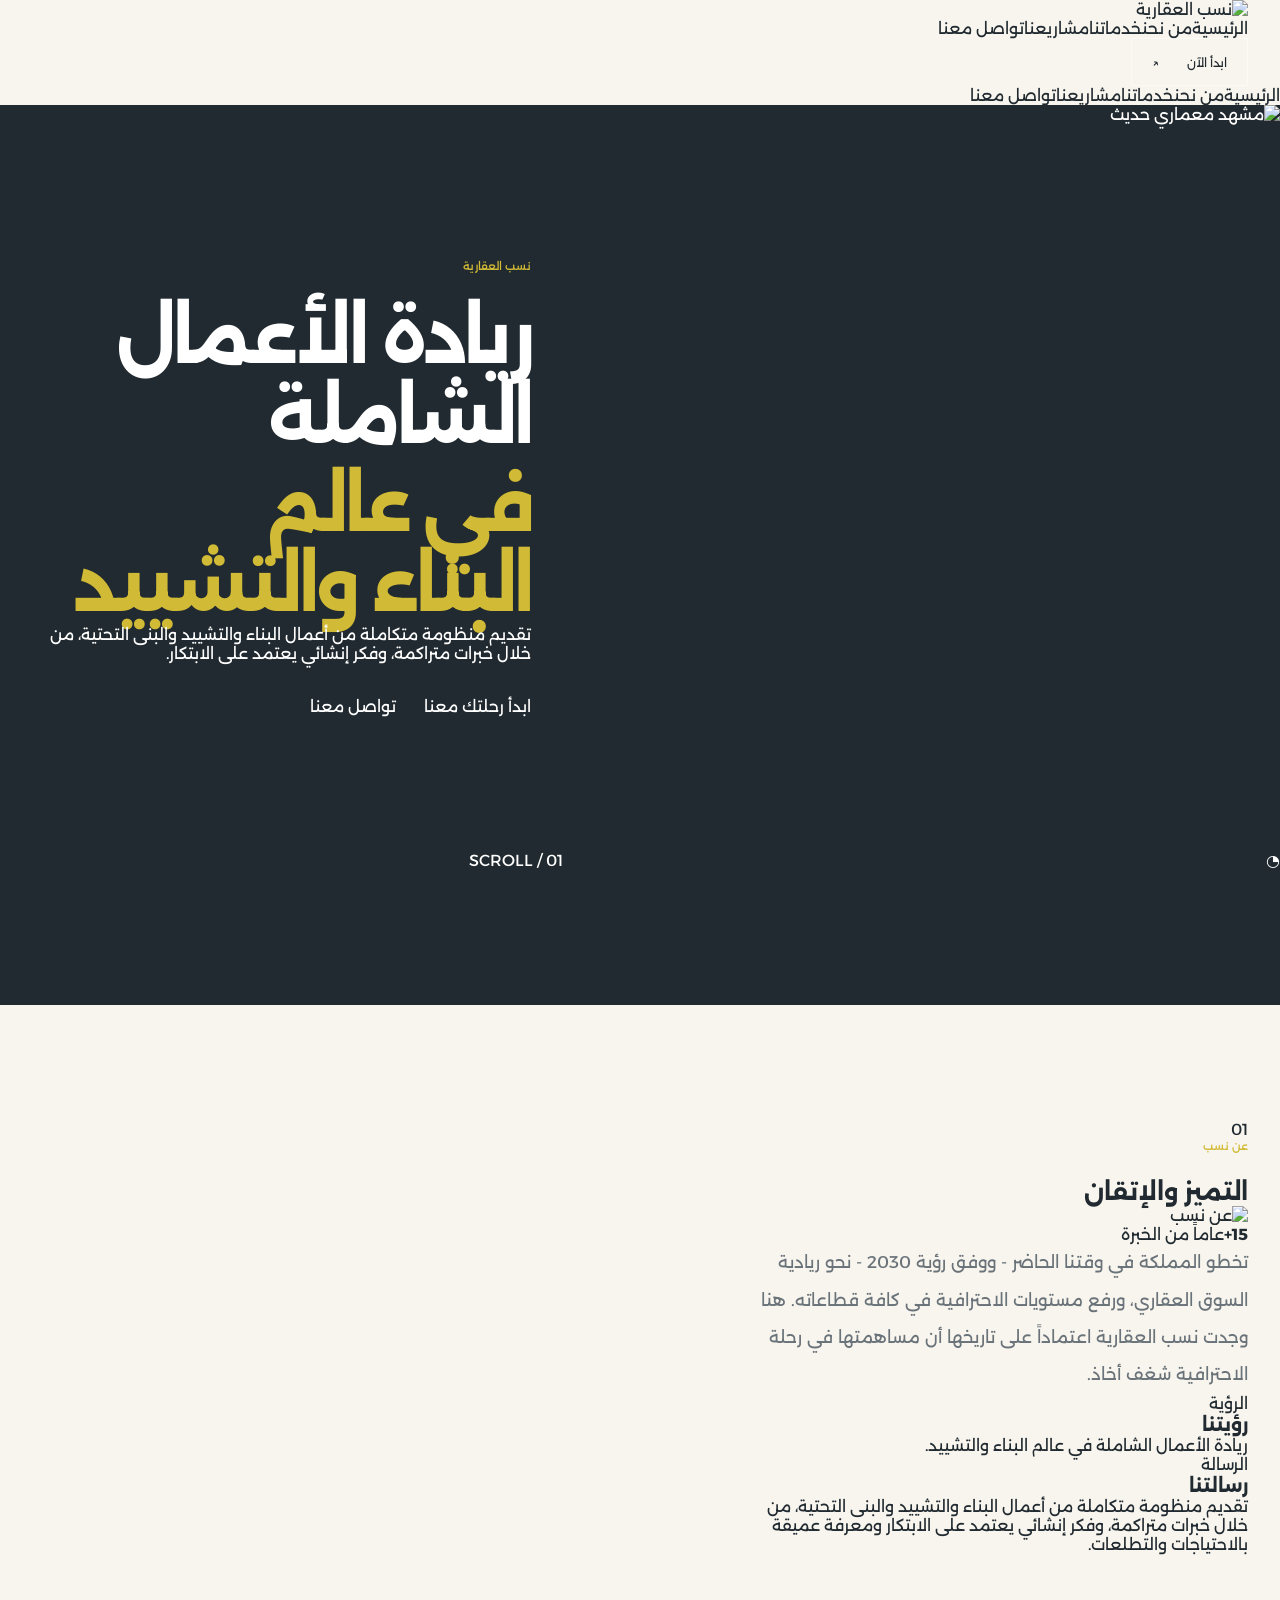
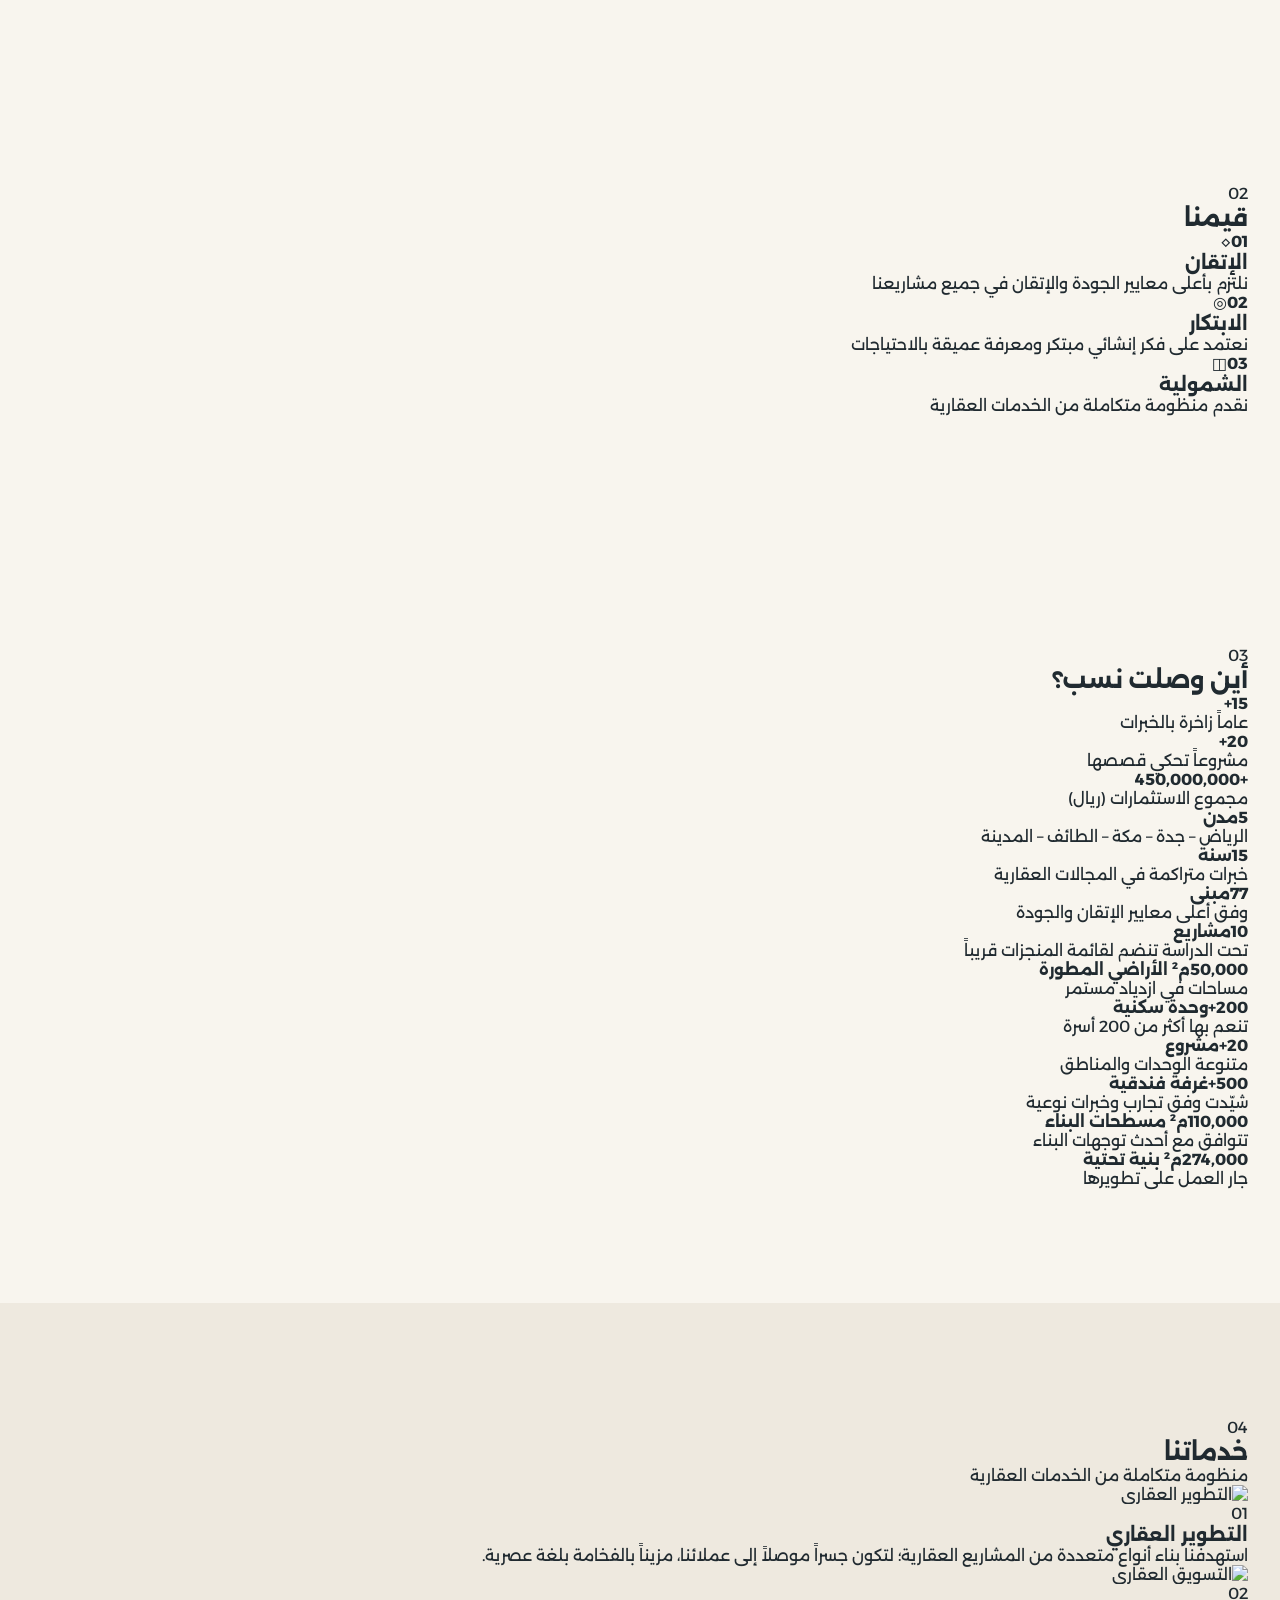
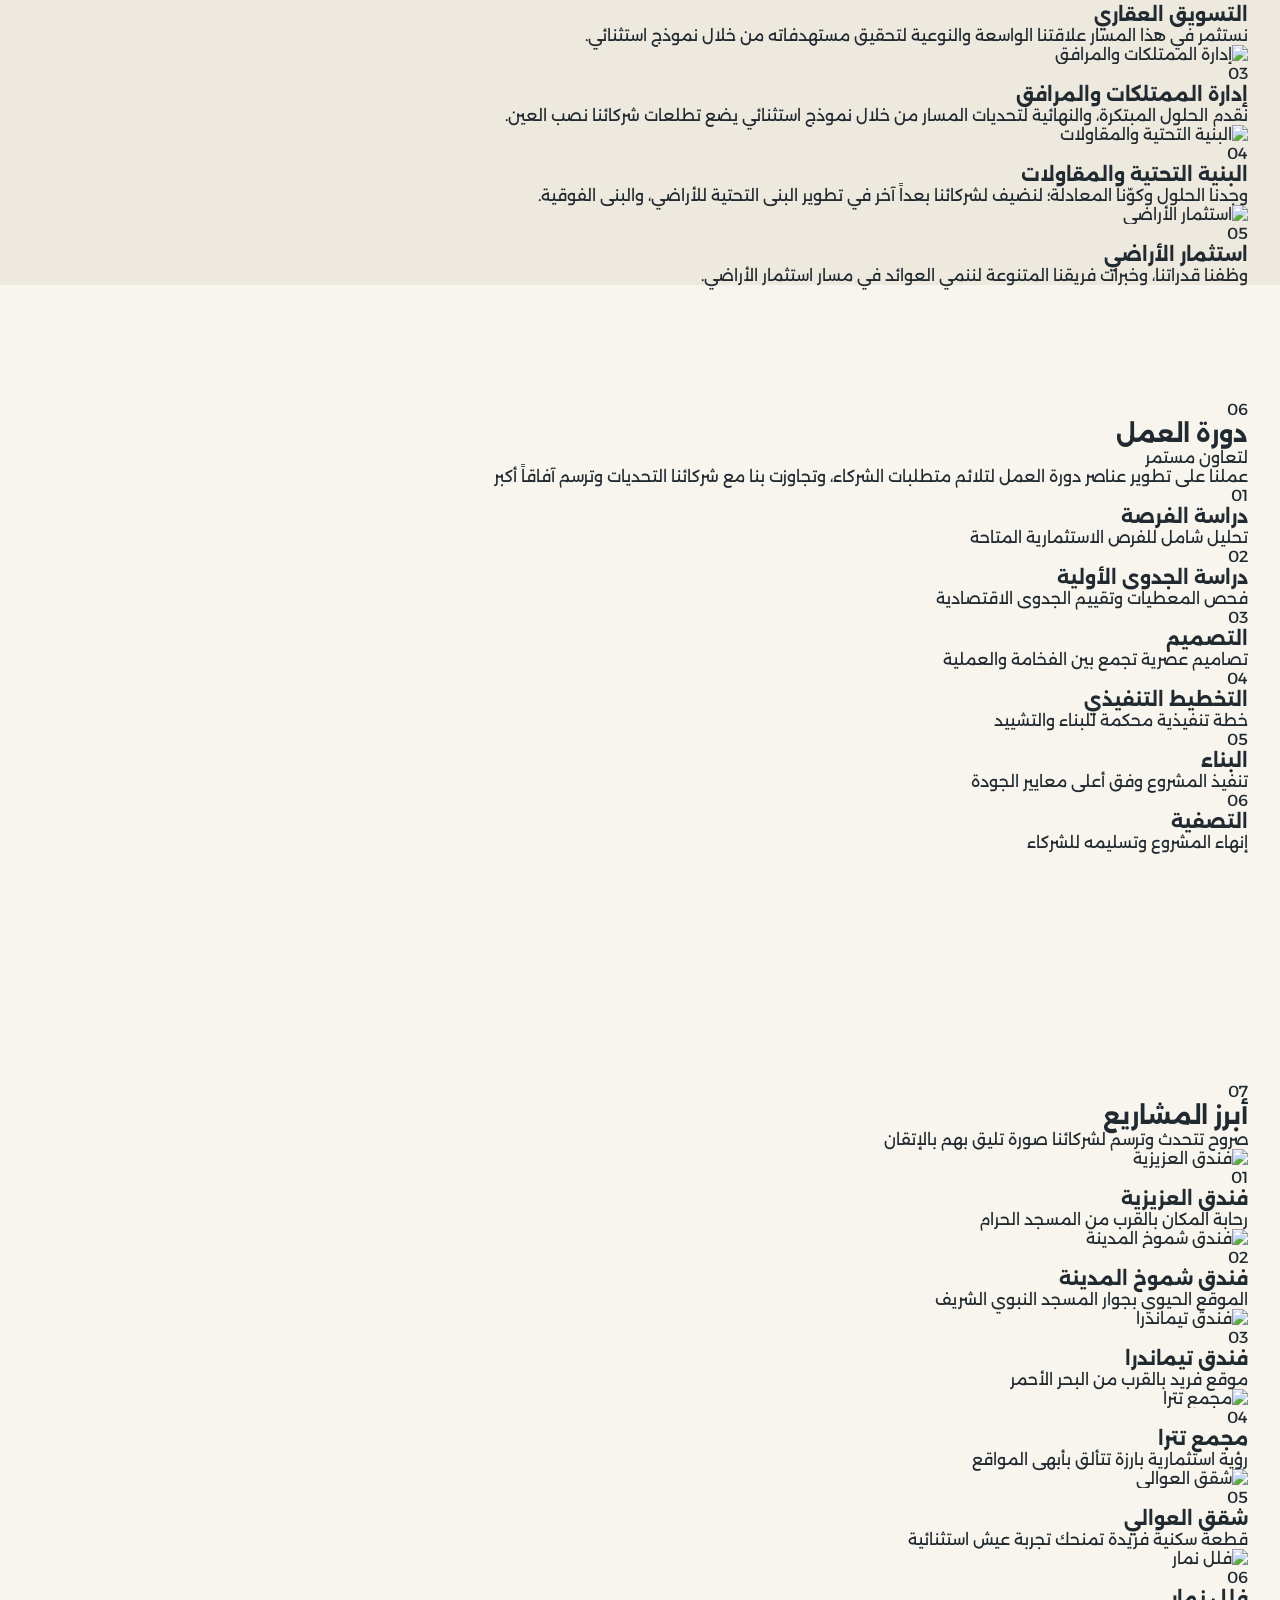
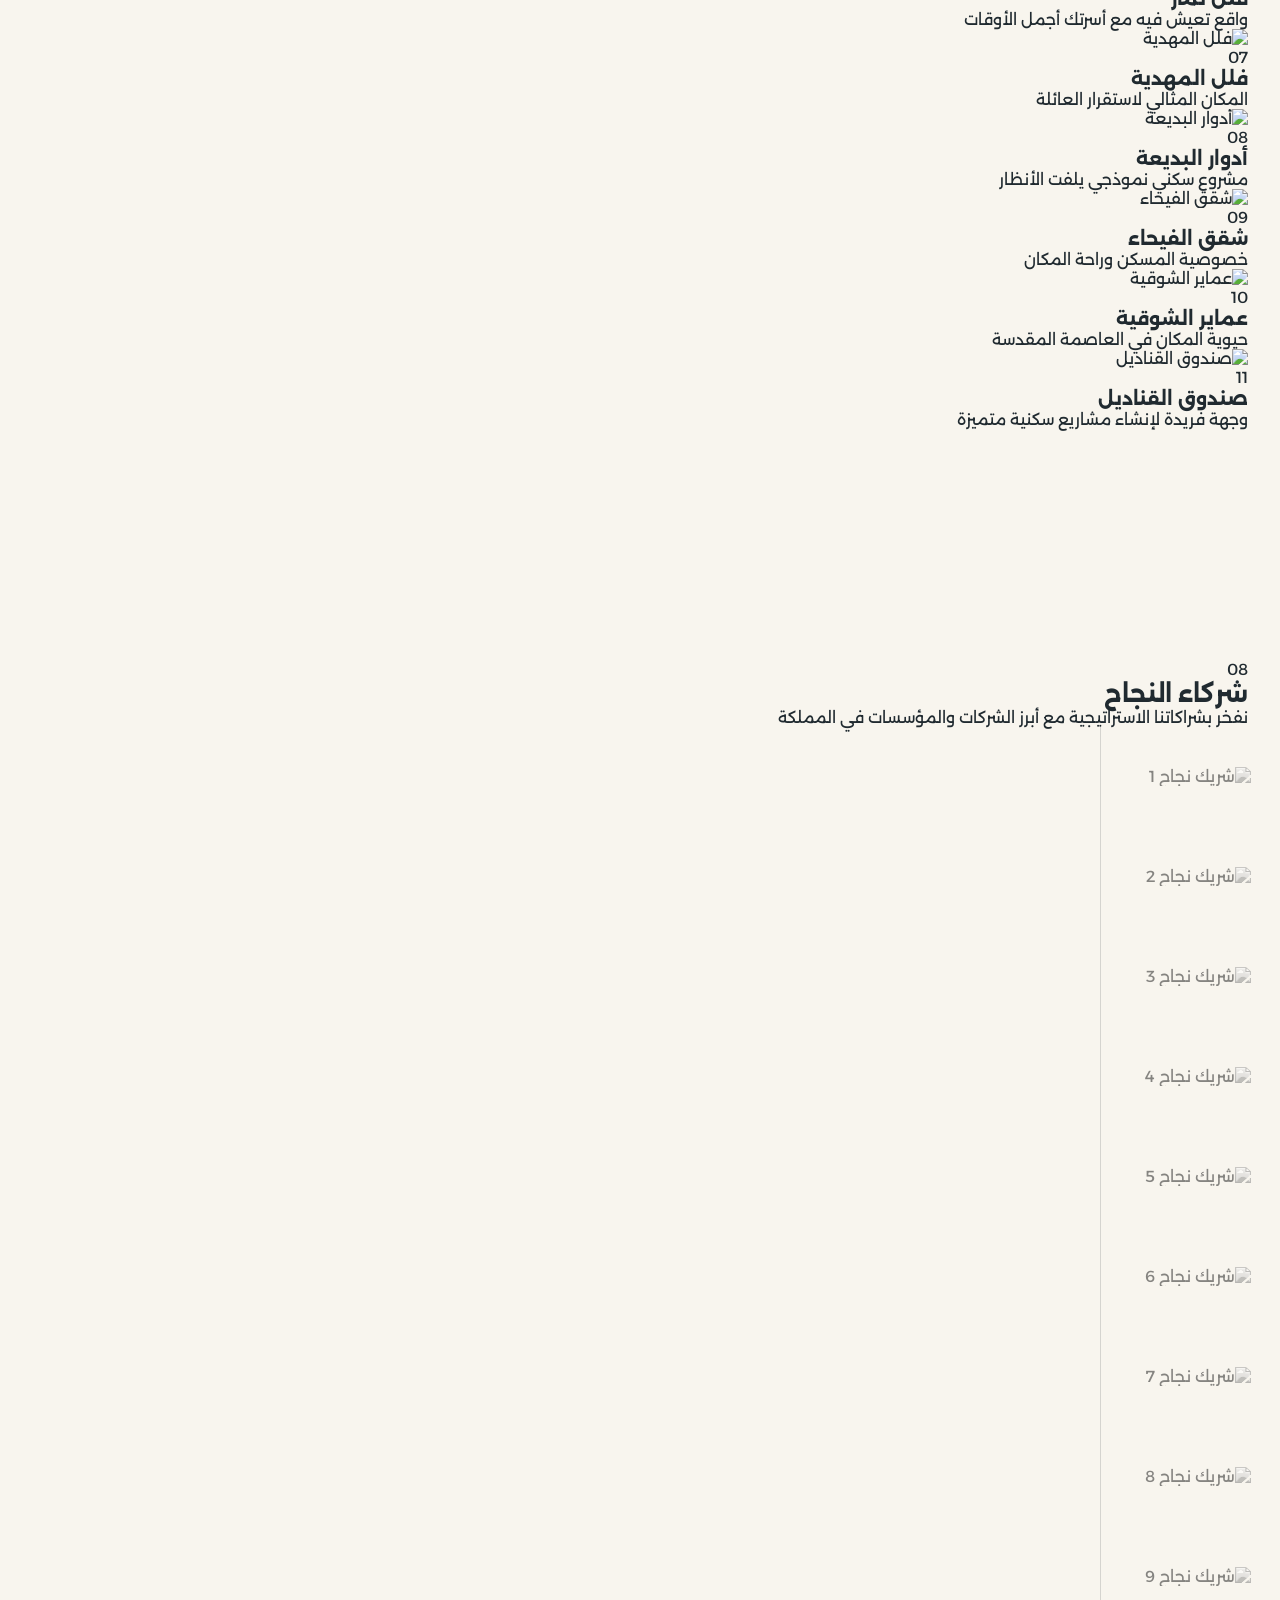
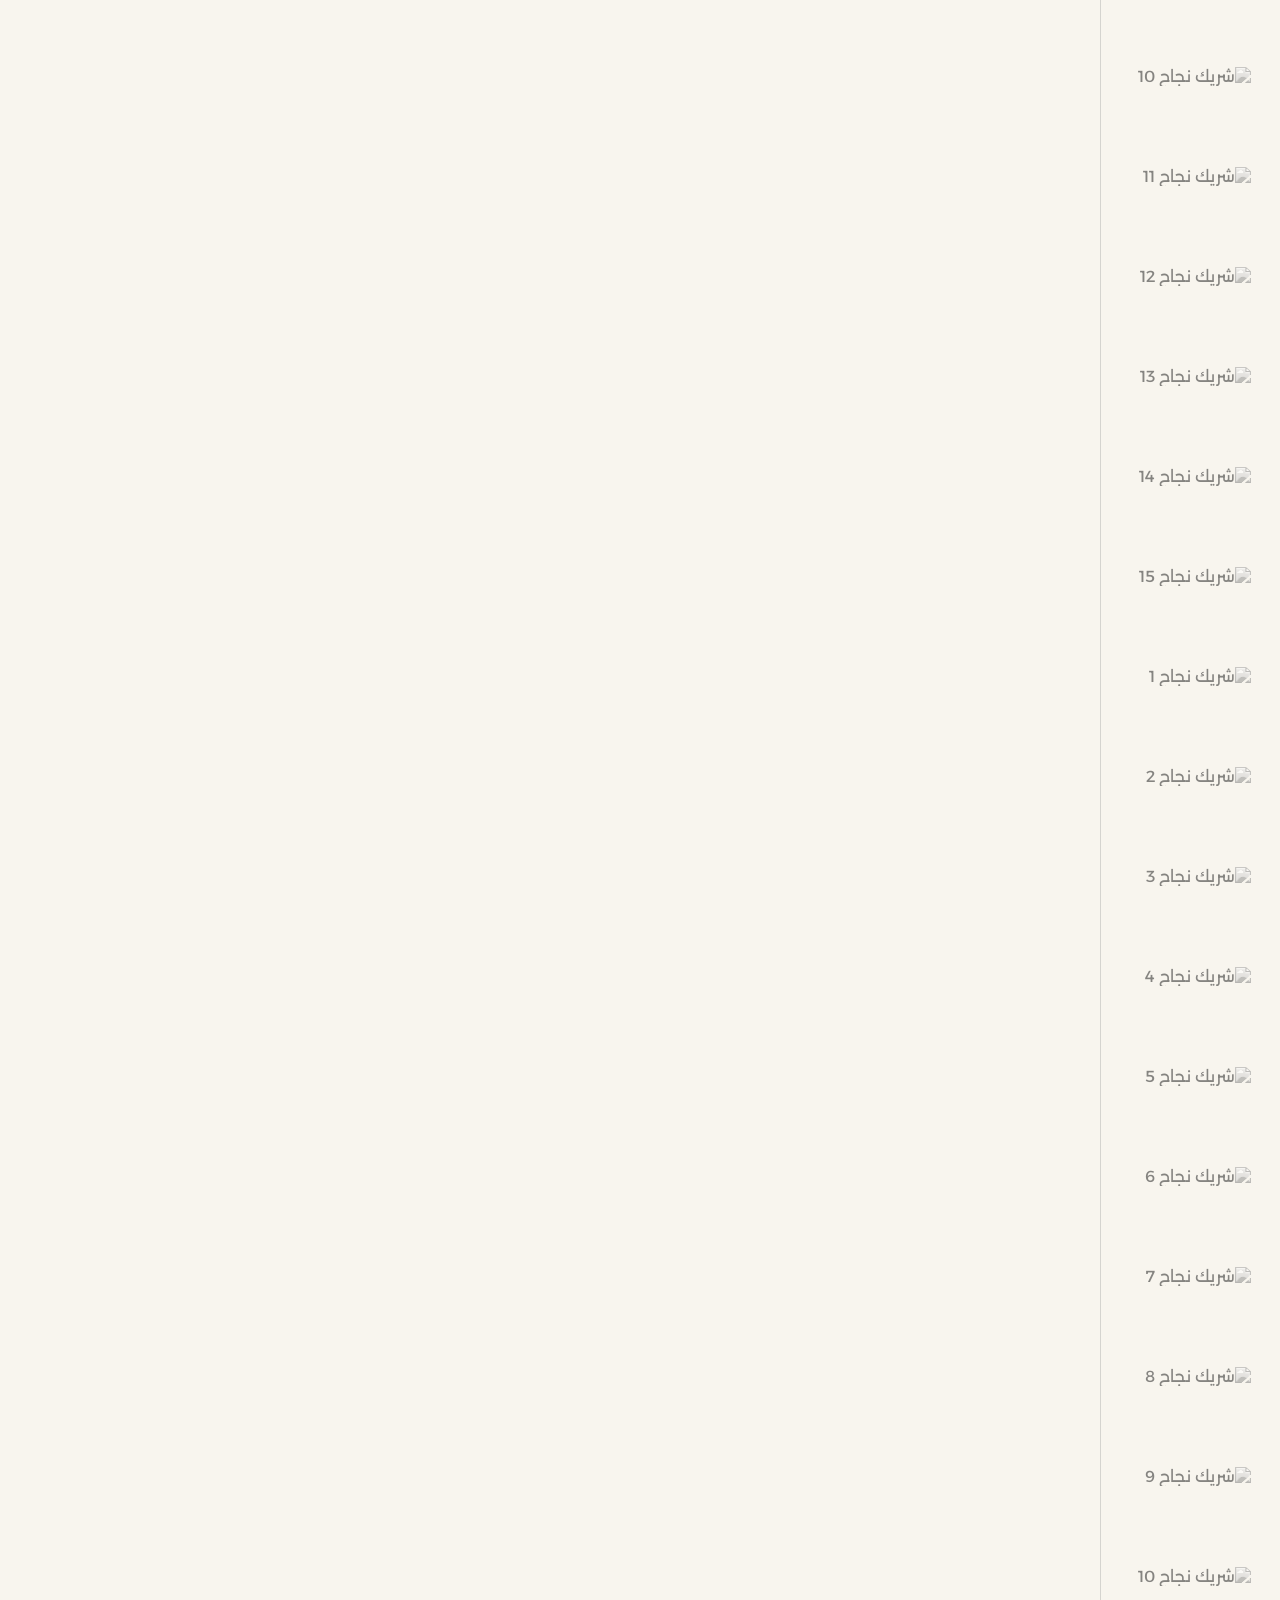
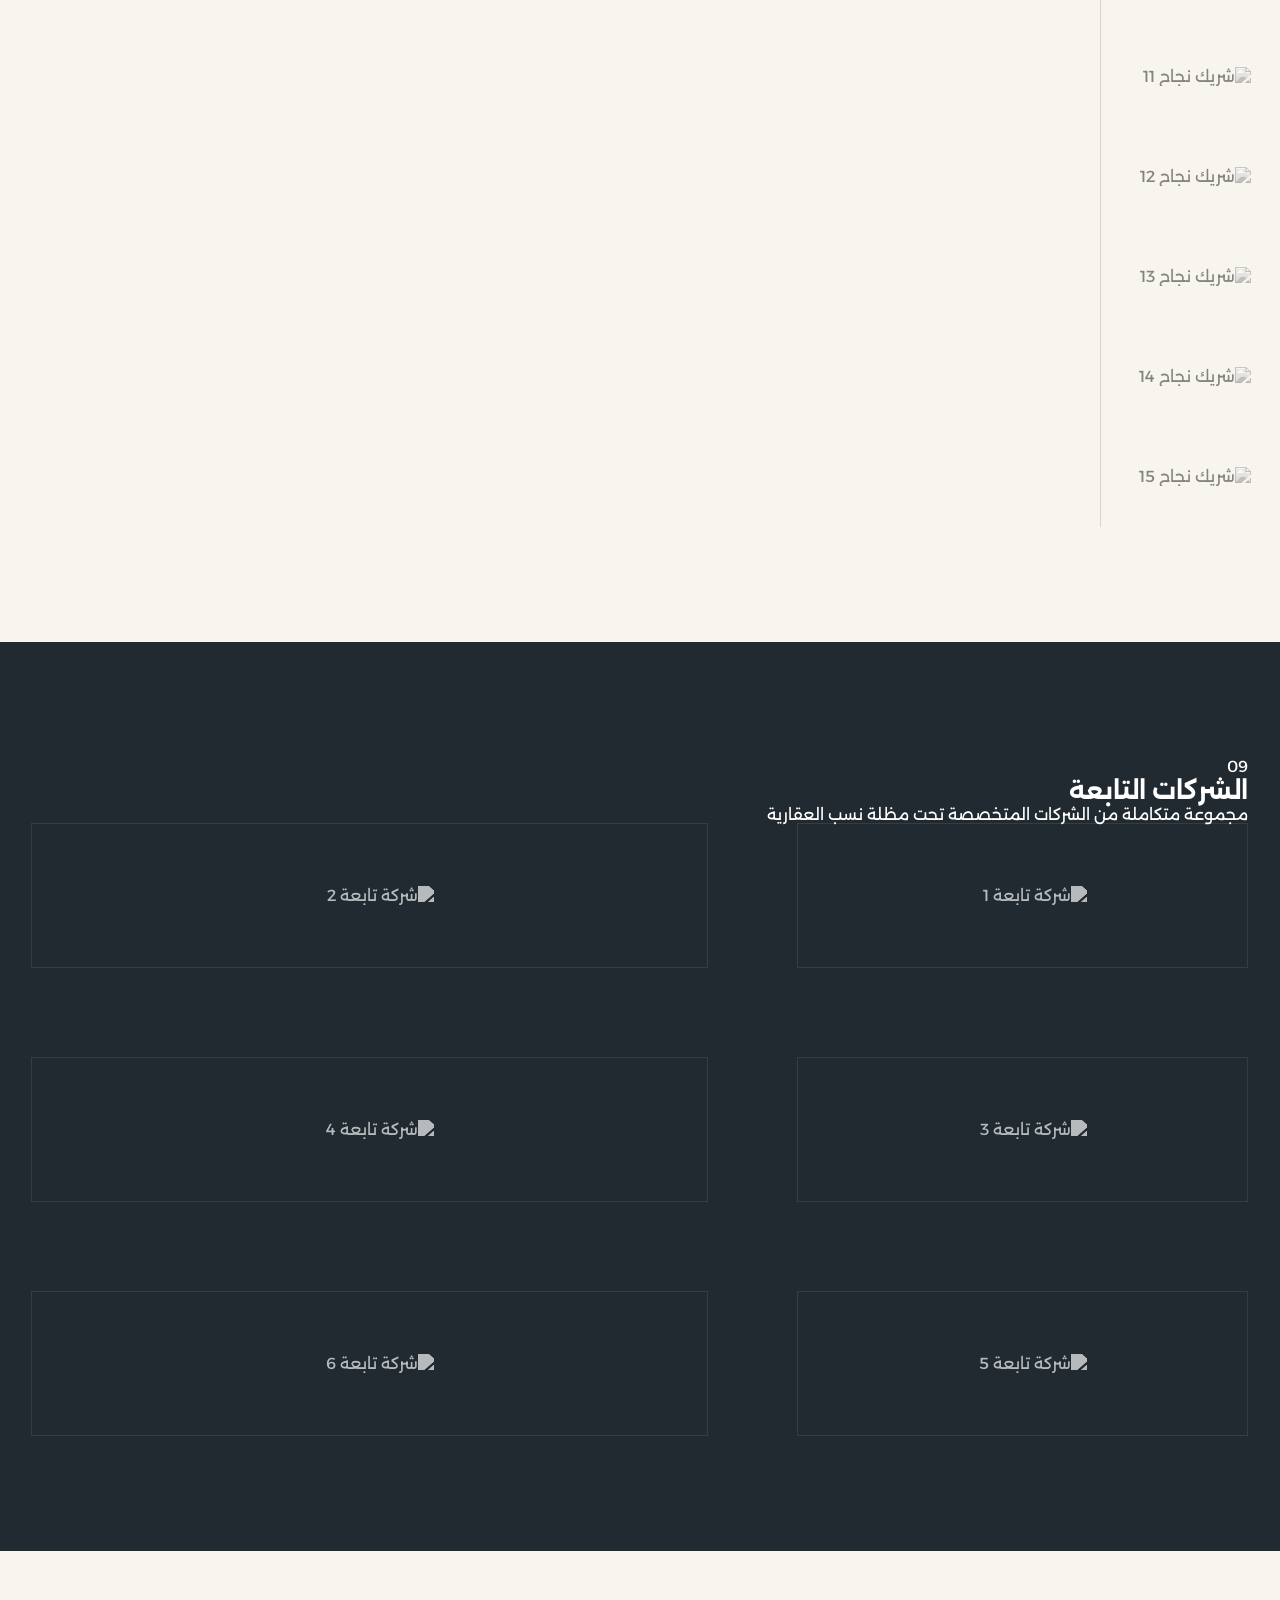
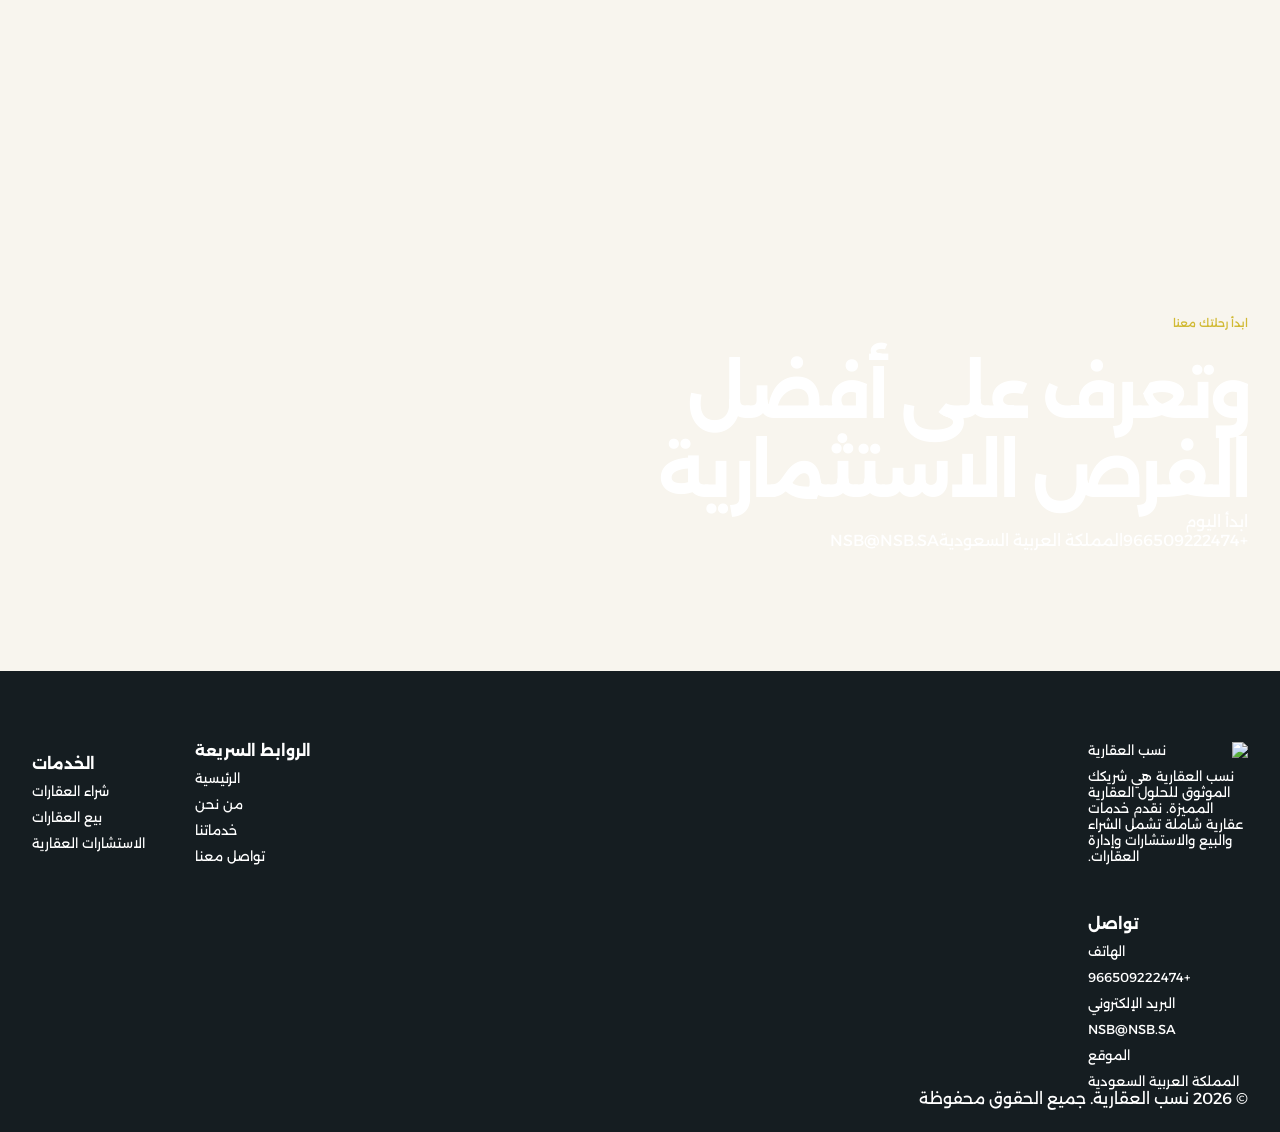
==== commit 837647d8: "Restore original NSB content and section structure" ====
--- a/ar/index.html
+++ b/ar/index.html
@@ -1,312 +1,149 @@
 <!doctype html>
 <html lang="ar" dir="rtl">
 <head>
-  <meta charset="utf-8" />
-  <meta name="viewport" content="width=device-width, initial-scale=1, viewport-fit=cover" />
-  <meta name="theme-color" content="#202a30" />
-  <meta name="description" content="نسب العقارية — تطوير وبناء وتسويق وإدارة أصول عقارية تصنع قيمة مستدامة." />
-  <meta property="og:title" content="نسب العقارية | نبني قيمة تدوم" />
-  <meta property="og:description" content="من الأرض إلى القيمة: منظومة عقارية متكاملة برؤية واحدة." />
-  <meta property="og:image" content="/images/nextImageExportOptimizer/hero-opt-1200.WEBP" />
-  <meta property="og:locale" content="ar_SA" />
-  <title>نسب العقارية | نبني قيمة تدوم</title>
-  <link rel="preconnect" href="https://fonts.googleapis.com" />
-  <link rel="preconnect" href="https://fonts.gstatic.com" crossorigin />
-  <link href="https://fonts.googleapis.com/css2?family=Alexandria:wght@300;400;500;600;700;800&display=swap" rel="stylesheet" />
-  <link rel="stylesheet" href="/assets/styles.css" />
+  <meta charset="utf-8">
+  <meta name="viewport" content="width=device-width,initial-scale=1,viewport-fit=cover">
+  <meta name="theme-color" content="#1e272d">
+  <meta name="description" content="نسب العقارية — ريادة الأعمال الشاملة في عالم البناء والتشييد.">
+  <title>نسب العقارية | حلول عقارية مميزة</title>
+  <link rel="preconnect" href="https://fonts.googleapis.com">
+  <link rel="preconnect" href="https://fonts.gstatic.com" crossorigin>
+  <link href="https://fonts.googleapis.com/css2?family=Alexandria:wght@300;400;500;600;700;800&display=swap" rel="stylesheet">
+  <link rel="stylesheet" href="/assets/styles.css">
   <script defer src="/assets/app.js"></script>
 </head>
 <body>
-  <a class="skip-link" href="#main">الانتقال إلى المحتوى</a>
+<a class="skip-link" href="#main">الانتقال إلى المحتوى</a>
+<header class="header" data-header>
+  <div class="container nav-wrap">
+    <a class="logo" href="#home" aria-label="نسب العقارية"><img src="/images/main/logo-white-opt-384.WEBP" alt="نسب العقارية"></a>
+    <nav class="nav" aria-label="التنقل الرئيسي">
+      <a href="#home">الرئيسية</a><a href="#about">من نحن</a><a href="#services">خدماتنا</a><a href="#projects">مشاريعنا</a><a href="#contact">تواصل معنا</a>
+    </nav>
+    <a class="nav-cta" href="https://wa.me/966509222474">ابدأ الآن <span>↗</span></a>
+    <button class="menu-btn" type="button" aria-label="فتح القائمة" aria-expanded="false" aria-controls="mobile-nav" data-menu><span></span><span></span></button>
+  </div>
+  <nav class="mobile-nav" id="mobile-nav" data-mobile-nav>
+    <a href="#home">الرئيسية</a><a href="#about">من نحن</a><a href="#services">خدماتنا</a><a href="#projects">مشاريعنا</a><a href="#contact">تواصل معنا</a>
+  </nav>
+</header>
+<main id="main">
+<section class="hero" id="home">
+  <img class="hero-bg" src="/images/main/hero-opt-1200.WEBP" alt="مشهد معماري حديث">
+  <div class="hero-overlay"></div>
+  <div class="hero-lines" aria-hidden="true"><i></i><i></i><i></i></div>
+  <div class="container hero-content reveal">
+    <p class="eyebrow light">نسب العقارية</p>
+    <h1>ريادة الأعمال الشاملة<br><em>في عالم البناء والتشييد</em></h1>
+    <p>تقديم منظومة متكاملة من أعمال البناء والتشييد والبنى التحتية، من خلال خبرات متراكمة، وفكر إنشائي يعتمد على الابتكار.</p>
+    <div class="hero-actions"><a class="btn gold" href="#about">ابدأ رحلتك معنا</a><a class="btn outline-light" href="#contact">تواصل معنا</a></div>
+  </div>
+  <a class="whatsapp" href="https://wa.me/966509222474" aria-label="واتساب">◔</a>
+  <span class="scroll-mark">SCROLL / 01</span>
+</section>
 
-  <header class="site-header" data-header>
-    <div class="container nav-row">
-      <a class="brand" href="#home" aria-label="نسب العقارية — الصفحة الرئيسية">
-        <img src="/images/nextImageExportOptimizer/logo-white-opt-384.WEBP" alt="نسب العقارية" />
-      </a>
-      <nav class="desktop-nav" aria-label="التنقل الرئيسي">
-        <a href="#about">من نحن</a>
-        <a href="#services">الخدمات</a>
-        <a href="#journey">الرحلة</a>
-        <a href="#projects">المشاريع</a>
-        <a href="#partners">الشركاء</a>
-      </nav>
-      <a class="nav-cta" href="https://wa.me/966509222474">ابدأ فرصة جديدة <span aria-hidden="true">↗</span></a>
-      <button class="menu-button" type="button" aria-label="فتح القائمة" aria-expanded="false" aria-controls="mobile-menu" data-menu-button>
-        <span></span><span></span>
-      </button>
+<section class="section about" id="about">
+  <div class="container section-top reveal"><span class="section-no">01</span><div><p class="eyebrow">عن نسب</p><h2>التميز والإتقان</h2></div></div>
+  <div class="container about-layout">
+    <figure class="about-media reveal"><img src="/images/main/about-opt-1200.WEBP" alt="عن نسب"><figcaption><strong>15+</strong><span>عاماً من الخبرة</span></figcaption></figure>
+    <div class="about-copy reveal">
+      <p class="lead">تخطو المملكة في وقتنا الحاضر - ووفق رؤية 2030 - نحو ريادية السوق العقاري، ورفع مستويات الاحترافية في كافة قطاعاته. هنا وجدت نسب العقارية اعتماداً على تاريخها أن مساهمتها في رحلة الاحترافية شغف أخاذ.</p>
+      <div class="vision-pair">
+        <article><span>الرؤية</span><h3>رؤيتنا</h3><p>ريادة الأعمال الشاملة في عالم البناء والتشييد.</p></article>
+        <article><span>الرسالة</span><h3>رسالتنا</h3><p>تقديم منظومة متكاملة من أعمال البناء والتشييد والبنى التحتية، من خلال خبرات متراكمة، وفكر إنشائي يعتمد على الابتكار ومعرفة عميقة بالاحتياجات والتطلعات.</p></article>
+      </div>
     </div>
-    <nav class="mobile-menu" id="mobile-menu" data-mobile-menu aria-label="قائمة الجوال">
-      <a href="#about"><span>01</span>من نحن</a>
-      <a href="#services"><span>02</span>الخدمات</a>
-      <a href="#journey"><span>03</span>الرحلة</a>
-      <a href="#projects"><span>04</span>المشاريع</a>
-      <a href="#partners"><span>05</span>الشركاء</a>
-      <a href="https://wa.me/966509222474"><span>06</span>تواصل معنا</a>
-    </nav>
-  </header>
+  </div>
+</section>
 
-  <div class="page-progress" aria-hidden="true"><i data-page-progress></i></div>
+<section class="section values">
+  <div class="container centered-head reveal"><span class="section-no pale">02</span><h2>قيمنا</h2></div>
+  <div class="container values-grid">
+    <article class="value reveal"><b>01</b><span class="value-icon">◇</span><h3>الإتقان</h3><p>نلتزم بأعلى معايير الجودة والإتقان في جميع مشاريعنا</p></article>
+    <article class="value reveal"><b>02</b><span class="value-icon">◎</span><h3>الابتكار</h3><p>نعتمد على فكر إنشائي مبتكر ومعرفة عميقة بالاحتياجات</p></article>
+    <article class="value reveal"><b>03</b><span class="value-icon">◫</span><h3>الشمولية</h3><p>نقدم منظومة متكاملة من الخدمات العقارية</p></article>
+  </div>
+</section>
 
-  <main id="main">
-    <section class="hero" id="home" data-section="00">
-      <div class="hero-visual" aria-label="مشهد معماري لمدينة الرياض">
-        <img src="/images/nextImageExportOptimizer/hero-opt-1200.WEBP" alt="برج معماري حديث في مدينة الرياض" />
-        <div class="hero-shade"></div>
-        <svg class="blueprint" viewBox="0 0 1000 1000" preserveAspectRatio="none" aria-hidden="true">
-          <g class="bp-grid">
-            <path d="M0 170H1000M0 340H1000M0 510H1000M0 680H1000M0 850H1000" />
-            <path d="M140 0V1000M320 0V1000M500 0V1000M680 0V1000M860 0V1000" />
-          </g>
-          <g class="bp-curve">
-            <path d="M40 790C210 640 320 760 455 590S720 320 960 420" />
-            <path d="M90 900C270 720 410 870 545 670S785 430 975 505" />
-          </g>
-          <g class="bp-axes">
-            <path d="M120 120H870V860" />
-            <path d="M120 860H870" />
-            <circle cx="120" cy="860" r="8" />
-            <circle cx="870" cy="860" r="8" />
-            <circle cx="870" cy="120" r="8" />
-          </g>
-        </svg>
-        <span class="measure measure-a">46.6753° E</span>
-        <span class="measure measure-b">24.7136° N</span>
-        <span class="measure measure-c">SITE / 00</span>
-        <span class="measure measure-d">A–01 / 12.40 M</span>
-      </div>
+<section class="section reach">
+  <div class="container centered-head reveal"><span class="section-no pale">03</span><h2>أين وصلت نسب؟</h2></div>
+  <div class="container reach-highlight reveal">
+    <article><strong>15<span>+</span></strong><p>عاماً زاخرة بالخبرات</p></article>
+    <article><strong>20<span>+</span></strong><p>مشروعاً تحكي قصصها</p></article>
+    <article class="investment"><strong>+450,000,000</strong><p>مجموع الاستثمارات (ريال)</p></article>
+  </div>
+  <div class="container metrics">
+    <article><strong>5</strong><b>مدن</b><p>الرياض – جدة – مكة – الطائف – المدينة</p></article>
+    <article><strong>15</strong><b>سنة</b><p>خبرات متراكمة في المجالات العقارية</p></article>
+    <article><strong>77</strong><b>مبنى</b><p>وفق أعلى معايير الإتقان والجودة</p></article>
+    <article><strong>10</strong><b>مشاريع</b><p>تحت الدراسة تنضم لقائمة المنجزات قريباً</p></article>
+    <article><strong>50,000</strong><b>م² الأراضي المطورة</b><p>مساحات في ازدياد مستمر</p></article>
+    <article><strong>200+</strong><b>وحدة سكنية</b><p>تنعم بها أكثر من 200 أسرة</p></article>
+    <article><strong>20+</strong><b>مشروع</b><p>متنوعة الوحدات والمناطق</p></article>
+    <article><strong>500+</strong><b>غرفة فندقية</b><p>شيّدت وفق تجارب وخبرات نوعية</p></article>
+    <article><strong>110,000</strong><b>م² مسطحات البناء</b><p>تتوافق مع أحدث توجهات البناء</p></article>
+    <article><strong>274,000</strong><b>م² بنية تحتية</b><p>جار العمل على تطويرها</p></article>
+  </div>
+</section>
 
-      <div class="hero-panel">
-        <div class="hero-copy reveal">
-          <p class="eyebrow">من الأرض إلى القيمة</p>
-          <h1>نبني ما يتجاوز <em>حدود المكان.</em></h1>
-          <p class="hero-lead">نحوّل الفرصة العقارية إلى مشروع واضح وقابل للنمو، عبر منظومة تجمع التطوير والبناء والتسويق والإدارة تحت رؤية واحدة.</p>
-          <div class="hero-actions">
-            <a class="button button-gold" href="#projects">استكشف المشاريع <span aria-hidden="true">↓</span></a>
-            <a class="text-link" href="https://wa.me/966509222474">ناقش فرصتك معنا</a>
-          </div>
-        </div>
-        <div class="hero-stats reveal" aria-label="إحصائيات نسب">
-          <article><span>الخبرة</span><strong>15+</strong><small>عامًا</small></article>
-          <article><span>المشاريع</span><strong>20+</strong><small>مشروعًا</small></article>
-          <article><span>الاستثمارات</span><strong>450+</strong><small>مليون ريال</small></article>
-        </div>
-      </div>
-      <div class="hero-scroll" aria-hidden="true"><i></i><span>SCROLL / BUILD</span></div>
-    </section>
+<section class="section services" id="services">
+  <div class="container centered-head reveal"><span class="section-no pale">04</span><h2>خدماتنا</h2><p>منظومة متكاملة من الخدمات العقارية</p></div>
+  <div class="container services-grid">
+    <article class="service-card reveal"><img src="/images/services/1.webp" alt="التطوير العقاري"><div><span>01</span><h3>التطوير العقاري</h3><p>استهدفنا بناء أنواع متعددة من المشاريع العقارية؛ لتكون جسراً موصلاً إلى عملائنا، مزيناً بالفخامة بلغة عصرية.</p></div></article>
+    <article class="service-card reveal"><img src="/images/services/2.webp" alt="التسويق العقاري"><div><span>02</span><h3>التسويق العقاري</h3><p>نستثمر في هذا المسار علاقتنا الواسعة والنوعية لتحقيق مستهدفاته من خلال نموذج استثنائي.</p></div></article>
+    <article class="service-card reveal"><img src="/images/services/3.webp" alt="إدارة الممتلكات والمرافق"><div><span>03</span><h3>إدارة الممتلكات والمرافق</h3><p>نقدم الحلول المبتكرة، والنهائية لتحديات المسار من خلال نموذج استثنائي يضع تطلعات شركائنا نصب العين.</p></div></article>
+    <article class="service-card reveal"><img src="/images/services/4.webp" alt="البنية التحتية والمقاولات"><div><span>04</span><h3>البنية التحتية والمقاولات</h3><p>وجدنا الحلول وكوّنا المعادلة؛ لنضيف لشركائنا بعداً آخر في تطوير البنى التحتية للأراضي، والبنى الفوقية.</p></div></article>
+    <article class="service-card reveal"><img src="/images/services/5.webp" alt="استثمار الأراضي"><div><span>05</span><h3>استثمار الأراضي</h3><p>وظفنا قدراتنا، وخبرات فريقنا المتنوعة لننمي العوائد في مسار استثمار الأراضي.</p></div></article>
+  </div>
+</section>
 
-    <section class="about section" id="about" data-section="01">
-      <div class="container section-heading reveal">
-        <p class="section-label">01 / FOUNDATION</p>
-        <h2>كل مشروع قوي يبدأ بفهمٍ <em>أعمق.</em></h2>
-        <p class="section-intro">نبدأ بقراءة الفرصة والمستخدم والسوق قبل رسم أول خط، حتى يصبح كل قرار لاحق أكثر وضوحًا واتزانًا.</p>
-      </div>
-      <div class="container about-grid">
-        <figure class="about-image media-reveal">
-          <img src="/images/nextImageExportOptimizer/about-opt-1200.WEBP" alt="تفاصيل واجهة معمارية" loading="lazy" />
-          <figcaption><span>15</span><small>عامًا نصنع الأثر</small></figcaption>
-        </figure>
-        <div class="about-copy reveal">
-          <p>تخطو المملكة وفق رؤية 2030 نحو سوق عقاري أكثر احترافية واستدامة. ومن خبرتها المتراكمة، ترى نسب أن بناء القيمة يبدأ قبل أول حجر: من فهم الموقع والطلب، ثم صياغة منتج عقاري يملك سببًا واضحًا للوجود.</p>
-          <div class="principle">
-            <span>NSB PRINCIPLE / 01</span>
-            <strong>التميز والإتقان منهج، لا شعار.</strong>
-          </div>
-        </div>
-        <div class="about-plan" aria-hidden="true">
-          <i class="x"></i><i class="y"></i><b class="n1"></b><b class="n2"></b><b class="n3"></b>
-          <span>12.40 M</span>
-        </div>
-      </div>
-    </section>
+<section class="section process">
+  <div class="container centered-head reveal"><span class="section-no pale">06</span><h2>دورة العمل</h2><p class="process-title">لتعاون مستمر</p><p>عملنا على تطوير عناصر دورة العمل لتلائم متطلبات الشركاء، وتجاوزت بنا مع شركائنا التحديات وترسم آفاقاً أكبر</p></div>
+  <div class="container process-layout">
+    <div class="process-axis" aria-hidden="true"></div>
+    <article class="step reveal"><span>01</span><div><h3>دراسة الفرصة</h3><p>تحليل شامل للفرص الاستثمارية المتاحة</p></div></article>
+    <article class="step reveal"><span>02</span><div><h3>دراسة الجدوى الأولية</h3><p>فحص المعطيات وتقييم الجدوى الاقتصادية</p></div></article>
+    <article class="step reveal"><span>03</span><div><h3>التصميم</h3><p>تصاميم عصرية تجمع بين الفخامة والعملية</p></div></article>
+    <article class="step reveal"><span>04</span><div><h3>التخطيط التنفيذي</h3><p>خطة تنفيذية محكمة للبناء والتشييد</p></div></article>
+    <article class="step reveal"><span>05</span><div><h3>البناء</h3><p>تنفيذ المشروع وفق أعلى معايير الجودة</p></div></article>
+    <article class="step reveal"><span>06</span><div><h3>التصفية</h3><p>إنهاء المشروع وتسليمه للشركاء</p></div></article>
+  </div>
+</section>
 
-    <section class="vision section" data-section="02">
-      <div class="container vision-grid">
-        <article class="vision-card vision-dark reveal">
-          <span class="vision-no">02.1</span>
-          <p class="section-label light">VISION</p>
-          <h2>رؤيتنا</h2>
-          <p>ريادة الأعمال الشاملة في عالم البناء والتشييد، وصناعة منتجات عقارية تتقدم على احتياج السوق.</p>
-        </article>
-        <article class="vision-card vision-light reveal">
-          <span class="vision-no">02.2</span>
-          <p class="section-label">MISSION</p>
-          <h2>رسالتنا</h2>
-          <p>تقديم منظومة متكاملة بخبرات متراكمة وفكر إنشائي مبتكر يوازن بين جودة التنفيذ واستدامة العائد.</p>
-        </article>
-      </div>
-    </section>
+<section class="section projects" id="projects">
+  <div class="container centered-head reveal"><span class="section-no pale">07</span><h2>أبرز المشاريع</h2><p>صروح تتحدث وترسم لشركائنا صورة تليق بهم بالإتقان</p></div>
+  <div class="container projects-grid">
+    <article class="project-card reveal"><img src="/images/portfolio/1.webp" alt="فندق العزيزية"><div><span>01</span><h3>فندق العزيزية</h3><p>رحابة المكان بالقرب من المسجد الحرام</p></div></article>
+    <article class="project-card reveal"><img src="/images/portfolio/2.webp" alt="فندق شموخ المدينة"><div><span>02</span><h3>فندق شموخ المدينة</h3><p>الموقع الحيوي بجوار المسجد النبوي الشريف</p></div></article>
+    <article class="project-card reveal"><img src="/images/portfolio/3.webp" alt="فندق تيماندرا"><div><span>03</span><h3>فندق تيماندرا</h3><p>موقع فريد بالقرب من البحر الأحمر</p></div></article>
+    <article class="project-card reveal"><img src="/images/portfolio/4.webp" alt="مجمع تترا"><div><span>04</span><h3>مجمع تترا</h3><p>رؤية استثمارية بارزة تتألق بأبهى المواقع</p></div></article>
+    <article class="project-card reveal"><img src="/images/portfolio/5.webp" alt="شقق العوالي"><div><span>05</span><h3>شقق العوالي</h3><p>قطعة سكنية فريدة تمنحك تجربة عيش استثنائية</p></div></article>
+    <article class="project-card reveal"><img src="/images/portfolio/6.webp" alt="فلل نمار"><div><span>06</span><h3>فلل نمار</h3><p>واقع تعيش فيه مع أسرتك أجمل الأوقات</p></div></article>
+    <article class="project-card reveal"><img src="/images/portfolio/7.webp" alt="فلل المهدية"><div><span>07</span><h3>فلل المهدية</h3><p>المكان المثالي لاستقرار العائلة</p></div></article>
+    <article class="project-card reveal"><img src="/images/portfolio/8.webp" alt="أدوار البديعة"><div><span>08</span><h3>أدوار البديعة</h3><p>مشروع سكني نموذجي يلفت الأنظار</p></div></article>
+    <article class="project-card reveal"><img src="/images/portfolio/9.webp" alt="شقق الفيحاء"><div><span>09</span><h3>شقق الفيحاء</h3><p>خصوصية المسكن وراحة المكان</p></div></article>
+    <article class="project-card reveal"><img src="/images/portfolio/10.webp" alt="عماير الشوقية"><div><span>10</span><h3>عماير الشوقية</h3><p>حيوية المكان في العاصمة المقدسة</p></div></article>
+    <article class="project-card reveal"><img src="/images/portfolio/11.webp" alt="صندوق القناديل"><div><span>11</span><h3>صندوق القناديل</h3><p>وجهة فريدة لإنشاء مشاريع سكنية متميزة</p></div></article>
+  </div>
+</section>
 
-    <section class="services section" id="services" data-section="03">
-      <div class="container section-heading section-heading-split reveal">
-        <div>
-          <p class="section-label">03 / STRUCTURE</p>
-          <h2>خمس خبرات. هيكل واحد <em>متكامل.</em></h2>
-        </div>
-        <p class="section-intro">الخدمات ليست جزرًا منفصلة؛ بل مراحل مترابطة تبدأ من الفرصة وتنتهي بأصل يعمل ويستمر.</p>
-      </div>
+<section class="section partners">
+  <div class="container centered-head reveal"><span class="section-no pale">08</span><h2>شركاء النجاح</h2><p>نفخر بشراكاتنا الاستراتيجية مع أبرز الشركات والمؤسسات في المملكة</p></div>
+  <div class="logo-marquee"><div class="logo-track" data-partners></div></div>
+</section>
 
-      <div class="service-list">
-        <article class="service service-a" data-service>
-          <figure class="media-reveal"><img src="/images/services/nextImageExportOptimizer/1-opt-1200.WEBP" alt="تفاصيل إنشاء معمارية" loading="lazy" /></figure>
-          <div class="service-copy reveal">
-            <span class="service-index">01</span><small>GROUND / OPPORTUNITY</small>
-            <h3>التطوير العقاري</h3>
-            <p>نقرأ الفرصة، نطوّر الفكرة، ونبني منتجًا عقاريًا متعدد الأبعاد بقيمة مدروسة.</p>
-          </div>
-        </article>
+<section class="section companies">
+  <div class="container centered-head reveal"><span class="section-no pale">09</span><h2>الشركات التابعة</h2><p>مجموعة متكاملة من الشركات المتخصصة تحت مظلة نسب العقارية</p></div>
+  <div class="container companies-grid" data-companies></div>
+</section>
 
-        <article class="service service-b" data-service>
-          <div class="service-copy reveal">
-            <span class="service-index">02</span><small>LEVEL 01 / LAND</small>
-            <h3>استثمار الأراضي</h3>
-            <p>نحوّل الأرض من مساحة خام إلى أصل مفهوم وقابل للتطوير، مبني على نموذج عائد واضح.</p>
-          </div>
-          <figure class="media-reveal"><img src="/images/services/nextImageExportOptimizer/5-opt-1200.WEBP" alt="مخطط واتجاهات استثمارية" loading="lazy" /></figure>
-        </article>
-
-        <article class="service service-c" data-service>
-          <figure class="media-reveal"><img src="/images/services/nextImageExportOptimizer/4-opt-1200.WEBP" alt="واجهة هندسية للبنية التحتية" loading="lazy" /></figure>
-          <div class="service-copy reveal">
-            <span class="service-index">03</span><small>LEVEL 02 / BUILD</small>
-            <h3>البنية التحتية والمقاولات</h3>
-            <p>تنفيذ منضبط يجمع جودة المواد وإدارة المخاطر واحترام الزمن والتكلفة.</p>
-          </div>
-        </article>
-
-        <article class="service service-d" data-service>
-          <figure class="media-reveal"><img src="/images/portfolio/nextImageExportOptimizer/4-opt-1200.WEBP" alt="مشروع تجاري مضاء ليلًا" loading="lazy" /></figure>
-          <div class="service-copy reveal">
-            <span class="service-index">04</span><small>LEVEL 03 / MARKET</small>
-            <h3>التسويق العقاري</h3>
-            <p>نصوغ قصة المشروع، نحدد موقعه في السوق، ونبني تجربة بيع تعكس قيمته الحقيقية.</p>
-          </div>
-        </article>
-
-        <article class="service service-e" data-service>
-          <div class="service-copy reveal">
-            <span class="service-index">05</span><small>ROOF / OPERATE</small>
-            <h3>إدارة الممتلكات والمرافق</h3>
-            <p>نحافظ على جودة الأصل وتجربة المستفيد وكفاءة التشغيل بما يطيل عمر القيمة.</p>
-          </div>
-          <figure class="media-reveal"><img src="/images/services/nextImageExportOptimizer/3-opt-1200.WEBP" alt="تكوين معماري داخلي" loading="lazy" /></figure>
-        </article>
-      </div>
-    </section>
-
-    <section class="journey section" id="journey" data-section="04">
-      <div class="container journey-grid">
-        <div class="journey-intro reveal">
-          <p class="section-label light">04 / CONSTRUCTION</p>
-          <h2>قرارٌ واضح، طابقًا بعد <em>طابق.</em></h2>
-          <p>مسار عمل يقلل المفاجآت ويربط كل قرار بما يليه حتى يصبح المشروع جاهزًا للحياة والاستثمار.</p>
-          <div class="journey-line"><i data-journey-progress></i></div>
-        </div>
-        <ol class="journey-steps">
-          <li class="reveal"><span>01</span><div><small>SITE STUDY</small><h3>دراسة الفرصة</h3><p>تحليل الموقع والسوق والطلب والجدوى.</p></div></li>
-          <li class="reveal"><span>02</span><div><small>PRODUCT</small><h3>تطوير الفكرة</h3><p>صياغة المنتج والفئة المستهدفة ونموذج الاستثمار.</p></div></li>
-          <li class="reveal"><span>03</span><div><small>DESIGN</small><h3>التخطيط والتصميم</h3><p>تحويل الرؤية إلى مخططات وتجربة مكانية قابلة للتنفيذ.</p></div></li>
-          <li class="reveal"><span>04</span><div><small>BUILD</small><h3>البناء والتنفيذ</h3><p>إدارة الجودة والوقت والتكلفة حتى التسليم.</p></div></li>
-          <li class="reveal"><span>05</span><div><small>OPERATE</small><h3>الإطلاق والتشغيل</h3><p>نقل المشروع إلى تجربة فعالة وقيمة مستدامة.</p></div></li>
-        </ol>
-      </div>
-    </section>
-
-    <section class="projects section" id="projects" data-section="05">
-      <div class="container section-heading section-heading-split reveal">
-        <div>
-          <p class="section-label">05 / PORTFOLIO</p>
-          <h2>مشاريع لها حضور. وقيمة <em>تبقى.</em></h2>
-        </div>
-        <p class="section-intro">مختارات من الضيافة والسكن والتجارة والاستثمار، تظهر تنوع الخبرة ووحدة المنهج.</p>
-      </div>
-
-      <div class="container portfolio">
-        <button class="project project-feature media-reveal" type="button" data-gallery-open>
-          <img src="/images/portfolio/nextImageExportOptimizer/1-opt-1200.WEBP" alt="فندق العزيزية" loading="lazy" />
-          <span class="project-info"><small>01 / HOSPITALITY</small><strong>فندق العزيزية</strong><em>مكة المكرمة</em></span>
-        </button>
-        <button class="project project-tall media-reveal" type="button" data-gallery-open>
-          <img src="/images/portfolio/nextImageExportOptimizer/2-opt-1200.WEBP" alt="فندق شموخ المدينة" loading="lazy" />
-          <span class="project-info"><small>02 / HOSPITALITY</small><strong>فندق شموخ المدينة</strong><em>المدينة المنورة</em></span>
-        </button>
-        <button class="project project-wide media-reveal" type="button" data-gallery-open>
-          <img src="/images/portfolio/nextImageExportOptimizer/5-opt-1200.WEBP" alt="شقق العوالي" loading="lazy" />
-          <span class="project-info"><small>03 / RESIDENTIAL</small><strong>شقق العوالي</strong><em>تجربة عيش استثنائية</em></span>
-        </button>
-        <button class="project project-square media-reveal" type="button" data-gallery-open>
-          <img src="/images/portfolio/nextImageExportOptimizer/4-opt-1200.WEBP" alt="مجمع تترا" loading="lazy" />
-          <span class="project-info"><small>04 / COMMERCIAL</small><strong>مجمع تترا</strong><em>رؤية استثمارية بارزة</em></span>
-        </button>
-      </div>
-      <div class="container portfolio-footer reveal">
-        <p>تضم محفظة نسب مشاريع إضافية من الفلل والشقق والضيافة والأصول الاستثمارية.</p>
-        <button class="button button-outline" type="button" data-gallery-open>عرض المحفظة كاملة <span>↗</span></button>
-      </div>
-    </section>
-
-    <section class="impact section" data-section="06">
-      <div class="container impact-grid">
-        <div class="impact-copy reveal">
-          <p class="section-label light">06 / VALUE</p>
-          <h2>النتيجة ليست مبنى. إنها <em>قيمة تعمل.</em></h2>
-        </div>
-        <div class="impact-stats">
-          <article class="reveal"><strong data-counter="15">15</strong><span>عامًا من الخبرة</span></article>
-          <article class="reveal"><strong data-counter="20">20</strong><span>مشروعًا متنوعًا</span></article>
-          <article class="reveal"><strong data-counter="450">450</strong><span>مليون ريال استثمارات</span></article>
-        </div>
-      </div>
-    </section>
-
-    <section class="partners section" id="partners" data-section="07">
-      <div class="container section-heading section-heading-split reveal">
-        <div><p class="section-label">07 / NETWORK</p><h2>شراكات توسّع أثر <em>المشروع.</em></h2></div>
-        <p class="section-intro">شبكة من الجهات والخبرات التي تدعم جودة القرار والتنفيذ والتشغيل.</p>
-      </div>
-      <div class="logo-rail" data-partners aria-label="شركاء النجاح"></div>
-    </section>
-
-    <section class="companies section" data-section="08">
-      <div class="container companies-grid">
-        <div class="companies-copy reveal">
-          <p class="section-label light">08 / ECOSYSTEM</p>
-          <h2>خبرات متخصصة تحت مظلة <em>واحدة.</em></h2>
-          <p>منظومة شركات تكمل بعضها لتبقى القرارات أسرع والتنفيذ أكثر اتساقًا.</p>
-        </div>
-        <div class="company-wall" data-companies></div>
-      </div>
-    </section>
-
-    <section class="contact" data-section="09">
-      <img class="contact-image" src="/images/services/nextImageExportOptimizer/4-opt-1200.WEBP" alt="واجهة معمارية حديثة" loading="lazy" />
-      <div class="contact-overlay"></div>
-      <div class="container contact-grid">
-        <div class="reveal">
-          <p class="section-label light">09 / NEXT SITE</p>
-          <h2>فرصتك القادمة تستحق شريكًا <em>يفهمها.</em></h2>
-        </div>
-        <div class="contact-action reveal">
-          <p>شاركنا الموقع أو الفكرة أو التحدي، ولنبدأ من السؤال الصحيح.</p>
-          <a class="contact-button" href="https://wa.me/966509222474"><span>ابدأ المحادثة</span><i>↗</i></a>
-        </div>
-      </div>
-    </section>
-  </main>
-
-  <footer class="footer">
-    <div class="container footer-grid">
-      <img src="/images/nextImageExportOptimizer/logo-white-opt-384.WEBP" alt="نسب العقارية" />
-      <p>من الأرض إلى القيمة.</p>
-      <div><a dir="ltr" href="tel:+966509222474">+966 50 922 2474</a><a href="mailto:NSB@NSB.SA">NSB@NSB.SA</a></div>
-    </div>
-    <div class="container footer-bottom"><span>© 2026 نسب العقارية</span><span>RIYADH / SAUDI ARABIA</span></div>
-  </footer>
-
-  <dialog class="gallery" data-gallery>
-    <button class="gallery-close" type="button" aria-label="إغلاق المحفظة" data-gallery-close>×</button>
-    <div class="gallery-heading"><span>NSB / SELECTED PORTFOLIO</span><h2>المحفظة العقارية</h2></div>
-    <div class="gallery-grid" data-gallery-grid></div>
-  </dialog>
-</body>
-</html>
+<section class="contact" id="contact">
+  <div class="contact-shape"></div>
+  <div class="container contact-content reveal"><p class="eyebrow">ابدأ رحلتك معنا</p><h2>وتعرف على أفضل الفرص الاستثمارية</h2><a class="btn gold" href="https://wa.me/966509222474">ابدأ اليوم</a><div class="contact-data"><a href="tel:+966509222474">+966509222474</a><span>المملكة العربية السعودية</span><a href="mailto:NSB@NSB.SA">NSB@NSB.SA</a></div></div>
+</section>
+</main>
+<footer class="footer">
+  <div class="container footer-grid"><div><img src="/images/main/logo-white-opt-384.WEBP" alt="نسب العقارية"><p>نسب العقارية هي شريكك الموثوق للحلول العقارية المميزة. نقدم خدمات عقارية شاملة تشمل الشراء والبيع والاستشارات وإدارة العقارات.</p></div><div><h3>الروابط السريعة</h3><a href="#home">الرئيسية</a><a href="#about">من نحن</a><a href="#services">خدماتنا</a><a href="#contact">تواصل معنا</a></div><div><h3>الخدمات</h3><span>شراء العقارات</span><span>بيع العقارات</span><span>الاستشارات العقارية</span></div><div><h3>تواصل</h3><span>الهاتف</span><a href="tel:+966509222474">+966509222474</a><span>البريد الإلكتروني</span><a href="mailto:NSB@NSB.SA">NSB@NSB.SA</a><span>الموقع</span><span>المملكة العربية السعودية</span></div></div>
+  <div class="container copyright">© 2026 نسب العقارية. جميع الحقوق محفوظة</div>
+</footer>
+</body></html>
--- a/assets/styles.css
+++ b/assets/styles.css
@@ -1 +1,260 @@
-@import url('/assets/styles2.css');:root{--graphite:#303b42;--graphite-2:#20292f;--steel:#5b666e;--gold:#b19b18;--gold-light:#d0bb45;--gold-pale:#e9e0ad;--stone:#e9e5dc;--ivory:#f6f3ec;--white:#fff;--ink:#1f282d;--muted:#6d7477;--line:rgba(48,59,66,.18);--shell:min(1220px,calc(100% - 56px));--ease:cubic-bezier(.2,.75,.25,1)}*{box-sizing:border-box}html{scroll-behavior:smooth;scroll-padding-top:92px}body{margin:0;background:var(--ivory);color:var(--ink);font-family:"Alexandria",system-ui,sans-serif;overflow-x:hidden;text-rendering:optimizeLegibility;-webkit-font-smoothing:antialiased}body.menu-open,body.gallery-open{overflow:hidden}a{color:inherit;text-decoration:none}button{font:inherit;color:inherit}img{display:block;width:100%;height:auto}figure,p,h1,h2,h3,ol{margin:0}.shell{width:var(--shell);margin-inline:auto}.skip-link{position:fixed;z-index:1000;top:-70px;right:24px;padding:14px 18px;background:var(--gold);color:var(--graphite);transition:top .2s}.skip-link:focus{top:0}.site-progress{position:fixed;z-index:80;left:18px;top:50%;transform:translateY(-50%);height:54vh;width:28px;display:flex;flex-direction:column;align-items:center;pointer-events:none;color:var(--steel)}.site-progress__line{position:relative;width:1px;flex:1;background:rgba(48,59,66,.18);overflow:hidden}.site-progress__line i{position:absolute;inset:0 0 auto;height:0;background:var(--gold)}.site-progress__floor{font-size:10px;margin:12px 0;font-weight:700;color:var(--gold)}.site-progress__label{position:absolute;top:50%;left:17px;white-space:nowrap;transform:rotate(-90deg) translateX(-50%);transform-origin:left top;font-size:7px;letter-spacing:.24em}.site-header{position:fixed;z-index:90;inset:0 0 auto;height:92px;color:#fff;transition:height .35s var(--ease),background .35s,border .35s,color .35s}.site-header.is-scrolled{height:72px;background:rgba(246,243,236,.94);color:var(--graphite);border-bottom:1px solid var(--line);backdrop-filter:blur(16px)}.nav-shell{height:100%;display:flex;align-items:center;gap:44px}.brand{width:112px;flex:0 0 auto;filter:brightness(0) invert(1);transition:filter .3s,width .3s}.site-header.is-scrolled .brand{width:90px;filter:none}.desktop-nav{display:flex;gap:28px;margin-right:auto;font-size:12px;font-weight:500}.desktop-nav a{position:relative;padding-block:8px}.desktop-nav a:after{content:"";position:absolute;right:0;left:0;bottom:0;height:1px;background:var(--gold);transform:scaleX(0);transform-origin:right;transition:transform .3s var(--ease)}.desktop-nav a:hover:after,.desktop-nav a:focus-visible:after{transform:scaleX(1)}.nav-contact{display:flex;align-items:center;gap:28px;padding:13px 18px;border:1px solid rgba(255,255,255,.45);font-size:11px;transition:.3s}.site-header.is-scrolled .nav-contact{border-color:var(--line)}.nav-contact:hover{background:var(--gold);border-color:var(--gold);color:var(--graphite)}.menu-toggle{display:none;border:0;background:transparent;width:48px;height:48px;padding:10px}.menu-toggle span{display:block;width:25px;height:1px;background:currentColor;margin:7px auto;transition:.3s}.mobile-menu{display:none}.section-code{font-size:9px;font-weight:700;letter-spacing:.18em;color:var(--gold);text-transform:uppercase}.section-code.light{color:var(--gold-light)}em{font-style:normal;color:var(--gold)}.title-reveal>span,.title-reveal:not(h1):not(h2):not(div){display:block}.image-reveal{overflow:hidden;position:relative}.image-reveal:after{content:"";position:absolute;inset:0;background:var(--gold);transform-origin:right;transition:transform 1s var(--ease)}.image-reveal.is-visible:after{transform:scaleX(0)}.image-reveal img{transform:scale(1.08);transition:transform 1.4s var(--ease)}.image-reveal.is-visible img{transform:scale(1)}.reveal{opacity:0;transform:translateY(32px);transition:opacity .8s var(--ease),transform .8s var(--ease)}.reveal.is-visible{opacity:1;transform:none}.title-reveal span{overflow:hidden;display:block;opacity:0;transform:translateY(115%);transition:opacity .8s var(--ease),transform 1s var(--ease)}.title-reveal.is-visible span{opacity:1;transform:none}.title-reveal.is-visible span:nth-child(2){transition-delay:.1s}.title-reveal span::after{content:""}.button{display:inline-flex;align-items:center;justify-content:space-between;gap:32px;min-width:185px;min-height:58px;padding:0 22px;border:1px solid transparent;font-size:12px;font-weight:600;transition:transform .3s var(--ease),background .3s,color .3s,border .3s}.button:hover{transform:translateY(-3px)}.button-gold{background:var(--gold);color:var(--graphite)}.button-gold:hover{background:var(--gold-light)}.button-outline{background:transparent;border-color:var(--graphite)}.button-outline:hover{background:var(--graphite);color:#fff}.inline-link{font-size:12px;border-bottom:1px solid currentColor;padding-bottom:7px}.floor-section{position:relative}.hero{height:max(760px,100svh);background:var(--graphite-2);color:#fff;overflow:hidden}.hero-grid{position:absolute;inset:0;background-image:linear-gradient(to left,rgba(255,255,255,.08) 1px,transparent 1px),linear-gradient(to bottom,rgba(255,255,255,.08) 1px,transparent 1px);background-size:12.5vw 100%,100% 120px;mask-image:linear-gradient(90deg,transparent 0,#000 22%,#000 100%)}.hero-image{position:absolute;inset:0 0 0 auto;width:64%;height:100%;margin:0}.hero-image img{height:100%;object-fit:cover;filter:saturate(.72) contrast(1.05)}.hero-image:before{content:"";position:absolute;z-index:2;inset:0;background:linear-gradient(90deg,var(--graphite-2) 0%,rgba(32,41,47,.82) 12%,transparent 55%),linear-gradient(180deg,rgba(32,41,47,.55),transparent 35%,rgba(32,41,47,.6))}.hero-image figcaption{position:absolute;z-index:3;left:26px;bottom:24px;display:flex;gap:18px;font-size:8px;letter-spacing:.12em;color:rgba(255,255,255,.65)}.hero-frame{position:absolute;z-index:3;top:120px;left:6vw;width:46%;height:calc(100% - 210px);pointer-events:none}.hero-frame i{position:absolute;background:rgba(208,187,69,.55)}.hero-frame i:nth-child(1){top:0;right:0;left:0;height:1px;transform-origin:right;animation:drawX 1.4s .4s both var(--ease)}.hero-frame i:nth-child(2){bottom:0;right:0;left:0;height:1px;transform-origin:left;animation:drawX 1.4s .7s both var(--ease)}.hero-frame i:nth-child(3){top:0;bottom:0;right:0;width:1px;transform-origin:top;animation:drawY 1.3s .5s both var(--ease)}.hero-frame i:nth-child(4){top:0;bottom:0;left:0;width:1px;transform-origin:bottom;animation:drawY 1.3s .8s both var(--ease)}@keyframes drawX{from{transform:scaleX(0)}to{transform:scaleX(1)}}@keyframes drawY{from{transform:scaleY(0)}to{transform:scaleY(1)}}.hero-content{position:relative;z-index:5;height:100%;display:grid;grid-template-columns:1.05fr .95fr;align-items:end;padding-block:170px 76px}.hero-copy{max-width:790px;align-self:center;padding-top:30px}.kicker{margin-bottom:24px;font-size:10px;letter-spacing:.12em;color:var(--gold-light)}.hero h1{font-size:clamp(56px,7vw,112px);line-height:1.1;letter-spacing:-.065em;font-weight:700}.hero h1 .accent{margin-right:10%;color:var(--gold-light)}.hero-lead{max-width:650px;margin-top:28px;font-size:15px;line-height:2;color:rgba(255,255,255,.66)}.hero-actions{display:flex;align-items:center;gap:30px;margin-top:35px}.hero-meta{grid-column:2;justify-self:end;display:flex;align-items:end;gap:34px;border-top:1px solid rgba(255,255,255,.2);padding-top:22px}.hero-meta div{min-width:95px}.hero-meta small,.hero-meta span{display:block;font-size:8px;color:rgba(255,255,255,.55)}.hero-meta strong{display:block;margin:7px 0;font-size:27px;color:var(--gold-light);font-weight:600}.scroll-cue{position:absolute;z-index:4;right:27px;bottom:28px;display:flex;align-items:center;gap:15px;transform:rotate(-90deg) translateX(100%);transform-origin:right bottom;font-size:7px;letter-spacing:.2em;color:rgba(255,255,255,.5)}.scroll-cue i{width:65px;height:1px;background:var(--gold)}.foundation{padding:145px 0 0;background:var(--ivory)}.foundation-head{display:grid;grid-template-columns:.35fr 1.65fr;gap:40px;align-items:end;padding-bottom:75px}.foundation-title{font-size:clamp(48px,6.4vw,94px);line-height:1.15;letter-spacing:-.055em;font-weight:650}.foundation-canvas{position:relative;min-height:790px;border-top:1px solid var(--line);overflow:hidden}.plan-lines{position:absolute;inset:0;pointer-events:none}.axis{position:absolute;background:rgba(48,59,66,.13)}.axis-x{right:0;left:0;top:38%;height:1px}.axis-y{top:0;bottom:0;right:33%;width:1px}.measure{position:absolute;font-size:7px;letter-spacing:.15em;color:var(--steel)}.measure-a{top:calc(38% - 20px);right:4vw}.measure-b{right:calc(33% + 10px);bottom:25px;transform:rotate(-90deg);transform-origin:right bottom}.node{position:absolute;width:9px;height:9px;border:1px solid var(--gold);border-radius:50%;background:var(--ivory)}.node-a{right:33%;top:38%;transform:translate(50%,-50%)}.node-b{right:12%;top:38%;transform:translateY(-50%)}.node-c{right:33%;bottom:17%}.foundation-layout{position:relative;z-index:2;display:grid;grid-template-columns:.7fr 1.15fr .35fr;gap:70px;align-items:center;padding-block:90px}.foundation-copy{align-self:start;padding-top:70px}.foundation-copy>p{font-size:16px;line-height:2.15;color:var(--muted)}.foundation-note{margin-top:70px;padding-top:22px;border-top:1px solid var(--line)}.foundation-note span{font-size:8px;letter-spacing:.15em;color:var(--gold)}.foundation-note strong{display:block;margin-top:15px;font-size:20px;line-height:1.6}.foundation-image{height:620px;margin:0}.foundation-image img{height:100%;object-fit:cover}.experience-mark{align-self:end;margin-bottom:50px}.experience-mark strong{display:block;font-size:clamp(74px,9vw,130px);line-height:.8;color:var(--gold);letter-spacing:-.08em}.experience-mark span{display:block;margin-top:18px;font-size:11px;line-height:1.7;color:var(--steel)}.vision{overflow:hidden}.vision-slab{position:relative;padding:95px 0;overflow:hidden}.vision-slab--dark{background:var(--graphite);color:#fff}.vision-slab--gold{background:var(--gold);color:var(--graphite)}.vision-row{position:relative;display:grid;grid-template-columns:90px .7fr 1.3fr;gap:45px;align-items:center}.vision-index{font-size:10px;letter-spacing:.12em;opacity:.6}.vision-row h2{font-size:clamp(44px,5.2vw,78px);letter-spacing:-.055em}.vision-row p{max-width:700px;font-size:16px;line-height:2;opacity:.75}.vision-word{position:absolute;left:-2vw;top:50%;transform:translateY(-50%);font-size:clamp(100px,18vw,260px);line-height:.7;font-weight:800;letter-spacing:-.08em;opacity:.035;direction:ltr}.services{padding:145px 0 0;background:var(--stone)}.services-intro{display:grid;grid-template-columns:1.3fr .7fr;gap:80px;align-items:end;padding-bottom:95px}.services-heading h2{margin-top:24px;font-size:clamp(48px,6vw,88px);line-height:1.17;letter-spacing:-.06em}.services-summary{padding-bottom:12px;font-size:15px;line-height:2;color:var(--muted)}.service-stack{border-top:1px solid var(--line)}.service-floor{position:relative;min-height:760px;display:grid;grid-template-columns:55% 45%;background:var(--ivory);border-bottom:1px solid var(--line);overflow:hidden}.service-floor--reverse{grid-template-columns:45% 55%;background:var(--graphite);color:#fff}.service-floor figure{height:760px;margin:0}.service-floor figure img{height:100%;object-fit:cover}.service-floor--reverse figure{grid-column:2}.service-floor__body{width:auto!important;margin:0!important;padding:75px 6vw!important;align-self:center;display:grid;grid-template-columns:110px 1fr;gap:25px}.service-floor--reverse .service-floor__body{grid-column:1;grid-row:1}.service-floor__number{font-size:11px;color:var(--gold);padding-top:12px}.service-floor__body small{font-size:8px;letter-spacing:.14em;color:var(--gold)}.service-floor__body h3{margin:20px 0;font-size:clamp(36px,4vw,62px);line-height:1.25;letter-spacing:-.05em}.service-floor__body p{max-width:530px;font-size:14px;line-height:2;color:var(--muted)}.service-floor--reverse p{color:rgba(255,255,255,.62)}+:root{
+  --graphite:#202a30;
+  --graphite-2:#2f3a40;
+  --steel:#667078;
+  --gold:#b49b0f;
+  --gold-light:#d1ba35;
+  --ivory:#f8f5ee;
+  --sand:#eee9df;
+  --white:#fff;
+  --ink:#202a30;
+  --muted:#6a7379;
+  --line:rgba(32,42,48,.16);
+  --container:min(1240px,calc(100% - 64px));
+  --ease:cubic-bezier(.22,.78,.24,1);
+}
+*{box-sizing:border-box}
+html{scroll-behavior:smooth;scroll-padding-top:80px;background:var(--graphite)}
+body{margin:0;background:var(--ivory);color:var(--ink);font-family:"Alexandria",system-ui,sans-serif;overflow-x:hidden;text-rendering:optimizeLegibility;-webkit-font-smoothing:antialiased}
+body.menu-open,body.gallery-open{overflow:hidden}
+a{color:inherit;text-decoration:none}
+button{font:inherit;color:inherit}
+img{display:block;width:100%;height:auto}
+figure,h1,h2,h3,p,ol{margin:0}
+button{border:0;background:none;padding:0}
+.container{width:var(--container);margin-inline:auto}
+.section{position:relative;padding-block:clamp(96px,9vw,150px)}
+.section-label{font-size:10px;font-weight:700;letter-spacing:.16em;color:var(--gold);direction:ltr;text-align:right}
+.section-label.light{color:var(--gold-light)}
+em{font-style:normal;color:var(--gold)}
+.skip-link{position:fixed;z-index:999;top:-80px;right:20px;background:var(--gold);color:var(--graphite);padding:14px 18px}
+.skip-link:focus{top:12px}
+.site-header{position:fixed;z-index:100;inset:0 0 auto;height:90px;color:#fff;transition:height .35s var(--ease),background .35s,color .35s,border .35s}
+.site-header.is-scrolled{height:72px;background:rgba(248,245,238,.96);color:var(--graphite);border-bottom:1px solid var(--line);backdrop-filter:blur(14px)}
+.nav-row{height:100%;display:flex;align-items:center;gap:38px}
+.brand{width:118px;flex:0 0 auto}
+.brand img{filter:none}
+.site-header.is-scrolled .brand img{filter:brightness(.32)}
+.desktop-nav{display:flex;align-items:center;gap:30px;margin-right:auto;font-size:13px;font-weight:500}
+.desktop-nav a{position:relative;padding-block:12px}
+.desktop-nav a:after{content:"";position:absolute;right:0;left:0;bottom:5px;height:1px;background:var(--gold);transform:scaleX(0);transform-origin:right;transition:transform .25s}
+.desktop-nav a:hover:after,.desktop-nav a:focus-visible:after{transform:scaleX(1)}
+.nav-cta{display:inline-flex;align-items:center;gap:28px;min-height:48px;padding:0 20px;border:1px solid rgba(255,255,255,.42);font-size:12px}
+.site-header.is-scrolled .nav-cta{border-color:var(--line)}
+.nav-cta:hover{background:var(--gold);border-color:var(--gold);color:var(--graphite)}
+.menu-button{display:none;width:44px;height:44px}
+.menu-button span{display:block;width:24px;height:1px;background:currentColor;margin:7px auto}
+.mobile-menu{display:none}
+.page-progress{position:fixed;z-index:101;top:0;right:0;left:0;height:2px;background:transparent;pointer-events:none}
+.page-progress i{display:block;width:0;height:100%;background:var(--gold)}
+.hero{position:relative;min-height:820px;height:100svh;display:grid;grid-template-columns:56% 44%;background:var(--graphite);color:#fff;overflow:hidden}
+.hero-visual{position:relative;grid-column:1;grid-row:1;height:100%;overflow:hidden}
+.hero-visual>img{height:100%;object-fit:cover;object-position:48% center;filter:grayscale(1) contrast(1.08)}
+.hero-shade{position:absolute;inset:0;background:linear-gradient(90deg,rgba(32,42,48,.08),rgba(32,42,48,.18) 62%,rgba(32,42,48,.78));pointer-events:none}
+.blueprint{position:absolute;inset:5% 4% 6%;width:92%;height:89%;fill:none;stroke:rgba(209,186,53,.48);stroke-width:1.1;vector-effect:non-scaling-stroke;pointer-events:none}
+.bp-grid{stroke:rgba(255,255,255,.10);stroke-width:.7}
+.bp-curve{stroke:rgba(209,186,53,.62);stroke-width:1.5;stroke-dasharray:7 8}
+.bp-axes{stroke:rgba(209,186,53,.55)}
+.bp-axes circle{fill:var(--graphite);stroke:var(--gold-light)}
+.measure{position:absolute;z-index:3;font-size:8px;letter-spacing:.16em;color:rgba(255,255,255,.64);direction:ltr}
+.measure-a{left:5%;bottom:3%}.measure-b{right:4%;top:15%;transform:rotate(-90deg);transform-origin:right top}.measure-c{left:6%;top:8%;color:var(--gold-light)}.measure-d{right:8%;bottom:8%}
+.hero-panel{position:relative;z-index:5;grid-column:2;grid-row:1;display:grid;grid-template-rows:1fr auto;align-items:center;padding:150px clamp(42px,5vw,88px) 42px;background:linear-gradient(130deg,var(--graphite) 0%,#172127 100%)}
+.hero-panel:before{content:"";position:absolute;top:0;bottom:0;left:-11vw;width:18vw;background:inherit;clip-path:polygon(62% 0,100% 0,100% 100%,0 100%)}
+.hero-copy{position:relative;z-index:2;align-self:center;max-width:580px}
+.eyebrow{margin-bottom:24px;font-size:11px;font-weight:500;color:var(--gold-light)}
+.hero h1{max-width:620px;font-size:clamp(54px,5.8vw,92px);line-height:1.08;letter-spacing:-.055em;font-weight:700;text-wrap:balance}
+.hero h1 em{display:block;margin-top:8px;color:var(--gold-light)}
+.hero-lead{max-width:570px;margin-top:28px;font-size:16px;line-height:2;color:rgba(255,255,255,.72)}
+.hero-actions{display:flex;align-items:center;gap:28px;margin-top:34px}
+.button{display:inline-flex;align-items:center;justify-content:space-between;gap:30px;min-width:182px;min-height:56px;padding:0 22px;border:1px solid transparent;font-size:12px;font-weight:600;cursor:pointer;transition:transform .25s,background .25s,color .25s,border .25s}
+.button:hover{transform:translateY(-2px)}
+.button-gold{background:var(--gold-light);color:var(--graphite)}
+.button-outline{border-color:var(--graphite)}
+.button-outline:hover{background:var(--graphite);color:#fff}
+.text-link{padding-bottom:7px;border-bottom:1px solid currentColor;font-size:12px}
+.hero-stats{position:relative;z-index:2;display:grid;grid-template-columns:repeat(3,1fr);border:1px solid rgba(255,255,255,.16);background:rgba(255,255,255,.025)}
+.hero-stats article{min-width:0;padding:18px 16px;border-left:1px solid rgba(255,255,255,.14)}
+.hero-stats article:last-child{border-left:0}
+.hero-stats span,.hero-stats small{display:block;font-size:9px;color:rgba(255,255,255,.56)}
+.hero-stats strong{display:block;margin:7px 0 4px;font-size:28px;line-height:1;color:var(--gold-light)}
+.hero-scroll{position:absolute;z-index:8;left:24px;bottom:24px;display:flex;align-items:center;gap:12px;font-size:8px;letter-spacing:.15em;color:rgba(255,255,255,.52);direction:ltr}
+.hero-scroll i{width:62px;height:1px;background:var(--gold)}
+.section-heading{display:grid;grid-template-columns:200px minmax(0,780px) minmax(240px,1fr);gap:36px;align-items:end;margin-bottom:70px}
+.section-heading h2{font-size:clamp(42px,4.4vw,66px);line-height:1.18;letter-spacing:-.045em;font-weight:650;text-wrap:balance}
+.section-heading .section-intro{font-size:15px;line-height:2;color:var(--muted)}
+.section-heading-split{grid-template-columns:minmax(0,1.2fr) minmax(280px,.8fr)}
+.section-heading-split>div{display:grid;grid-template-columns:180px 1fr;gap:30px;align-items:end}
+.about{background:var(--ivory)}
+.about-grid{position:relative;display:grid;grid-template-columns:minmax(0,1.06fr) minmax(320px,.78fr);gap:clamp(56px,8vw,120px);align-items:center;min-height:650px}
+.about-image{position:relative;height:620px;margin:0;overflow:visible}
+.about-image:after{content:"";position:absolute;z-index:-1;inset:32px -32px -32px 32px;background:rgba(180,155,15,.09)}
+.about-image img{height:100%;object-fit:cover}
+.about-image figcaption{position:absolute;right:-42px;bottom:42px;display:flex;flex-direction:column;align-items:flex-start;color:var(--gold)}
+.about-image figcaption span{font-size:94px;line-height:.86;font-weight:700;letter-spacing:-.08em}
+.about-image figcaption small{margin-top:15px;font-size:11px;line-height:1.7;color:var(--steel)}
+.about-copy{max-width:500px}
+.about-copy>p{font-size:17px;line-height:2.2;color:var(--muted)}
+.principle{margin-top:58px;padding-top:26px;border-top:1px solid var(--line)}
+.principle span{font-size:9px;letter-spacing:.14em;color:var(--gold)}
+.principle strong{display:block;margin-top:18px;font-size:24px;line-height:1.55}
+.about-plan{position:absolute;inset:8% -5% 5% 45%;pointer-events:none;opacity:.5}
+.about-plan i{position:absolute;background:var(--line)}
+.about-plan .x{left:0;right:0;top:42%;height:1px}.about-plan .y{top:0;bottom:0;right:38%;width:1px}
+.about-plan b{position:absolute;width:10px;height:10px;border:1px solid var(--gold);border-radius:50%;background:var(--ivory)}
+.about-plan .n1{right:38%;top:42%;transform:translate(50%,-50%)}.about-plan .n2{right:4%;top:42%;transform:translateY(-50%)}.about-plan .n3{right:38%;bottom:8%}
+.about-plan span{position:absolute;left:5%;top:calc(42% - 22px);font-size:8px;letter-spacing:.14em;color:var(--steel);direction:ltr}
+.vision{background:var(--sand);padding-block:80px}
+.vision-grid{display:grid;grid-template-columns:1fr 1fr;gap:24px}
+.vision-card{position:relative;min-height:430px;padding:70px clamp(42px,5vw,72px);overflow:hidden}
+.vision-card:after{content:"";position:absolute;left:-5%;bottom:-18%;width:270px;height:270px;border:1px solid currentColor;border-radius:50%;opacity:.08}
+.vision-dark{background:var(--graphite);color:#fff}
+.vision-light{background:var(--ivory);border-top:8px solid var(--gold)}
+.vision-no{position:absolute;left:30px;top:28px;font-size:10px;letter-spacing:.15em;opacity:.55;direction:ltr}
+.vision-card h2{margin:32px 0 24px;font-size:clamp(42px,4.2vw,62px);line-height:1.1}
+.vision-card>p:last-child{max-width:560px;font-size:16px;line-height:2;color:var(--muted)}
+.vision-dark>p:last-child{color:rgba(255,255,255,.65)}
+.services{background:var(--sand);padding-bottom:0}
+.service-list{display:grid;gap:0}
+.service{position:relative;display:grid;min-height:650px;overflow:hidden}
+.service figure{margin:0;height:100%;overflow:hidden}
+.service figure img{height:100%;object-fit:cover;transition:transform 1s var(--ease),filter .7s}
+.service.is-active figure img{transform:scale(1.025)}
+.service-copy{position:relative;z-index:3;align-self:center;padding:clamp(48px,6vw,86px)}
+.service-copy small{font-size:9px;letter-spacing:.14em;color:var(--gold);direction:ltr}
+.service-index{display:block;margin-bottom:28px;font-size:12px;color:var(--gold)}
+.service-copy h3{max-width:620px;margin:18px 0;font-size:clamp(38px,4vw,58px);line-height:1.17;letter-spacing:-.04em}
+.service-copy p{max-width:520px;font-size:15px;line-height:2;color:var(--muted)}
+.service-a{grid-template-columns:58% 42%;background:var(--ivory)}
+.service-a figure{clip-path:polygon(0 0,100% 0,90% 100%,0 100%)}
+.service-b{grid-template-columns:42% 58%;background:var(--graphite);color:#fff}
+.service-b figure{grid-column:2;grid-row:1;clip-path:polygon(12% 0,100% 0,100% 100%,0 100%)}
+.service-b .service-copy{grid-column:1;grid-row:1}
+.service-b .service-copy p{color:rgba(255,255,255,.65)}
+.service-c{display:block;min-height:740px;background:var(--graphite);color:#fff}
+.service-c figure{position:absolute;inset:0}
+.service-c figure:after{content:"";position:absolute;inset:0;background:linear-gradient(90deg,rgba(32,42,48,.94),rgba(32,42,48,.28))}
+.service-c figure img{filter:grayscale(.7) contrast(1.15)}
+.service-c .service-copy{position:absolute;right:6vw;bottom:64px;width:min(590px,46%);background:rgba(32,42,48,.9);border-right:5px solid var(--gold);padding:46px}
+.service-c .service-copy p{color:rgba(255,255,255,.66)}
+.service-d{grid-template-columns:52% 48%;background:var(--gold);color:var(--graphite)}
+.service-d figure{clip-path:polygon(0 0,88% 0,100% 100%,0 100%)}
+.service-d .service-copy p{color:rgba(32,42,48,.72)}
+.service-d .service-copy small,.service-d .service-index{color:var(--graphite)}
+.service-e{grid-template-columns:44% 56%;background:var(--ivory)}
+.service-e figure{grid-column:2;grid-row:1;clip-path:polygon(10% 0,100% 0,100% 100%,0 100%)}
+.service-e .service-copy{grid-column:1;grid-row:1}
+.journey{background:var(--graphite);color:#fff}
+.journey-grid{display:grid;grid-template-columns:minmax(0,.8fr) minmax(0,1.2fr);gap:clamp(70px,9vw,140px);align-items:start}
+.journey-intro{position:sticky;top:130px}
+.journey-intro h2{max-width:570px;margin:24px 0;font-size:clamp(44px,4.6vw,68px);line-height:1.16;letter-spacing:-.045em}
+.journey-intro>p{max-width:520px;font-size:16px;line-height:2;color:rgba(255,255,255,.64)}
+.journey-line{height:2px;margin-top:48px;background:rgba(255,255,255,.12);overflow:hidden}
+.journey-line i{display:block;width:0;height:100%;background:var(--gold-light)}
+.journey-steps{list-style:none;padding:0}
+.journey-steps li{display:grid;grid-template-columns:68px 1fr;gap:26px;padding:38px 0;border-bottom:1px solid rgba(255,255,255,.13)}
+.journey-steps>li>span{font-size:12px;color:var(--gold-light)}
+.journey-steps small{font-size:8px;letter-spacing:.14em;color:rgba(255,255,255,.4)}
+.journey-steps h3{margin:10px 0;font-size:30px;line-height:1.25}
+.journey-steps p{font-size:14px;line-height:1.8;color:rgba(255,255,255,.6)}
+.projects{background:var(--ivory)}
+.portfolio{display:grid;grid-template-columns:repeat(12,1fr);grid-auto-rows:70px;gap:24px;direction:ltr}
+.project{position:relative;overflow:hidden;background:var(--graphite);cursor:pointer;text-align:right;direction:rtl}
+.project img{height:100%;object-fit:cover;filter:saturate(.72);transition:transform .8s var(--ease),filter .5s}
+.project:hover img,.project:focus-visible img{transform:scale(1.035);filter:saturate(1)}
+.project:focus-visible{outline:3px solid var(--gold);outline-offset:4px}
+.project-info{position:absolute;z-index:2;inset:auto 0 0;padding:78px 28px 26px;color:#fff;background:linear-gradient(transparent,rgba(15,22,26,.92));display:block}
+.project-info small,.project-info strong,.project-info em{display:block}
+.project-info small{font-size:9px;letter-spacing:.13em;color:var(--gold-light);direction:ltr;text-align:right}
+.project-info strong{margin-top:9px;font-size:clamp(24px,2.5vw,38px);line-height:1.25}
+.project-info em{margin-top:5px;font-size:12px;color:rgba(255,255,255,.66)}
+.project-feature{grid-column:1/8;grid-row:1/10}
+.project-tall{grid-column:8/13;grid-row:2/8}
+.project-wide{grid-column:2/7;grid-row:10/16}
+.project-square{grid-column:7/13;grid-row:9/16}
+.portfolio-footer{display:flex;align-items:center;justify-content:space-between;gap:40px;margin-top:60px;padding-top:30px;border-top:1px solid var(--line)}
+.portfolio-footer p{max-width:620px;font-size:14px;line-height:1.9;color:var(--muted)}
+.impact{background:var(--graphite);color:#fff;border-top:8px solid var(--gold);padding-block:120px}
+.impact-grid{display:grid;grid-template-columns:minmax(0,1fr) minmax(0,1.1fr);gap:90px;align-items:end}
+.impact-copy h2{max-width:620px;margin-top:24px;font-size:clamp(44px,4.8vw,70px);line-height:1.15;letter-spacing:-.045em}
+.impact-stats{display:grid;grid-template-columns:repeat(3,1fr);border-top:1px solid rgba(255,255,255,.14)}
+.impact-stats article{padding:34px 12px 0;border-left:1px solid rgba(255,255,255,.1)}
+.impact-stats article:last-child{border-left:0}
+.impact-stats strong{display:block;font-size:clamp(54px,5vw,78px);line-height:1;color:var(--gold-light)}
+.impact-stats span{display:block;margin-top:14px;font-size:12px;line-height:1.7;color:rgba(255,255,255,.58)}
+.partners{background:var(--ivory);overflow:hidden}
+.logo-rail{display:flex;gap:0;width:max-content;margin-top:30px;border-block:1px solid var(--line);animation:rail 34s linear infinite}
+.logo-item{width:180px;height:100px;display:grid;place-items:center;padding:18px 28px;border-left:1px solid var(--line)}
+.logo-item img{max-width:120px;max-height:65px;object-fit:contain;filter:grayscale(1);opacity:.55;transition:.3s}
+.logo-item:hover img{filter:none;opacity:1}
+@keyframes rail{to{transform:translateX(50%)}}
+.companies{background:var(--graphite);color:#fff}
+.companies-grid{display:grid;grid-template-columns:minmax(0,.8fr) minmax(0,1.2fr);gap:90px;align-items:center}
+.companies-copy h2{max-width:600px;margin:24px 0;font-size:clamp(44px,4.7vw,68px);line-height:1.16;letter-spacing:-.045em}
+.companies-copy>p{max-width:520px;font-size:15px;line-height:2;color:rgba(255,255,255,.62)}
+.company-wall{display:grid;grid-template-columns:repeat(3,1fr)}
+.company-logo{min-height:145px;display:grid;place-items:center;padding:28px;border:1px solid rgba(255,255,255,.09);margin:-1px 0 0 -1px}
+.company-logo img{max-width:130px;max-height:70px;object-fit:contain;filter:grayscale(1) brightness(2);opacity:.68}
+.contact{position:relative;min-height:720px;display:grid;align-items:center;color:#fff;overflow:hidden}
+.contact-image{position:absolute;inset:0;width:100%;height:100%;object-fit:cover;filter:grayscale(.7) contrast(1.15)}
+.contact-overlay{position:absolute;inset:0;background:linear-gradient(90deg,rgba(22,30,35,.48),rgba(22,30,35,.95) 70%)}
+.contact-grid{position:relative;z-index:2;display:grid;grid-template-columns:minmax(0,1.15fr) minmax(320px,.85fr);gap:80px;align-items:end}
+.contact h2{max-width:760px;margin-top:24px;font-size:clamp(48px,5.5vw,78px);line-height:1.12;letter-spacing:-.05em}
+.contact-action{justify-self:end;max-width:410px}
+.contact-action p{font-size:16px;line-height:2;color:rgba(255,255,255,.68)}
+.contact-button{display:flex;align-items:center;justify-content:space-between;width:100%;margin-top:30px;padding:22px 0;border-block:1px solid rgba(255,255,255,.24);font-size:15px}
+.contact-button i{font-style:normal;color:var(--gold-light);font-size:24px}
+.footer{background:#151d21;color:#fff;padding:70px 0 24px}
+.footer-grid{display:grid;grid-template-columns:160px 1fr auto;gap:50px;align-items:center}
+.footer-grid>img{width:130px}
+.footer-grid>p{font-size:20px;color:rgba(255,255,255,.72)}
+.footer-grid>div{display:flex;flex-direction:column;gap:10px;text-align:left;font-size:13px}
+.footer-bottom{display:flex;justify-content:space-between;margin-top:58px;padding-top:22px;border-top:1px solid rgba(255,255,255,.1);font-size:9px;letter-spacing:.1em;color:rgba(255,255,255,.42)}
+.gallery{width:min(1160px,94vw);max-height:90vh;margin:auto;padding:38px;background:var(--ivory);border:0;color:var(--ink)}
+.gallery::backdrop{background:rgba(12,18,21,.88);backdrop-filter:blur(8px)}
+.gallery-close{position:sticky;z-index:4;top:0;float:left;width:44px;height:44px;background:var(--graphite);color:#fff;font-size:24px;cursor:pointer}
+.gallery-heading span{font-size:9px;letter-spacing:.14em;color:var(--gold)}
+.gallery-heading h2{margin-top:12px;font-size:clamp(36px,5vw,60px)}
+.gallery-grid{display:grid;grid-template-columns:repeat(3,1fr);gap:20px;margin-top:40px}
+.gallery-item{background:#fff;border:1px solid var(--line)}
+.gallery-item img{height:260px;object-fit:cover}
+.gallery-item div{padding:18px}
+.gallery-item small{font-size:8px;color:var(--gold)}
+.gallery-item h3{margin-top:8px;font-size:20px}
+.reveal,.media-reveal{opacity:1;transform:none}
+.motion-ready .reveal{opacity:0;transform:translateY(22px);transition:opacity .7s var(--ease),transform .7s var(--ease)}
+.motion-ready .reveal.is-visible{opacity:1;transform:none}
+.motion-ready .media-reveal{position:relative;overflow:hidden}
+.motion-ready .media-reveal:after{content:"";position:absolute;z-index:3;inset:0;background:var(--gold);transform-origin:right;transition:transform .85s var(--ease)}
+.motion-ready .media-reveal.is-visible:after{transform:scaleX(0)}
+@media (max-width:1100px){
+  :root{--container:min(100% - 48px,980px)}
+  .desktop-nav{gap:20px;font-size:12px}.nav-cta{display:none}
+  .hero{grid-template-columns:52% 48%}.hero-panel{padding-inline:38px}.hero h1{font-size:clamp(50px,6.8vw,72px)}
+  .section-heading{grid-template-columns:150px 1fr}.section-heading .section-intro{grid-column:2}.section-heading-split{grid-template-columns:1fr 320px}.section-heading-split>div{grid-template-columns:140px 1fr}
+  .about-grid{grid-template-columns:1fr 1fr;gap:60px}.about-image{height:570px}.about-plan{display:none}
+  .service{min-height:580px}.service-copy{padding:52px}.service-c{min-height:650px}.service-c .service-copy{right:4vw;width:52%}
+  .journey-grid{gap:70px}.portfolio{grid-auto-rows:60px}
+  .impact-grid,.companies-grid{gap:60px}
+}
+@media (max-width:820px){
+  :root{--container:calc(100% - 40px)}
+  .site-header{height:74px}.site-header.is-scrolled{height:66px}.desktop-nav{display:none}.brand{width:92px}.nav-row{justify-content:space-between}.menu-button{display:block}.mobile-menu{display:flex;position:fixed;z-index:99;inset:0;flex-direction:column;justify-content:center;padding:92px 28px 36px;background:var(--graphite);color:#fff;transform:translateY(-105%);transition:transform .45s var(--ease)}.mobile-menu.is-open{transform:none}.mobile-menu a{display:flex;gap:20px;padding:18px 0;border-bottom:1px solid rgba(255,255,255,.13);font-size:25px}.mobile-menu a span{font-size:10px;color:var(--gold-light)}
+  .hero{height:auto;min-height:100svh;display:flex;flex-direction:column;padding-top:74px}.hero-visual{height:48svh;min-height:390px;order:1}.hero-visual>img{object-position:center}.hero-shade{background:linear-gradient(180deg,transparent,rgba(32,42,48,.72))}.hero-panel{order:2;display:block;padding:42px 24px 28px}.hero-panel:before{display:none}.hero-copy{max-width:none}.hero h1{font-size:clamp(44px,11.5vw,64px);line-height:1.12}.hero-lead{font-size:15px;line-height:1.9}.hero-actions{align-items:flex-start;flex-direction:column;gap:18px}.hero-stats{margin-top:36px}.hero-stats article{padding:16px 10px}.hero-stats strong{font-size:24px}.hero-scroll{display:none}.measure-b,.measure-d{display:none}.blueprint{inset:4%;width:92%;height:92%}
+  .section{padding-block:88px}.section-heading,.section-heading-split{display:block;margin-bottom:48px}.section-heading .section-label,.section-heading-split .section-label{margin-bottom:18px}.section-heading h2{font-size:clamp(36px,8vw,50px);line-height:1.22}.section-heading .section-intro{margin-top:20px;font-size:14px}.section-heading-split>div{display:block}
+  .about-grid{display:flex;flex-direction:column;gap:48px}.about-image{width:calc(100% - 24px);height:520px;align-self:flex-start}.about-image figcaption{right:auto;left:-18px;bottom:24px}.about-image figcaption span{font-size:72px}.about-copy>p{font-size:15px}.principle{margin-top:38px}.principle strong{font-size:21px}
+  .vision-grid{grid-template-columns:1fr}.vision-card{min-height:340px;padding:52px 34px}.vision-card h2{font-size:42px}
+  .service{display:flex!important;flex-direction:column;min-height:0!important;height:auto!important}.service figure,.service-b figure,.service-e figure{position:relative!important;inset:auto!important;order:1!important;width:100%!important;height:380px!important;clip-path:none!important;grid-column:auto!important;grid-row:auto!important}.service-copy,.service-b .service-copy,.service-c .service-copy,.service-d .service-copy,.service-e .service-copy{position:relative!important;inset:auto!important;order:2!important;width:100%!important;transform:none!important;padding:42px 24px!important;grid-column:auto!important;grid-row:auto!important;background:inherit!important;border:0!important}.service-c figure:after{background:linear-gradient(180deg,transparent,rgba(32,42,48,.4))}.service-copy h3{font-size:36px}.service-copy p{font-size:14px}.service-d{background:var(--gold)}
+  .journey-grid{display:block}.journey-intro{position:static}.journey-intro h2{font-size:42px}.journey-steps{margin-top:52px}.journey-steps li{grid-template-columns:48px 1fr}.journey-steps h3{font-size:26px}
+  .portfolio{grid-template-columns:1fr;grid-auto-rows:auto;gap:18px;direction:rtl}.project,.project-feature,.project-tall,.project-wide,.project-square{grid-column:auto;grid-row:auto;height:420px}.project-tall{height:500px}.project-info{padding:70px 22px 22px}.portfolio-footer{align-items:flex-start;flex-direction:column}
+  .impact-grid,.companies-grid,.contact-grid{display:block}.impact-copy h2,.companies-copy h2,.contact h2{font-size:42px}.impact-stats{margin-top:55px}.impact-stats strong{font-size:50px}.company-wall{margin-top:50px;grid-template-columns:1fr 1fr}.contact{min-height:720px;padding-block:90px}.contact-action{margin-top:50px;justify-self:auto}.contact-overlay{background:linear-gradient(180deg,rgba(22,30,35,.5),rgba(22,30,35,.94) 70%)}
+  .footer-grid{grid-template-columns:1fr;gap:25px}.footer-grid>div{text-align:right}.footer-bottom{gap:20px;flex-direction:column}
+  .gallery{padding:24px}.gallery-grid{grid-template-columns:1fr 1fr}.gallery-item img{height:220px}
+}
+@media (max-width:480px){
+  :root{--container:calc(100% - 28px)}
+  .hero-visual{height:43svh;min-height:340px}.hero-panel{padding-inline:18px}.hero h1{font-size:clamp(41px,12.7vw,56px)}.eyebrow{font-size:10px}.hero-lead{font-size:14px}.button{width:100%}.hero-stats{grid-template-columns:repeat(3,1fr)}.hero-stats span,.hero-stats small{font-size:8px}.hero-stats strong{font-size:21px}
+  .section{padding-block:72px}.section-heading h2{font-size:36px}.about-image{height:430px}.about-image figcaption{left:-8px}.about-image figcaption span{font-size:62px}.vision-card{padding:44px 24px}.service figure,.service-b figure,.service-e figure{height:320px!important}.service-copy h3{font-size:32px}.journey-intro h2,.impact-copy h2,.companies-copy h2,.contact h2{font-size:36px}.journey-steps h3{font-size:23px}.project,.project-feature,.project-wide,.project-square{height:340px}.project-tall{height:430px}.impact-stats{grid-template-columns:1fr}.impact-stats article{display:flex;align-items:baseline;justify-content:space-between;border-left:0;border-bottom:1px solid rgba(255,255,255,.1);padding:20px 0}.impact-stats strong{font-size:44px}.impact-stats span{max-width:150px;text-align:left}.company-logo{min-height:120px}.gallery-grid{grid-template-columns:1fr}.gallery-item img{height:250px}
+}
+@media (prefers-reduced-motion:reduce){
+  html{scroll-behavior:auto}.logo-rail{animation:none}.motion-ready .reveal,.motion-ready .media-reveal{opacity:1!important;transform:none!important;transition:none!important}.motion-ready .media-reveal:after{display:none}.service figure img,.project img{transition:none!important}
+}
